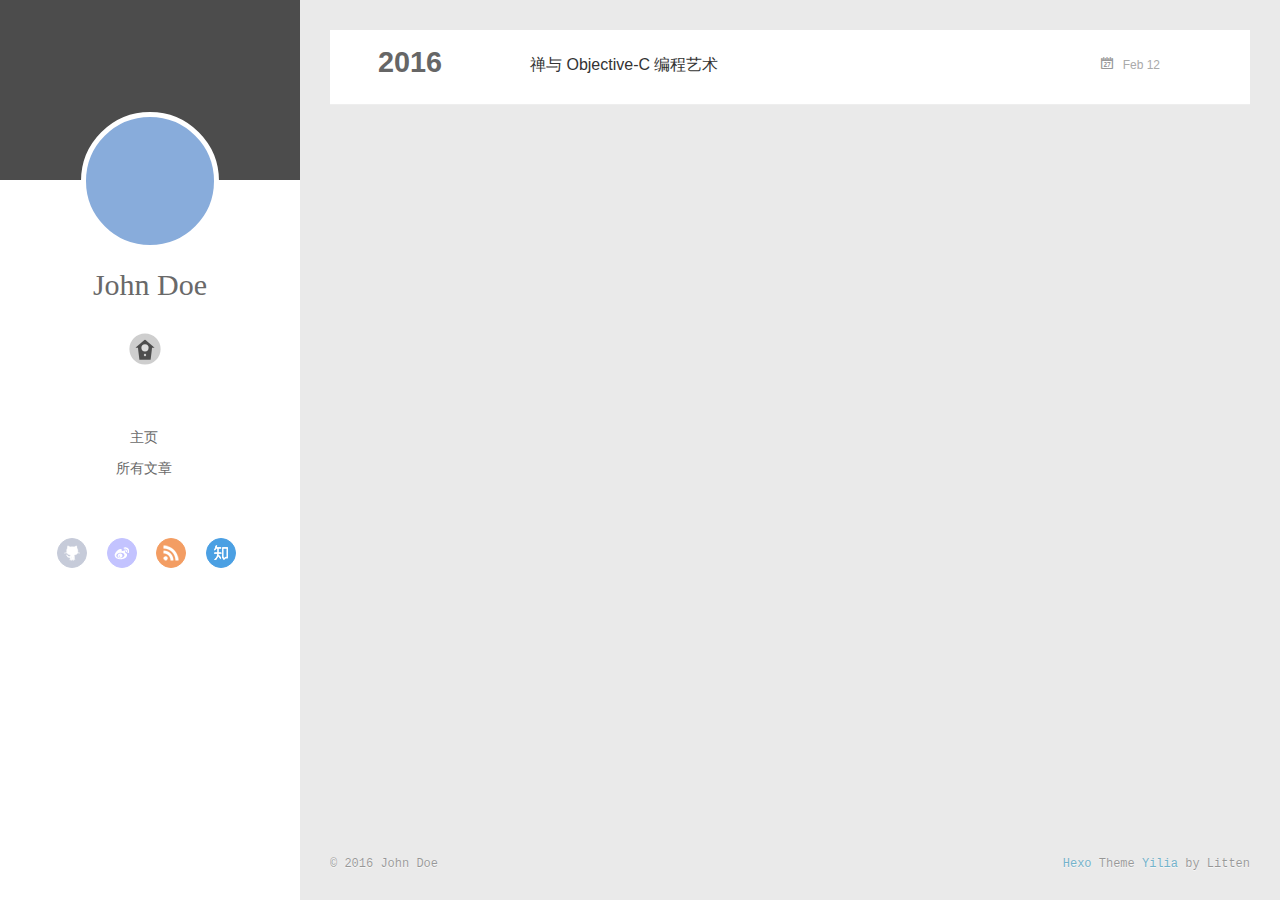
==== archives/index.html @ 9fcdb2b1 "hellod" ====
<!DOCTYPE html>
<html>
<head>
  <meta charset="utf-8">
  
  <meta http-equiv="X-UA-Compatible" content="IE=edge" >
  <title>Archives | Hexo</title>
  <meta name="viewport" content="width=device-width, initial-scale=1, maximum-scale=1">
  <meta name="description">
<meta property="og:type" content="website">
<meta property="og:title" content="Hexo">
<meta property="og:url" content="http://yoursite.com/archives/index.html">
<meta property="og:site_name" content="Hexo">
<meta property="og:description">
<meta name="twitter:card" content="summary">
<meta name="twitter:title" content="Hexo">
<meta name="twitter:description">
  
    <link rel="alternative" href="/atom.xml" title="Hexo" type="application/atom+xml">
  
  
    <link rel="icon" href="/favicon.png">
  
  <link rel="stylesheet" href="/css/style.css" type="text/css">
</head>

<body>
  <div id="container">
    <div class="left-col">
    <div class="overlay"></div>
<div class="intrude-less">
	<header id="header" class="inner">
		<a href="/" class="profilepic">
			
			<img lazy-src="null" class="js-avatar">
			
		</a>

		<hgroup>
		  <h1 class="header-author"><a href="/">John Doe</a></h1>
		</hgroup>

		

		
			<div class="switch-btn">
				<div class="icon">
					<div class="icon-ctn">
						<div class="icon-wrap icon-house" data-idx="0">
							<div class="birdhouse"></div>
							<div class="birdhouse_holes"></div>
						</div>
						<div class="icon-wrap icon-ribbon hide" data-idx="1">
							<div class="ribbon"></div>
						</div>
						
						<div class="icon-wrap icon-link hide" data-idx="2">
							<div class="loopback_l"></div>
							<div class="loopback_r"></div>
						</div>
						
						
						<div class="icon-wrap icon-me hide" data-idx="3">
							<div class="user"></div>
							<div class="shoulder"></div>
						</div>
						
					</div>
					
				</div>
				<div class="tips-box hide">
					<div class="tips-arrow"></div>
					<ul class="tips-inner">
						<li>菜单</li>
						<li>標籤</li>
						
						<li>友情链接</li>
						
						
						<li>關於</li>
						
					</ul>
				</div>
			</div>
		

		<div class="switch-area">
			<div class="switch-wrap">
				<section class="switch-part switch-part1">
					<nav class="header-menu">
						<ul>
						
							<li><a href="/">主页</a></li>
				        
							<li><a href="/archives">所有文章</a></li>
				        
						</ul>
					</nav>
					<nav class="header-nav">
						<div class="social">
							
								<a class="github" target="_blank" href="/#" title="github">github</a>
					        
								<a class="weibo" target="_blank" href="/#" title="weibo">weibo</a>
					        
								<a class="rss" target="_blank" href="/#" title="rss">rss</a>
					        
								<a class="zhihu" target="_blank" href="/#" title="zhihu">zhihu</a>
					        
						</div>
					</nav>
				</section>
				
				
				<section class="switch-part switch-part2">
					<div class="widget tagcloud" id="js-tagcloud">
						
					</div>
				</section>
				
				
				
				<section class="switch-part switch-part3">
					<div id="js-friends">
					
			          <a target="_blank" class="main-nav-link switch-friends-link" href="http://localhost:4000/">奥巴马的博客</a>
			        
			          <a target="_blank" class="main-nav-link switch-friends-link" href="http://localhost:4000/">卡卡的美丽传说</a>
			        
			          <a target="_blank" class="main-nav-link switch-friends-link" href="http://localhost:4000/">本泽马的博客</a>
			        
			          <a target="_blank" class="main-nav-link switch-friends-link" href="http://localhost:4000/">吉格斯的博客</a>
			        
			          <a target="_blank" class="main-nav-link switch-friends-link" href="http://localhost:4000/">习大大大不同</a>
			        
			          <a target="_blank" class="main-nav-link switch-friends-link" href="http://localhost:4000/">托蒂的博客</a>
			        
			        </div>
				</section>
				

				
				
				<section class="switch-part switch-part4">
				
					<div id="js-aboutme">我是谁，我从哪里来，我到哪里去？我就是我，是颜色不一样的吃货…</div>
				</section>
				
			</div>
		</div>
	</header>				
</div>

    </div>
    <div class="mid-col">
      <nav id="mobile-nav">
  	<div class="overlay">
  		<div class="slider-trigger"></div>
  		<h1 class="header-author js-mobile-header hide">John Doe</h1>
  	</div>
	<div class="intrude-less">
		<header id="header" class="inner">
			<div class="profilepic">
			
				<img lazy-src="null" class="js-avatar">
			
			</div>
			<hgroup>
			  <h1 class="header-author">John Doe</h1>
			</hgroup>
			
			<nav class="header-menu">
				<ul>
				
					<li><a href="/">主页</a></li>
		        
					<li><a href="/archives">所有文章</a></li>
		        
		        <div class="clearfix"></div>
				</ul>
			</nav>
			<nav class="header-nav">
				<div class="social">
					
						<a class="github" target="_blank" href="/#" title="github">github</a>
			        
						<a class="weibo" target="_blank" href="/#" title="weibo">weibo</a>
			        
						<a class="rss" target="_blank" href="/#" title="rss">rss</a>
			        
						<a class="zhihu" target="_blank" href="/#" title="zhihu">zhihu</a>
			        
				</div>
			</nav>
		</header>				
	</div>
</nav>

      <div class="body-wrap">
  
  
    
    
      
      
      <section class="archives-wrap">
        <div class="archive-year-wrap">
          <a href="/archives/2016" class="archive-year">2016</a>
        </div>
        <div class="archives">
    
    <article class="archive-article archive-type-post">
  <div class="archive-article-inner">
    <header class="archive-article-header">
      	<div class="article-meta">
	      	<a href="/2016/02/12/hello-world/" class="archive-article-date">
  	<time datetime="2016-02-12T01:17:50.000Z" itemprop="datePublished">Feb 12</time>
</a>
        </div>
    	 
  
    <h1 itemprop="name">
      <a class="archive-article-title" href="/2016/02/12/hello-world/">禅与 Objective-C 编程艺术</a>
    </h1>
  

        <div class="article-info info-on-right">
          
          

        </div>
        <div class="clearfix"></div>
    </header>
  </div>
</article>
  
  
    </div></section>
  

    

</div>
      <footer id="footer">
  <div class="outer">
    <div id="footer-info">
    	<div class="footer-left">
    		&copy; 2016 John Doe
    	</div>
      	<div class="footer-right">
      		<a href="http://hexo.io/" target="_blank">Hexo</a>  Theme <a href="https://github.com/litten/hexo-theme-yilia" target="_blank">Yilia</a> by Litten
      	</div>
    </div>
  </div>
</footer>
    </div>
    
  <link rel="stylesheet" href="/fancybox/jquery.fancybox.css" type="text/css">


<script>
	var yiliaConfig = {
		fancybox: true,
		mathjax: true,
		animate: true,
		isHome: false,
		isPost: false,
		isArchive: true,
		isTag: false,
		isCategory: false,
		open_in_new: false
	}
</script>
<script src="http://7.url.cn/edu/jslib/comb/require-2.1.6,jquery-1.9.1.min.js" type="text/javascript"></script>
<script src="/js/main.js" type="text/javascript"></script>






<script type="text/x-mathjax-config">
MathJax.Hub.Config({
    tex2jax: {
        inlineMath: [ ['$','$'], ["\\(","\\)"]  ],
        processEscapes: true,
        skipTags: ['script', 'noscript', 'style', 'textarea', 'pre', 'code']
    }
});

MathJax.Hub.Queue(function() {
    var all = MathJax.Hub.getAllJax(), i;
    for(i=0; i < all.length; i += 1) {
        all[i].SourceElement().parentNode.className += ' has-jax';                 
    }       
});
</script>

<script type="text/javascript" src="http://cdn.mathjax.org/mathjax/latest/MathJax.js?config=TeX-AMS-MML_HTMLorMML">
</script>


  </div>
</body>
</html>
---- css/style.css ----
body {
  width: 100%;
}
body:before,
body:after {
  content: "";
  display: table;
}
body:after {
  clear: both;
}
@font-face {
  font-family: 'FontAwesome';
  src: url("fonts/fontawesome-webfont.eot");
  src: url("fonts/fontawesome-webfont.eot?#iefix") format("embedded-opentype"), url("fonts/fontawesome-webfont.woff") format("woff"), url("fonts/fontawesome-webfont.ttf") format("truetype"), url("fonts/fontawesome-webfont.svgz#FontAwesomeRegular") format("svg"), url("fonts/fontawesome-webfont.svg#FontAwesomeRegular") format("svg");
  font-weight: normal;
  font-style: normal;
}
html,
body,
div,
span,
applet,
object,
iframe,
h1,
h2,
h3,
h4,
h5,
h6,
p,
blockquote,
pre,
a,
abbr,
acronym,
address,
big,
cite,
code,
del,
dfn,
em,
img,
ins,
kbd,
q,
s,
samp,
small,
strike,
strong,
sub,
sup,
tt,
var,
dl,
dt,
dd,
ol,
ul,
li,
fieldset,
form,
label,
legend,
table,
caption,
tbody,
tfoot,
thead,
tr,
th,
td {
  margin: 0;
  padding: 0;
  border: 0;
  outline: 0;
  font-weight: inherit;
  font-style: inherit;
  font-family: inherit;
  font-size: 100%;
  vertical-align: baseline;
}
body {
  line-height: 1;
  color: #000;
  background: #fff;
}
ol,
ul {
  list-style: none;
}
table {
  border-collapse: separate;
  border-spacing: 0;
  vertical-align: middle;
}
caption,
th,
td {
  text-align: left;
  font-weight: normal;
  vertical-align: middle;
}
a img {
  border: none;
}
ol {
  list-style: decimal;
  padding-left: 20px;
}
ul {
  list-style: none;
}
input,
button {
  margin: 0;
  padding: 0;
}
input::-moz-focus-inner,
button::-moz-focus-inner {
  border: 0;
  padding: 0;
}
@font-face {
  font-family: FontAwesome;
  font-style: normal;
  font-weight: normal;
  src: url("fonts/fontawesome-webfont.eot?v=#4.0.3");
  src: url("fonts/fontawesome-webfont.eot?#iefix&v=#4.0.3") format("embedded-opentype"), url("fonts/fontawesome-webfont.woff?v=#4.0.3") format("woff"), url("fonts/fontawesome-webfont.ttf?v=#4.0.3") format("truetype"), url("fonts/fontawesome-webfont.svg#fontawesomeregular?v=#4.0.3") format("svg");
}
html,
body,
#container {
  height: 100%;
}
body {
  font-family: "微软雅黑", "HelveticaNeue-Light", "Helvetica Neue Light", "Helvetica Neue", Helvetica, Arial, sans-serif;
  font-size: 16px;
  background: #fff;
  color: rgba(0,0,0,0.6);
  -webkit-overflow-scrolling: touch;
}
h1,
h2,
h3 {
  display: block;
}
h1 {
  font-size: 1.5em;
}
h2 {
  font-size: 1.3em;
}
h3 {
  font-size: 1.1em;
}
h4,
h5,
h6 {
  font-size: 1em;
}
a {
  text-decoration: none;
  outline-width: 0;
  color: #258fb8;
  outline: none;
}
.alignleft {
  float: left;
}
.alignright {
  float: right;
}
.clearfix {
  *zoom: 1;
}
.clearfix:after {
  content: "";
  display: table;
  clear: both;
}
.inner {
  width: 1000px;
  margin: 0 auto;
}
.hide {
  display: none;
}
@media screen and (max-width: 1040px) {
  .inner {
    width: 100%;
  }
}
#container {
  position: relative;
  min-height: 100%;
}
#container #mobile-nav {
  display: none;
}
#container #mobile-nav .overlay {
  height: 110px;
  position: absolute;
  width: 100%;
  background: #4d4d4d;
}
#container #mobile-nav .overlay.fixed {
  position: fixed;
  height: 42px;
  z-index: 99;
}
#container #mobile-nav #header {
  padding: 10px 0 0 0;
}
#container #mobile-nav #header .profilepic {
  display: block;
  position: relative;
  z-index: 100;
}
#container #mobile-nav #header .header-menu {
  height: auto;
  margin: 10px;
}
#container #mobile-nav #header .header-menu ul {
  text-align: center;
  cursor: default;
}
#container #mobile-nav #header .header-menu li {
  display: inline-block;
  margin: 3px;
}
#container .left-col {
  background: #fff;
  width: 300px;
  position: fixed;
  opacity: 1;
  -webkit-transition: all 0.2s ease-in;
  -moz-transition: all 0.2s ease-in;
  -ms-transition: all 0.2s ease-in;
  transition: all 0.2s ease-in;
  height: 100%;
}
#container .left-col .overlay {
  width: 100%;
  height: 180px;
  background-color: #000;
  position: absolute;
  opacity: 0.7;
}
#container .left-col .intrude-less {
  width: 76%;
  text-align: center;
  margin: 112px auto 0;
}
#container .mid-col {
  position: absolute;
  right: 0;
  min-height: 100%;
  background: #eaeaea;
  left: 300px;
  width: auto;
}
@media screen and (max-width: 800px) {
  #container .left-col {
    display: none;
  }
  #container .mid-col {
    left: 0;
  }
  #container #header .header-nav {
    position: relative;
  }
  #container .header-author.fixed {
    position: fixed;
    top: -13px;
    width: 100%;
    color: #ddd;
  }
  #container .overlay .slider-trigger {
    position: absolute;
    z-index: 101;
    bottom: 0;
    left: 0;
    width: 42px;
    height: 42px;
  }
  #container .overlay .slider-trigger:hover {
    background: #444;
  }
  #container .overlay .slider-trigger:before {
    color: #ddd;
    content: "\f00b";
    font: 16px FontAwesome;
    width: 16px;
    height: 16px;
    margin-left: 9px;
    margin-top: 14px;
    display: block;
  }
  #container .article-header {
    border-left: none;
    padding: 0;
    border-bottom: 1px dotted #ddd;
  }
  #container .article-header h1 {
    margin-bottom: 10px;
  }
  #container .header-subtitle {
    padding: 0 24px;
  }
  #container .article-info-index.article-info {
    padding-top: 10px;
    margin: 0;
    border-top: 1px solid #ddd;
  }
  #container .article-info-post.article-info {
    margin: 0;
    padding-top: 10px;
    border: none;
  }
  #container .article-more-link a {
    float: right;
  }
  #container #viewer-box .viewer-box-l {
    font-size: 14px;
  }
  #container .article {
    padding: 10px;
    margin: 10px;
    font-size: 14px;
  }
  #container .article .article-entry {
    padding-left: 0;
    padding-right: 0;
    padding-top: 10px;
  }
  #container .article .article-title {
    font-size: 18px;
    max-width: 185px;
    display: block;
    margin: 0;
  }
  #container .article .article-meta {
    width: auto;
    height: 30px;
    margin-top: -5px;
    position: ralative;
  }
  #container .article .article-meta .article-date {
    font-size: 12px;
    -webkit-border-radius: 0;
    border-radius: 0;
    color: #666;
    background: none;
    height: auto;
    padding: 0;
    margin: 0;
    width: 100%;
    text-align: left;
    margin-left: 10px;
  }
  #container .article .article-meta .article-date time {
    width: auto;
    float: right;
    margin-right: 10px;
  }
  #container .article .article-meta .article-tag-list {
    margin-top: 7px;
    position: absolute;
    right: 10px;
    top: 0;
  }
  #container .article .article-meta .article-tag-list:before {
    float: left;
    margin-top: 1px;
    left: 0;
  }
  #container .article .article-meta .article-tag-list .article-tag-list-item {
    float: left;
    padding-left: 0;
    width: auto;
    max-width: 83px;
  }
  #container .article .article-meta .article-category {
    margin-top: 7px;
    position: absolute;
    right: 10px;
    top: -30px;
  }
  #container .article .article-meta .article-category:before {
    float: left;
    margin-top: 1px;
    left: 15px;
  }
  #container .article .article-meta .article-category .article-category-link {
    max-width: 83px;
    width: auto;
    padding-left: 10px;
  }
  #container .article .article-nav-link-wrap {
    margin: 5px 0;
  }
  #container .article .article-nav-link-wrap strong {
    float: left;
    margin-right: 5px;
  }
  #container .article #article-nav-older {
    float: none;
    display: block;
  }
  #container .share {
    padding: 3px 10px;
  }
  #container .duoshuo {
    padding: 0 13px;
  }
  #container #disqus_thread {
    padding: 0 13px;
  }
  #container #mobile-nav {
    display: block;
  }
  #container #page-nav .extend {
    opacity: 1;
  }
  #container .instagram .open-ins {
    left: 2px;
    top: -30px;
    color: #aaa;
  }
  #container .info-on-right {
    float: initial;
  }
  #container .archives-wrap {
    margin: 10px 10px 0px;
    padding: 10px;
  }
  #container .archives-wrap .archive-article-title {
    font-size: 14px;
  }
  #container .archives-wrap .archive-year-wrap {
    position: relative;
    padding: 0 0 0 0;
  }
  #container .archives-wrap .archive-year-wrap a {
    padding: 0 0 0 0;
  }
  #container .archives-wrap .article-meta .archive-article-date {
    font-size: 12px;
    margin-right: 10px;
    margin-top: -5px;
  }
  #container .archives-wrap .article-meta .article-tag-list-link {
    font-size: 12px;
  }
  #container .archives .archive-article {
    padding: 10px 0;
    margin-left: 0;
  }
  #container #footer .footer-left {
    float: initial;
    margin-bottom: 10px;
  }
  #container #footer .footer-right {
    float: initial;
  }
}
.header-author {
  text-align: center;
  margin: 0.67em 0;
  font-family: Roboto, "Roboto", serif;
  font-size: 30px;
  -webkit-transition: 0.3s;
  -moz-transition: 0.3s;
  -ms-transition: 0.3s;
  transition: 0.3s;
}
#header {
  width: 100%;
}
#header a {
  color: #696969;
}
#header a:hover {
  color: #b0a0aa;
}
#header .profilepic {
  text-align: center;
  display: block;
  border: 5px solid #fff;
  -webkit-border-radius: 300px;
  border-radius: 300px;
  width: 128px;
  height: 128px;
  margin: 0 auto;
  position: relative;
  overflow: hidden;
  background: #88acdb;
  -webkit-transition: all 0.2s ease-in;
  display: -webkit-box;
  -webkit-box-orient: horizontal;
  -webkit-box-pack: center;
  -webkit-box-align: center;
  text-align: center;
}
#header .profilepic img {
  width: 20%;
  height: 20%;
  -webkit-border-radius: 300px;
  border-radius: 300px;
  opacity: 0;
  -webkit-transition: all 0.2s ease-in;
}
#header .profilepic img.show {
  width: 100%;
  height: 100%;
  opacity: 1;
}
#header .header-subtitle {
  text-align: center;
  color: #999;
  font-size: 14px;
  line-height: 25px;
  overflow: hidden;
  text-overflow: ellipsis;
  display: -webkit-box;
  -webkit-line-clamp: 2;
  -webkit-box-orient: vertical;
}
#header .header-menu {
  font-weight: 300;
  line-height: 31px;
  cursor: pointer;
  text-transform: uppercase;
  float: none;
  min-height: 150px;
  margin-left: -12px;
  text-align: center;
  display: -webkit-box;
  -webkit-box-orient: horizontal;
  -webkit-box-pack: center;
  -webkit-box-align: center;
}
#header .header-menu li {
  cursor: default;
}
#header .header-menu li a {
  font-size: 14px;
  min-width: 300px;
}
#header .switch-area {
  position: relative;
  width: 100%;
  overflow: hidden;
  min-height: 500px;
  font-size: 14px;
}
#header .switch-area .switch-wrap {
  -webkit-transition: -webkit-transform 0.3s ease-in;
  -moz-transition: -moz-transform 0.3s ease-in;
  -ms-transition: -ms-transform 0.3s ease-in;
  transition: transform 0.3s ease-in;
  position: relative;
}
#header .turn-left {
  -webkit-transform: translate(-100%, 0);
  -moz-transform: translate(-100%, 0);
  -ms-transform: translate(-100%, 0);
  transform: translate(-100%, 0);
}
#header .header-nav {
  width: 100%;
  position: absolute;
  -webkit-transition: -webkit-transform 0.3s ease-in;
  -moz-transition: -moz-transform 0.3s ease-in;
  -ms-transition: -ms-transform 0.3s ease-in;
  transition: transform 0.3s ease-in;
}
#header .header-nav .social {
  margin-right: 15px;
  margin-top: 10px;
  text-align: center;
}
#header .header-nav .social a {
  -webkit-border-radius: 50%;
  border-radius: 50%;
  display: -moz-inline-stack;
  display: inline-block;
  vertical-align: middle;
  *vertical-align: auto;
  zoom: 1;
  *display: inline;
  text-indent: -9999px;
  margin: 0 8px 15px 8px;
  opacity: 0.7;
  width: 28px;
  height: 28px;
  -webkit-transition: 0.3s;
  -moz-transition: 0.3s;
  -ms-transition: 0.3s;
  transition: 0.3s;
}
#header .header-nav .social a:hover {
  opacity: 1;
}
#header .header-nav .social a:last-of-type {
  margin-right: 0;
}
#header .header-nav .social a.weibo {
  background: url("/img/weibo.png") center no-repeat #aaf;
  border: 1px solid #aaf;
}
#header .header-nav .social a.weibo:hover {
  border: 1px solid #aaf;
}
#header .header-nav .social a.rss {
  background: url("/img/rss.png") center no-repeat #ef7522;
  border: 1px solid #ef7522;
}
#header .header-nav .social a.rss:hover {
  border: 1px solid #cf5d0f;
}
#header .header-nav .social a.github {
  background: url("/img/github.png") center no-repeat #afb6ca;
  border: 1px solid #afb6ca;
}
#header .header-nav .social a.github:hover {
  border: 1px solid #909ab6;
}
#header .header-nav .social a.facebook {
  background: url("/img/facebook.png") center no-repeat #3b5998;
  border: 1px solid #3b5998;
}
#header .header-nav .social a.facebook:hover {
  border: 1px solid #2d4373;
}
#header .header-nav .social a.google {
  background: url("/img/google.png") center no-repeat #c83d20;
  border: 1px solid #c83d20;
}
#header .header-nav .social a.google:hover {
  border: 1px solid #9c3019;
}
#header .header-nav .social a.twitter {
  background: url("/img/twitter.png") center no-repeat #55cff8;
  border: 1px solid #55cff8;
}
#header .header-nav .social a.twitter:hover {
  border: 1px solid #24c1f6;
}
#header .header-nav .social a.linkedin {
  background: url("/img/linkedin.png") center no-repeat #005a87;
  border: 1px solid #005a87;
}
#header .header-nav .social a.linkedin:hover {
  border: 1px solid #006b98;
}
#header .header-nav .social a.zhihu {
  background: url("/img/zhihu.png") center no-repeat #0078d8;
  border: 1px solid #0078d8;
}
#header .header-nav .social a.zhihu:hover {
  border: 1px solid #0078d8;
}
#header .header-nav .social a.douban {
  background: url("/img/douban.png") center no-repeat #06c611;
  border: 1px solid #06c611;
}
#header .header-nav .social a.douban:hover {
  border: 1px solid #06c611;
}
#header .header-nav .social a.mail {
  background: url("/img/mail.png") center no-repeat #005a87;
  border: 1px solid #005a87;
}
#header .header-nav .social a.mail:hover {
  border: 1px solid #006b98;
}
#header .switch-part {
  width: 100%;
  position: absolute;
}
#header .switch-part1 {
  left: 0;
}
#header .switch-part2 {
  left: 100%;
  top: 20px;
  overlay-x: hidden;
  overflow-y: auto;
  max-height: 200px;
}
#header .switch-part3 {
  left: 200%;
  line-height: 30px;
}
#header .switch-part3 .switch-friends-link {
  margin-right: 9px;
  -webkit-border-radius: 3px;
  border-radius: 3px;
  padding: 5px;
}
#header .switch-part3 .switch-friends-link:hover {
  background: #88acdb;
  color: #fff;
}
#header .switch-part4 {
  left: 300%;
  text-align: left;
  line-height: 30px;
}
.duoshuo {
  padding: 0 40px;
}
#disqus_thread {
  padding: 0 40px;
}
.archives-wrap {
  position: relative;
  margin: 0 30px;
  padding-right: 60px;
  border-bottom: 1px solid #eee;
  background: #fff;
}
.archives-wrap:first-child {
  margin-top: 30px;
}
.archives-wrap:last-child {
  margin-bottom: 80px;
}
.archives-wrap .archive-year-wrap {
  line-height: 35px;
  width: 200px;
  position: absolute;
  padding-top: 15px;
  font-size: 1.8em;
}
.archives-wrap .archive-year-wrap a {
  color: #666;
  font-weight: bold;
  padding-left: 48px;
}
.archives {
  position: relative;
}
.archives .article-info {
  border: none;
}
.archives .archive-article {
  margin-left: 200px;
  padding: 20px 0;
  border-bottom: 1px solid #eee;
  border-top: 1px solid #fff;
  position: relative;
}
.archives .archive-article:first-child {
  border-top: none;
}
.archives .archive-article:last-child {
  border-bottom: none;
}
.archives .archive-article-title {
  font-size: 16px;
  color: #333;
  -webkit-transition: color 0.3s;
  -moz-transition: color 0.3s;
  -ms-transition: color 0.3s;
  transition: color 0.3s;
}
.archives .archive-article-title:hover {
  color: #657b83;
}
.archives .archive-article-title span {
  display: block;
  color: #a8a8a8;
  font-size: 12px;
  line-height: 14px;
  height: 7px;
  padding-left: 2px;
}
.archives .archive-article-title span:before {
  display: inline-block;
  content: "“";
  font-family: serif;
  font-size: 30px;
  float: left;
  margin: 4px 4px 0 -12px;
  color: #c8c8c8;
}
.archive-article-inner .archive-article-header {
  position: relative;
}
.archive-article-inner .article-meta {
  position: relative;
  float: right;
  margin-top: -10px;
  color: #555;
  background: none;
  text-align: right;
  width: auto;
}
.archive-article-inner .article-meta .article-date time {
  color: #aaa;
}
.archive-article-inner .article-meta .archive-article-date,
.archive-article-inner .article-meta .article-tag-list {
  margin-right: 30px;
  display: -moz-inline-stack;
  display: inline-block;
  vertical-align: middle;
  zoom: 1;
  color: #666;
  font-size: 14px;
}
.archive-article-inner .article-meta .archive-article-date {
  cursor: default;
  font-size: 12px;
  margin-bottom: 5px;
  margin-top: -10px;
}
.archive-article-inner .article-meta .archive-article-date time:before {
  content: "\f073";
  color: #999;
  position: relative;
  margin-right: 10px;
  font: 16px FontAwesome;
}
.archive-article-inner .article-meta .article-category:before {
  float: left;
  margin-top: 1px;
  left: 15px;
}
.archive-article-inner .article-meta .article-category .article-category-link {
  width: auto;
  max-width: 83px;
  padding-left: 10px;
}
.archive-article-inner .article-meta .article-tag-list {
  margin-top: 0px;
}
.archive-article-inner .article-meta .article-tag-list:before {
  left: 15px;
}
.archive-article-inner .article-meta .article-tag-list .article-tag-list-item {
  display: inline-block;
  width: auto;
  max-width: 83px;
  padding-left: 8px;
  font-size: 12px;
}
.body-wrap {
  margin-bottom: 80px;
}
.article {
  margin: 30px;
  position: relative;
  border: 1px solid #ddd;
  background: #fff;
  -webkit-transition: all 0.2s ease-in;
}
.article.show {
  visibility: visible;
  -webkit-animation: cd-bounce-1 0.6s;
  -moz-animation: cd-bounce-1 0.6s;
  -webkit-animation: cd-bounce-1 0.6s;
  -moz-animation: cd-bounce-1 0.6s;
  -ms-animation: cd-bounce-1 0.6s;
  animation: cd-bounce-1 0.6s;
}
.article.hidden {
  visibility: hidden;
}
.article img {
  max-width: 100%;
}
@-webkit-keyframes cd-bounce-1 {
  0% {
    opacity: 0;
    -webkit-transform: scale(1);
  }
  60% {
    opacity: 1;
    -webkit-transform: scale(1.01);
  }
  100% {
    -webkit-transform: scale(1);
  }
}
@-moz-keyframes cd-bounce-1 {
  0% {
    opacity: 0;
    -moz-transform: scale(1);
  }
  60% {
    opacity: 1;
    -moz-transform: scale(1.01);
  }
  100% {
    -moz-transform: scale(1);
  }
}
.article-index {
  margin-left: 200px;
  padding: 15px 0;
  margin-right: 75px;
}
.article-index .brief {
  display: block;
  color: #a8a8a8;
  font-size: 12px;
  line-height: 14px;
  height: 7px;
  padding-left: 2px;
}
.article-index .brief:before {
  display: inline-block;
  content: "“";
  font-family: serif;
  font-size: 30px;
  float: left;
  margin: 4px 4px 0 -12px;
  color: #c8c8c8;
}
.article-title {
  color: #696969;
  margin-left: 0px;
  font-weight: 300;
  line-height: 35px;
  margin-bottom: 20px;
  font-size: 26px;
  -webkit-transition: color 0.3s;
  -moz-transition: color 0.3s;
  -o-transition: color 0.3s;
  -webkit-transition: color 0.3s;
  -moz-transition: color 0.3s;
  -ms-transition: color 0.3s;
  transition: color 0.3s;
}
.article-title:hover {
  color: #b0a0aa;
}
.article-inner {
  position: relative;
  margin-bottom: 20px;
}
.article-header {
  border-left: 5px solid;
  padding: 15px 0px 15px 25px;
}
.article-info.info-on-right {
  margin: 10px 0 0 0;
  float: right;
}
.article-info-index.article-info {
  padding-top: 20px;
  margin: 30px 30px 0 30px;
  border-top: 1px solid #ddd;
}
.article-info-post.article-info {
  padding: 0;
  border: none;
  margin: -30px 0 20px 30px;
}
.article-entry {
  line-height: 1.8em;
  padding-right: 30px;
  padding-left: 30px;
}
.article-entry p {
  margin-top: 10px;
}
.article-entry p code,
.article-entry li code {
  padding: 1px 3px;
  margin: 0 3px;
  background: #ddd;
  border: 1px solid #ccc;
  font-family: Menlo, Monaco, "Andale Mono", "lucida console", "Courier New", monospace;
  word-wrap: break-word;
  font-size: 14px;
}
.article-entry blockquote {
  background: #ddd;
  border-left: 5px solid #ccc;
  padding: 15px 20px;
  margin-top: 10px;
  border-left: 5px solid #657b83;
  background: #f6f6f6;
}
.article-entry blockquote p {
  margin-top: 0;
}
.article-entry em {
  font-style: italic;
}
.article-entry ul li:before {
  content: "";
  width: 6px;
  height: 6px;
  border: 1px solid #999;
  -webkit-border-radius: 10px;
  border-radius: 10px;
  background: #aaa;
  display: inline-block;
  margin-right: 10px;
  float: left;
  margin-top: 12px;
}
.article-entry ul,
.article-entry ol {
  font-size: 14px;
  margin: 10px 0px;
}
.article-entry li ul,
.article-entry li ol {
  margin-left: 30px;
}
.article-entry li ul li:before,
.article-entry li ol li:before {
  content: "";
  background: #dedede;
}
.article-entry h1 {
  margin-top: 30px;
}
.article-entry h2 {
  margin-top: 20px;
  font-weight: 300;
  color: #574c4c;
  padding-bottom: 5px;
  border-bottom: 1px solid #ddd;
}
.article-entry h3,
.article-entry h4,
.article-entry h5,
.article-entry h6 {
  margin-top: 20px;
  font-weight: 300;
  color: #574c4c;
  padding-bottom: 5px;
  border-bottom: 1px solid #ddd;
}
.article-entry video {
  max-width: 100%;
}
.article-entry strong {
  font-weight: bold;
}
.article-entry .caption {
  display: block;
  font-size: 0.8em;
  color: #aaa;
}
.article-entry hr {
  height: 0;
  margin-top: 20px;
  margin-bottom: 20px;
  border-left: 0;
  border-right: 0;
  border-top: 1px solid #ddd;
  border-bottom: 1px solid #fff;
}
.article-entry pre {
  font-size: 1/0.9em;
  line-height: 1.5;
  margin-top: 10px;
  padding: 5px 15px;
  overflow-x: auto;
  color: #657b83;
  font-size: 10px;
  border: 1px solid #ccc;
  text-shadow: 0 1px #444;
  font-family: Menlo, Monaco, "Andale Mono", "lucida console", "Courier New", monospace;
}
.article-entry pre code {
  font-size: 14px;
}
.article-entry table {
  width: 100%;
  border: 1px solid #dedede;
  margin: 15px 0;
  border-collapse: collapse;
}
.article-entry table tr,
.article-entry table td {
  height: 35px;
}
.article-entry table thead tr {
  background: #f8f8f8;
}
.article-entry table tbody tr:hover {
  background: #efefef;
}
.article-entry table td,
.article-entry table th {
  border: 1px solid #dedede;
  padding: 0 10px;
}
.article-entry figure table {
  border: none;
  width: auto;
  margin: 0;
}
.article-entry figure table tbody tr:hover {
  background: none;
}
.article-meta {
  width: 150px;
  font-size: 14;
  text-align: right;
  position: absolute;
  right: 0;
  top: 23px;
  text-align: center;
  z-index: 1;
}
.article-meta time {
  color: #aaa;
}
.article-meta time:before {
  color: #999;
  content: "\f073";
  font: 17px FontAwesome;
  margin-right: 10px;
}
.article-more-link {
  margin-top: 5px;
  text-align: right;
}
.article-more-link a {
  background: #4d4d4d;
  color: #fff;
  font-size: 12px;
  padding: 2px 8px 4px;
  line-height: 16px;
  -webkit-border-radius: 2px;
  -moz-border-radius: 2px;
  -webkit-border-radius: 2px;
  border-radius: 2px;
  -webkit-transition: background 0.3s;
  -moz-transition: background 0.3s;
  -ms-transition: background 0.3s;
  transition: background 0.3s;
}
.article-more-link a:hover {
  background: #3c3c3c;
}
.article-more-link a.hidden {
  visibility: hidden;
}
#article-nav {
  margin: 80px 0 30px 0;
  padding-bottom: 10px;
}
#article-nav .article-nav-link-wrap {
  margin: 0px 30px 0px 30px;
  font-size: 14px;
  color: #333;
}
#article-nav .article-nav-link-wrap .article-nav-title {
  display: inline-block;
  font-size: 12px;
  color: #aaa;
  -webkit-transition: color 0.3s;
  -moz-transition: color 0.3s;
  -ms-transition: color 0.3s;
  transition: color 0.3s;
}
#article-nav .article-nav-link-wrap strong {
  background: #ddd;
  color: #fff;
  -webkit-border-radius: 100%;
  border-radius: 100%;
  width: 15px;
  height: 15px;
  display: inline-block;
  text-align: center;
  -webkit-transition: background 0.3s;
  -moz-transition: background 0.3s;
  -ms-transition: background 0.3s;
  transition: background 0.3s;
}
#article-nav .article-nav-link-wrap:hover strong {
  background: #4d4d4d;
}
#article-nav .article-nav-link-wrap:hover .article-nav-title {
  color: #4d4d4d;
}
#article-nav #article-nav-older {
  float: right;
}
@-moz-keyframes cd-bounce-1 {
  0% {
    opacity: 0;
    -webkit-transform: scale(1);
    -moz-transform: scale(1);
    -ms-transform: scale(1);
    -o-transform: scale(1);
    -webkit-transform: scale(1);
    -moz-transform: scale(1);
    -ms-transform: scale(1);
    transform: scale(1);
  }
  60% {
    opacity: 1;
    -webkit-transform: scale(1.01);
    -moz-transform: scale(1.01);
    -ms-transform: scale(1.01);
    -o-transform: scale(1.01);
    -webkit-transform: scale(1.01);
    -moz-transform: scale(1.01);
    -ms-transform: scale(1.01);
    transform: scale(1.01);
  }
  100% {
    -webkit-transform: scale(1);
    -moz-transform: scale(1);
    -ms-transform: scale(1);
    -o-transform: scale(1);
    -webkit-transform: scale(1);
    -moz-transform: scale(1);
    -ms-transform: scale(1);
    transform: scale(1);
  }
}
@-webkit-keyframes cd-bounce-1 {
  0% {
    opacity: 0;
    -webkit-transform: scale(1);
    -moz-transform: scale(1);
    -ms-transform: scale(1);
    -o-transform: scale(1);
    -webkit-transform: scale(1);
    -moz-transform: scale(1);
    -ms-transform: scale(1);
    transform: scale(1);
  }
  60% {
    opacity: 1;
    -webkit-transform: scale(1.01);
    -moz-transform: scale(1.01);
    -ms-transform: scale(1.01);
    -o-transform: scale(1.01);
    -webkit-transform: scale(1.01);
    -moz-transform: scale(1.01);
    -ms-transform: scale(1.01);
    transform: scale(1.01);
  }
  100% {
    -webkit-transform: scale(1);
    -moz-transform: scale(1);
    -ms-transform: scale(1);
    -o-transform: scale(1);
    -webkit-transform: scale(1);
    -moz-transform: scale(1);
    -ms-transform: scale(1);
    transform: scale(1);
  }
}
@-o-keyframes cd-bounce-1 {
  0% {
    opacity: 0;
    -webkit-transform: scale(1);
    -moz-transform: scale(1);
    -ms-transform: scale(1);
    -o-transform: scale(1);
    -webkit-transform: scale(1);
    -moz-transform: scale(1);
    -ms-transform: scale(1);
    transform: scale(1);
  }
  60% {
    opacity: 1;
    -webkit-transform: scale(1.01);
    -moz-transform: scale(1.01);
    -ms-transform: scale(1.01);
    -o-transform: scale(1.01);
    -webkit-transform: scale(1.01);
    -moz-transform: scale(1.01);
    -ms-transform: scale(1.01);
    transform: scale(1.01);
  }
  100% {
    -webkit-transform: scale(1);
    -moz-transform: scale(1);
    -ms-transform: scale(1);
    -o-transform: scale(1);
    -webkit-transform: scale(1);
    -moz-transform: scale(1);
    -ms-transform: scale(1);
    transform: scale(1);
  }
}
@keyframes cd-bounce-1 {
  0% {
    opacity: 0;
    -webkit-transform: scale(1);
    -moz-transform: scale(1);
    -ms-transform: scale(1);
    -o-transform: scale(1);
    -webkit-transform: scale(1);
    -moz-transform: scale(1);
    -ms-transform: scale(1);
    transform: scale(1);
  }
  60% {
    opacity: 1;
    -webkit-transform: scale(1.01);
    -moz-transform: scale(1.01);
    -ms-transform: scale(1.01);
    -o-transform: scale(1.01);
    -webkit-transform: scale(1.01);
    -moz-transform: scale(1.01);
    -ms-transform: scale(1.01);
    transform: scale(1.01);
  }
  100% {
    -webkit-transform: scale(1);
    -moz-transform: scale(1);
    -ms-transform: scale(1);
    -o-transform: scale(1);
    -webkit-transform: scale(1);
    -moz-transform: scale(1);
    -ms-transform: scale(1);
    transform: scale(1);
  }
}
.archives-wrap {
  position: relative;
  margin: 0 30px;
  padding-right: 60px;
  border-bottom: 1px solid #eee;
  background: #fff;
}
.archives-wrap:first-child {
  margin-top: 30px;
}
.archives-wrap:last-child {
  margin-bottom: 80px;
}
.archives-wrap .archive-year-wrap {
  line-height: 35px;
  width: 200px;
  position: absolute;
  padding-top: 15px;
  font-size: 1.8em;
}
.archives-wrap .archive-year-wrap a {
  color: #666;
  font-weight: bold;
  padding-left: 48px;
}
.archives {
  position: relative;
}
.archives .article-info {
  border: none;
}
.archives .archive-article {
  margin-left: 200px;
  padding: 20px 0;
  border-bottom: 1px solid #eee;
  border-top: 1px solid #fff;
  position: relative;
}
.archives .archive-article:first-child {
  border-top: none;
}
.archives .archive-article:last-child {
  border-bottom: none;
}
.archives .archive-article-title {
  font-size: 16px;
  color: #333;
  -webkit-transition: color 0.3s;
  -moz-transition: color 0.3s;
  -ms-transition: color 0.3s;
  transition: color 0.3s;
}
.archives .archive-article-title:hover {
  color: #657b83;
}
.archives .archive-article-title span {
  display: block;
  color: #a8a8a8;
  font-size: 12px;
  line-height: 14px;
  height: 7px;
  padding-left: 2px;
}
.archives .archive-article-title span:before {
  display: inline-block;
  content: "“";
  font-family: serif;
  font-size: 30px;
  float: left;
  margin: 4px 4px 0 -12px;
  color: #c8c8c8;
}
.archive-article-inner .archive-article-header {
  position: relative;
}
.archive-article-inner .article-meta {
  position: relative;
  float: right;
  margin-top: -10px;
  color: #555;
  background: none;
  text-align: right;
  width: auto;
}
.archive-article-inner .article-meta .article-date time {
  color: #aaa;
}
.archive-article-inner .article-meta .archive-article-date,
.archive-article-inner .article-meta .article-tag-list {
  margin-right: 30px;
  display: -moz-inline-stack;
  display: inline-block;
  vertical-align: middle;
  zoom: 1;
  color: #666;
  font-size: 14px;
}
.archive-article-inner .article-meta .archive-article-date {
  cursor: default;
  font-size: 12px;
  margin-bottom: 5px;
  margin-top: -10px;
}
.archive-article-inner .article-meta .archive-article-date time:before {
  content: "\f073";
  color: #999;
  position: relative;
  margin-right: 10px;
  font: 16px FontAwesome;
}
.archive-article-inner .article-meta .article-category:before {
  float: left;
  margin-top: 1px;
  left: 15px;
}
.archive-article-inner .article-meta .article-category .article-category-link {
  width: auto;
  max-width: 83px;
  padding-left: 10px;
}
.archive-article-inner .article-meta .article-tag-list {
  margin-top: 0px;
}
.archive-article-inner .article-meta .article-tag-list:before {
  left: 15px;
}
.archive-article-inner .article-meta .article-tag-list .article-tag-list-item {
  display: inline-block;
  width: auto;
  max-width: 83px;
  padding-left: 8px;
  font-size: 12px;
}
.article-entry pre,
.article-entry .highlight {
  background: #272822;
  margin: 10px 0;
  padding: 10px 10px;
  overflow: auto;
  color: #4c4c4c;
  line-height: 22.400000000000002px;
}
.article-entry .highlight .gutter pre,
.article-entry .gist .gist-file .gist-data .line-numbers {
  color: #666;
}
.article-entry pre,
.article-entry code {
  font-family: "Source Code Pro", Consolas, Monaco, Menlo, Consolas, monospace;
}
.article-entry code {
  background: #eee;
  padding: 0 0.3em;
  border: none;
}
.article-entry pre {
  color: #fff;
}
.article-entry pre code {
  background: none;
  text-shadow: none;
  padding: 0;
  color: #fff;
}
.article-entry .highlight {
  -webkit-border-radius: 4px;
  border-radius: 4px;
}
.article-entry .highlight pre {
  border: none;
  margin: 0;
  padding: 0;
}
.article-entry .highlight table {
  margin: 0;
  width: auto;
}
.article-entry .highlight td {
  border: none;
  padding: 0;
}
.article-entry .highlight figcaption {
  font-size: 0.85em;
  color: highlight-comment;
  line-height: 1em;
  margin-bottom: 1em;
}
.article-entry .highlight figcaption:before,
.article-entry .highlight figcaption:after {
  content: "";
  display: table;
}
.article-entry .highlight figcaption:after {
  clear: both;
}
.article-entry .highlight figcaption a {
  float: right;
}
.article-entry .highlight .gutter pre {
  text-align: right;
  padding-right: 20px;
}
.article-entry .highlight .gutter pre .line {
  text-shadow: none;
}
.article-entry .highlight .line {
  font-size: 15px;
  height: 15px;
}
.article-entry .gist {
  margin: 0 -20px;
  border-style: solid;
  border-color: #ddd;
  border-width: 1px 0;
  background: #272822;
  padding: 15px 20px 15px 0;
}
.article-entry .gist .gist-file {
  border: none;
  font-family: "Source Code Pro", Consolas, Monaco, Menlo, Consolas, monospace;
  margin: 0;
}
.article-entry .gist .gist-file .gist-data {
  background: none;
  border: none;
}
.article-entry .gist .gist-file .gist-data .line-numbers {
  background: none;
  border: none;
  padding: 0 20px 0 0;
}
.article-entry .gist .gist-file .gist-data .line-data {
  padding: 0 !important;
}
.article-entry .gist .gist-file .highlight {
  margin: 0;
  padding: 0;
  border: none;
}
.article-entry .gist .gist-file .gist-meta {
  background: #272822;
  color: highlight-comment;
  font: 0.85em "Helvetica Neue", Helvetica, Arial, sans-serif;
  text-shadow: 0 0;
  padding: 0;
  margin-top: 1em;
  margin-left: 20px;
}
.article-entry .gist .gist-file .gist-meta a {
  color: #258fb8;
  font-weight: normal;
}
.article-entry .gist .gist-file .gist-meta a:hover {
  text-decoration: underline;
}
pre .comment {
  color: #75715e;
}
pre .keyword,
pre .function .keyword,
pre .class .params {
  color: #66d9ef;
}
pre .tag,
pre .doctype,
pre .params,
pre .function,
pre .css .value {
  color: #fff;
}
pre .css ~ * .tag,
pre .title,
pre .at_rule,
pre .at_rule .keyword,
pre .preprocessor,
pre .preprocessor .keyword {
  color: #f92672;
}
pre .attribute,
pre .built_in,
pre .class,
pre .css ~ * .class,
pre .function .title {
  color: #a6e22e;
}
pre .value,
pre .string {
  color: #e6db74;
}
pre .number {
  color: #7163d7;
}
pre .id,
pre .css ~ * .id {
  color: #fd971f;
}
#footer {
  font-size: 12px;
  font-family: Menlo, Monaco, "Andale Mono", "lucida console", "Courier New", monospace;
  text-shadow: 0 1px #fff;
  position: absolute;
  bottom: 30px;
  opacity: 0.6;
  width: 100%;
  text-align: center;
}
#footer .outer {
  padding: 0 30px;
}
.footer-left {
  float: left;
}
.footer-right {
  float: right;
}
.share {
  padding: 0px 75px 30px 40px;
  margin-bottom: 15px;
}
.back_home {
  float: right;
}
.back_home a {
  font-weight: bold;
  margin-left: 10px;
}
.back_home a:hover {
  color: #6e6e6e;
}
#page-nav {
  text-align: center;
  margin-top: 30px;
}
#page-nav .page-number {
  width: 20px;
  height: 20px;
  background: #4d4d4d;
  -webkit-border-radius: 50%;
  -moz-border-radius: 50%;
  -webkit-border-radius: 50%;
  border-radius: 50%;
  display: inline-block;
  color: #fff;
  line-height: 20px;
  font-size: 12px;
  margin: 0 3px 30px;
}
#page-nav .page-number:hover {
  background: #5e5e5e;
}
#page-nav .current {
  background: #88acdb;
  cursor: default;
}
#page-nav .current:hover {
  background: #88acdb;
}
#page-nav .extend {
  color: #4d4d4d;
  margin: 0 27px;
  opacity: 0;
}
#page-nav .extend:hover {
  color: #5e5e5e;
}
#page-nav:hover .extend {
  opacity: 1;
}
#post-instagram {
  padding: 30px;
}
#post-instagram .article-entry {
  padding-right: 0;
}
.instagram {
  position: relative;
  min-height: 500px;
}
.instagram .open-ins {
  display: block;
  padding: 10px 0;
  position: absolute;
  right: 28px;
  top: -75px;
  color: #333;
}
.instagram .open-ins:hover {
  color: #657b83;
}
.instagram .year {
  display: inline;
}
.instagram .album h1 em {
  font-style: normal;
  font-size: 14px;
  margin-left: 10px;
}
.instagram .album ul {
  min-height: 149px;
  padding-top: 17px;
  border-bottom: 1px solid #ddd;
  list-style: none;
}
.instagram .album li {
  position: relative;
  display: inline-block;
  min-width: 157px;
  margin: 0;
}
.instagram .album li:before {
  display: none;
}
.instagram .album div.img-box {
  position: relative;
  margin: 0 20px 10px;
  -webkit-box-shadow: 0 1px 0 rgba(255,255,255,0.4), 0 1px 0 1px rgba(255,255,255,0.1);
  -moz-box-shadow: 0 1px 0 rgba(255,255,255,0.4), 0 1px 0 1px rgba(255,255,255,0.1);
  -webkit-box-shadow: 0 1px 0 rgba(255,255,255,0.4), 0 1px 0 1px rgba(255,255,255,0.1);
  box-shadow: 0 1px 0 rgba(255,255,255,0.4), 0 1px 0 1px rgba(255,255,255,0.1);
}
.instagram .album div.img-box .img-bg {
  position: absolute;
  top: 0;
  left: 0;
  bottom: 0px;
  width: 100%;
  margin: -5px;
  padding: 5px;
  background: rgba(204,204,204,0.8);
  -webkit-box-shadow: 0 0 0 1px rgba(0,0,0,0.04), 0 1px 5px rgba(0,0,0,0.1);
  -moz-box-shadow: 0 0 0 1px rgba(0,0,0,0.04), 0 1px 5px rgba(0,0,0,0.1);
  -webkit-box-shadow: 0 0 0 1px rgba(0,0,0,0.04), 0 1px 5px rgba(0,0,0,0.1);
  box-shadow: 0 0 0 1px rgba(0,0,0,0.04), 0 1px 5px rgba(0,0,0,0.1);
  -webkit-transition: all 0.15s ease-out 0.1s;
  -moz-transition: all 0.15s ease-out 0.1s;
  -o-transition: all 0.15s ease-out 0.1s;
  -webkit-transition: all 0.15s ease-out 0.1s;
  -moz-transition: all 0.15s ease-out 0.1s;
  -ms-transition: all 0.15s ease-out 0.1s;
  transition: all 0.15s ease-out 0.1s;
  opacity: 0.2;
  cursor: pointer;
  display: block;
}
.instagram .album div.img-box .img-bg:hover {
  opacity: 0;
}
.instagram .album div.img-box img {
  width: 100%;
  height: auto;
  display: block;
}
@media screen and (max-width: 600px) {
  .instagram .album ul {
    margin-left: 0;
    padding: 0;
    text-align: center;
  }
  .instagram .album li {
    max-width: 300px;
  }
  .instagram .album div.img-box {
    margin: 0;
  }
}
.switch-btn {
  margin-left: 74px;
  margin-top: 23px;
  position: relative;
  width: 70px;
  text-align: center;
}
.switch-btn .tips-box {
  position: relative;
}
.switch-btn .tips-box .tips-arrow {
  width: 0;
  height: 0;
  border-left: 5px solid transparent;
  border-right: 5px solid transparent;
  border-bottom: 6px solid #000;
  opacity: 0.8;
  position: absolute;
  top: -6px;
  left: 30px;
}
.switch-btn .tips-box .tips-inner {
  padding: 5px 8px 4px 8px;
  background-color: #000;
  color: #fff;
  width: 80px;
  text-align: center;
  -webkit-border-radius: 3px;
  border-radius: 3px;
  opacity: 0.8;
  position: absolute;
  z-index: 99;
  left: -13px;
}
.switch-btn .tips-box .tips-inner li {
  padding: 4px 0;
  cursor: pointer;
  font-size: 13px;
  color: #ddd;
}
.switch-btn .tips-box .tips-inner li:hover {
  background: #111;
}
.switch-btn .icon {
  height: 32px;
  width: 32px;
  background: #cecece;
  -webkit-border-radius: 100px;
  border-radius: 100px;
  position: relative;
  overflow: hidden;
  display: inline-block;
  padding: 10px;
  -webkit-transform: scale(0.6);
  -moz-transform: scale(0.6);
  -ms-transform: scale(0.6);
  transform: scale(0.6);
  cursor: pointer;
}
.switch-btn .icon-ctn {
  width: 34px;
  height: 34px;
  position: relative;
  overflow: hidden;
}
.switch-btn .icon-ctn .birdhouse {
  width: 0;
  height: 0;
  position: absolute;
  top: 0;
  left: 0;
  border-style: solid;
  border-color: transparent transparent #4d4d4d transparent;
  border-width: 0 16px 14px;
}
.switch-btn .icon-ctn .birdhouse:after {
  content: '';
  position: absolute;
  top: 12px;
  left: -12px;
  border-style: solid;
  border-color: #4d4d4d transparent transparent transparent;
  border-width: 100px 12px;
}
.switch-btn .icon-ctn .birdhouse_holes {
  width: 12px;
  height: 12px;
  background: #ddd;
  position: absolute;
  -webkit-border-radius: 60px;
  -moz-border-radius: 60px;
  -webkit-border-radius: 60px;
  border-radius: 60px;
  left: 10px;
  top: 8px;
}
.switch-btn .icon-ctn .birdhouse_holes:after {
  content: '';
  position: absolute;
  width: 4px;
  height: 4px;
  background: #ccc;
  bottom: -8px;
  left: 4px;
  -webkit-border-radius: 60px;
  -moz-border-radius: 60px;
  -webkit-border-radius: 60px;
  border-radius: 60px;
}
.switch-btn .icon-ctn .ribbon {
  width: 12px;
  height: 20px;
  background: #333;
  margin: 2px 0 0 10px;
}
.switch-btn .icon-ctn .ribbon:after {
  content: '';
  position: absolute;
  left: 10px;
  top: 16px;
  width: 0;
  height: 0;
  border: solid #333;
  border-color: transparent #333 transparent #333;
  border-width: 6px 6px 8px 6px;
}
.switch-btn .icon-ctn .loopback_l {
  width: 10px;
  height: 5px;
  border-style: solid;
  border-width: 0px 3px 3px 3px;
  border-color: #333;
  -webkit-border-radius: 0 0 50px 50px;
  border-radius: 0 0 50px 50px;
  position: absolute;
  top: 16px;
  left: 1px;
}
.switch-btn .icon-ctn .loopback_l:before {
  content: '';
  position: absolute;
  width: 0;
  height: 0;
  border-style: solid;
  border-width: 4px;
  border-color: transparent transparent transparent #333;
  bottom: 7px;
  left: 5px;
}
.switch-btn .icon-ctn .loopback_l:after {
  content: '';
  width: 5px;
  height: 5px;
  border-style: solid;
  border-width: 3px 0 0 3px;
  border-color: #333;
  -webkit-border-radius: 50px 0 0 0;
  border-radius: 50px 0 0 0;
  position: absolute;
  left: -3px;
  bottom: 5px;
}
.switch-btn .icon-ctn .loopback_r {
  width: 10px;
  height: 5px;
  border-style: solid;
  border-width: 3px 3px 0 3px;
  border-color: #333;
  -webkit-border-radius: 50px 50px 0 0;
  border-radius: 50px 50px 0 0;
  position: absolute;
  top: 8px;
  right: 2px;
}
.switch-btn .icon-ctn .loopback_r:before {
  content: '';
  position: absolute;
  width: 0;
  height: 0;
  border-style: solid;
  border-width: 4px;
  border-color: transparent #333 transparent transparent;
  top: 7px;
  right: 5px;
}
.switch-btn .icon-ctn .loopback_r:after {
  content: '';
  width: 5px;
  height: 5px;
  border-style: solid;
  border-width: 0 3px 3px 0;
  border-color: #333;
  -webkit-border-radius: 0 0 50px 0;
  border-radius: 0 0 50px 0;
  position: absolute;
  left: 5px;
  top: 5px;
}
.switch-btn .icon-ctn .user {
  width: 12px;
  height: 14px;
  background: #333;
  -webkit-border-radius: 5px 5px 0 0;
  border-radius: 5px 5px 0 0;
  margin-left: 10px;
  margin-top: 2px;
}
.switch-btn .icon-ctn .user:before {
  content: '';
  width: 0px;
  height: 0px;
  position: absolute;
  top: 17px;
  left: 0px;
  border-style: solid;
  border-color: transparent transparent #333 transparent;
  border-width: 0 16px 6px 16px;
}
.switch-btn .icon-ctn .user:after {
  content: '';
  width: 8px;
  height: 5px;
  background: #333;
  position: absolute;
  margin-top: 13px;
  margin-left: -4px;
}
.switch-btn .icon-ctn .shoulder {
  width: 32px;
  height: 6px;
  background: #333;
  position: absolute;
  bottom: 6px;
}
#header .tagcloud a {
  color: #fff;
}
.tagcloud a {
  display: inline-block;
  text-decoration: none;
  font-weight: normal;
  font-size: 10px;
  color: #fff;
  height: 18px;
  line-height: 18px;
  float: left;
  padding: 0 5px 0px 10px;
  position: relative;
  -webkit-border-radius: 0 5px 5px 0;
  border-radius: 0 5px 5px 0;
  margin: 5px 9px 5px 8px;
  font-family: Menlo, Monaco, "Andale Mono", "lucida console", "Courier New", monospace;
}
.tagcloud a:hover {
  opacity: 0.8;
}
.tagcloud a:before {
  content: " ";
  width: 0px;
  height: 0px;
  position: absolute;
  top: 0;
  left: -18px;
  border: 9px solid transparent;
}
.tagcloud a:after {
  content: " ";
  width: 4px;
  height: 4px;
  background-color: #fff;
  -webkit-border-radius: 4px;
  border-radius: 4px;
  -webkit-box-shadow: 0px 0px 0px 1px rgba(0,0,0,0.3);
  box-shadow: 0px 0px 0px 1px rgba(0,0,0,0.3);
  position: absolute;
  top: 7px;
  left: 2px;
}
.tagcloud a.color1 {
  background: #ff945c;
}
.tagcloud a.color1:before {
  border-right-color: #ff945c;
}
.tagcloud a.color2 {
  background: #f5c7b7;
}
.tagcloud a.color2:before {
  border-right-color: #f5c7b7;
}
.tagcloud a.color3 {
  background: #ba8f6c;
}
.tagcloud a.color3:before {
  border-right-color: #ba8f6c;
}
.tagcloud a.color4 {
  background: #cfb7c4;
}
.tagcloud a.color4:before {
  border-right-color: #cfb7c4;
}
.tagcloud a.color5 {
  background: #7b5d5f;
}
.tagcloud a.color5:before {
  border-right-color: #7b5d5f;
}
.article-tag-list .article-tag-list-item {
  float: left;
}
.article-tag {
  float: left;
}
.article-tag .article-tag-list {
  float: left;
}
.article-tag:before {
  float: left;
  color: #999;
  content: "\f06c";
  font: 16px FontAwesome;
  float: left;
  margin-right: 10px;
  margin-top: 9px;
}
.article-tag:after {
  float: left;
  content: "";
  margin-right: 20px;
  margin-top: 9px;
  float: left;
}
.article-category {
  float: left;
}
.article-category:before {
  float: left;
  color: #999;
  content: "\f02d";
  font: 16px FontAwesome;
  float: left;
  margin-right: 10px;
  margin-top: 9px;
}
.article-category:after {
  float: left;
  content: "";
  margin-right: 20px;
  margin-top: 9px;
  float: left;
}
.article-pop-out {
  float: left;
}
.article-pop-out:before {
  float: left;
  color: #999;
  content: "\f08d";
  font: 16px FontAwesome;
  float: left;
  margin-right: 10px;
  margin-top: 9px;
}
.article-pop-out:after {
  float: left;
  content: "";
  margin-right: 20px;
  margin-top: 9px;
  float: left;
}
::-webkit-scrollbar {
  width: 10px;
  height: 10px;
}
::-webkit-scrollbar-button {
  width: 0;
  height: 0;
}
::-webkit-scrollbar-button:start:increment,
::-webkit-scrollbar-button:end:decrement {
  display: none;
}
::-webkit-scrollbar-corner {
  display: block;
}
::-webkit-scrollbar-thumb {
  -webkit-border-radius: 8px;
  border-radius: 8px;
  background-color: rgba(0,0,0,0.2);
}
::-webkit-scrollbar-thumb:hover {
  -webkit-border-radius: 8px;
  border-radius: 8px;
  background-color: rgba(0,0,0,0.5);
}
::-webkit-scrollbar-track,
::-webkit-scrollbar-thumb {
  border-right: 1px solid transparent;
  border-left: 1px solid transparent;
}
::-webkit-scrollbar-track:hover {
  background-color: rgba(0,0,0,0.15);
}
::-webkit-scrollbar-button:start {
  width: 10px;
  height: 10px;
  background: url("../img/scrollbar_arrow.png") no-repeat 0 0;
}
::-webkit-scrollbar-button:start:hover {
  background: url("../img/scrollbar_arrow.png") no-repeat -15px 0;
}
::-webkit-scrollbar-button:start:active {
  background: url("../img/scrollbar_arrow.png") no-repeat -30px 0;
}
::-webkit-scrollbar-button:end {
  width: 10px;
  height: 10px;
  background: url("../img/scrollbar_arrow.png") no-repeat 0 -18px;
}
::-webkit-scrollbar-button:end:hover {
  background: url("../img/scrollbar_arrow.png") no-repeat -15px -18px;
}
::-webkit-scrollbar-button:end:active {
  background: url("../img/scrollbar_arrow.png") no-repeat -30px -18px;
}
#viewer {
  position: fixed;
  z-index: 1000000;
  top: 0;
  bottom: 0;
  left: 0;
  right: 0;
  overflow: hidden;
}
#viewer-box {
  width: 100%;
  height: 100%;
  position: relative;
  color: #ccc;
  -webkit-transform: translate3d(-100%, 0, 0);
  -webkit-transition: -webkit-transform 0.25s ease-in-out;
}
#viewer-box .viewer-box-l {
  background: rgba(20,20,20,0.9);
  width: 80%;
  height: 100%;
  float: left;
}
#viewer-box .viewer-box-l .viewer-box-wrap {
  margin: 20px 10px 0px 20px;
}
#viewer-box .viewer-box-l .viewer-title {
  line-height: 32px;
}
#viewer-box .viewer-box-l .viewer-title:before {
  content: "";
  width: 6px;
  height: 6px;
  border: 1px solid #999;
  -webkit-border-radius: 10px;
  -webkit-border-radius: 10px;
  border-radius: 10px;
  background: #aaa;
  display: inline-block;
  margin-right: 10px;
}
#viewer-box .viewer-box-l .viewer-div {
  border-bottom: 1px dotted #666;
  padding-bottom: 13px;
  line-height: 20px;
}
#viewer-box .viewer-box-l .viewer-div:last-child {
  border-bottom: none;
}
#viewer-box .viewer-box-l .viewer-div .switch-friends-link {
  line-height: 20px;
}
#viewer-box .viewer-box-r {
  background: rgba(0,0,0,0);
  width: 20%;
  height: 100%;
  float: right;
}
#viewer-box.anm-swipe {
  -webkit-transform: translate3d(0, 0, 0);
}
#viewer-box.anm-swipe .viewer-box-r {
  background: rgba(0,0,0,0);
}
.hide {
  display: none;
}
#viewer-box .viewer-list {
  margin: 0;
  padding: 0;
  height: 100%;
  overflow: hidden;
}
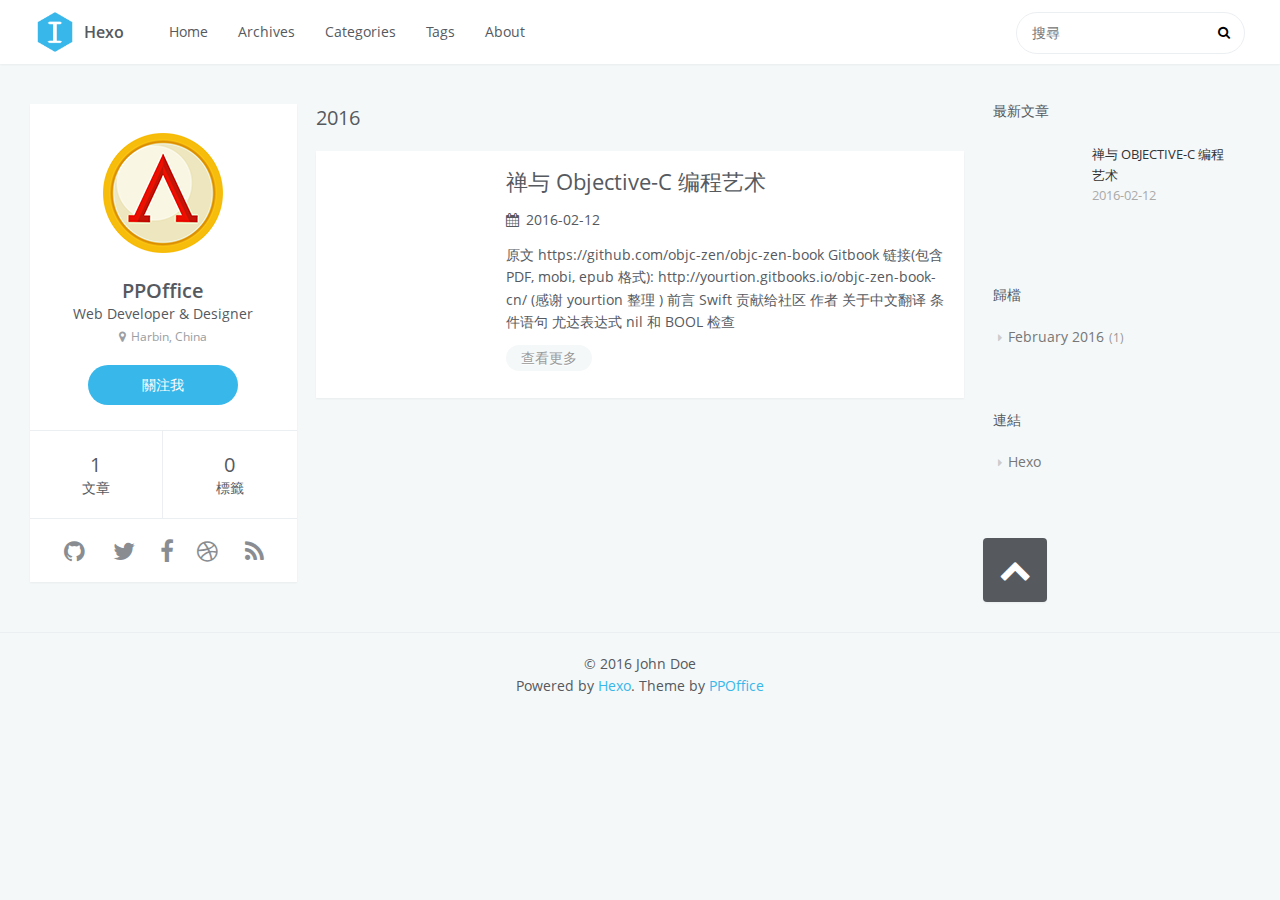
==== commit c2a9bb85: "hellod" ====
--- a/archives/index.html
+++ b/archives/index.html
@@ -1,12 +1,11 @@
 <!DOCTYPE html>
 <html>
 <head>
-  <meta charset="utf-8">
-  
-  <meta http-equiv="X-UA-Compatible" content="IE=edge" >
-  <title>Archives | Hexo</title>
-  <meta name="viewport" content="width=device-width, initial-scale=1, maximum-scale=1">
-  <meta name="description">
+    <meta charset="utf-8">
+    
+    <title>歸檔 | Hexo</title>
+    <meta name="viewport" content="width=device-width, initial-scale=1, maximum-scale=1" />
+    <meta name="description">
 <meta property="og:type" content="website">
 <meta property="og:title" content="Hexo">
 <meta property="og:url" content="http://yoursite.com/archives/index.html">
@@ -15,291 +14,304 @@
 <meta name="twitter:card" content="summary">
 <meta name="twitter:title" content="Hexo">
 <meta name="twitter:description">
-  
-    <link rel="alternative" href="/atom.xml" title="Hexo" type="application/atom+xml">
-  
-  
-    <link rel="icon" href="/favicon.png">
-  
-  <link rel="stylesheet" href="/css/style.css" type="text/css">
+    
+
+    
+
+    
+
+    <link rel="stylesheet" href="/vendor/font-awesome/css/font-awesome.min.css" type="text/css">
+    <link rel="stylesheet" href="/vendor/open-sans/styles.css" type="text/css">
+    <link rel="stylesheet" href="/vendor/source-code-pro/styles.css" type="text/css">
+
+    <link rel="stylesheet" href="/css/style.css" type="text/css">
+
+    <script src="/vendor/jquery/2.1.3/jquery.min.js" type="text/javascript"></script>
+    
+    
+        <link rel="stylesheet" href="/vendor/fancybox/jquery.fancybox.css" type="text/css">
+    
+    
+    
+    
+
 </head>
-
 <body>
-  <div id="container">
-    <div class="left-col">
-    <div class="overlay"></div>
-<div class="intrude-less">
-	<header id="header" class="inner">
-		<a href="/" class="profilepic">
-			
-			<img lazy-src="null" class="js-avatar">
-			
-		</a>
-
-		<hgroup>
-		  <h1 class="header-author"><a href="/">John Doe</a></h1>
-		</hgroup>
-
-		
-
-		
-			<div class="switch-btn">
-				<div class="icon">
-					<div class="icon-ctn">
-						<div class="icon-wrap icon-house" data-idx="0">
-							<div class="birdhouse"></div>
-							<div class="birdhouse_holes"></div>
-						</div>
-						<div class="icon-wrap icon-ribbon hide" data-idx="1">
-							<div class="ribbon"></div>
-						</div>
-						
-						<div class="icon-wrap icon-link hide" data-idx="2">
-							<div class="loopback_l"></div>
-							<div class="loopback_r"></div>
-						</div>
-						
-						
-						<div class="icon-wrap icon-me hide" data-idx="3">
-							<div class="user"></div>
-							<div class="shoulder"></div>
-						</div>
-						
-					</div>
-					
-				</div>
-				<div class="tips-box hide">
-					<div class="tips-arrow"></div>
-					<ul class="tips-inner">
-						<li>菜单</li>
-						<li>標籤</li>
-						
-						<li>友情链接</li>
-						
-						
-						<li>關於</li>
-						
-					</ul>
-				</div>
-			</div>
-		
-
-		<div class="switch-area">
-			<div class="switch-wrap">
-				<section class="switch-part switch-part1">
-					<nav class="header-menu">
-						<ul>
-						
-							<li><a href="/">主页</a></li>
-				        
-							<li><a href="/archives">所有文章</a></li>
-				        
-						</ul>
-					</nav>
-					<nav class="header-nav">
-						<div class="social">
-							
-								<a class="github" target="_blank" href="/#" title="github">github</a>
-					        
-								<a class="weibo" target="_blank" href="/#" title="weibo">weibo</a>
-					        
-								<a class="rss" target="_blank" href="/#" title="rss">rss</a>
-					        
-								<a class="zhihu" target="_blank" href="/#" title="zhihu">zhihu</a>
-					        
-						</div>
-					</nav>
-				</section>
-				
-				
-				<section class="switch-part switch-part2">
-					<div class="widget tagcloud" id="js-tagcloud">
-						
-					</div>
-				</section>
-				
-				
-				
-				<section class="switch-part switch-part3">
-					<div id="js-friends">
-					
-			          <a target="_blank" class="main-nav-link switch-friends-link" href="http://localhost:4000/">奥巴马的博客</a>
-			        
-			          <a target="_blank" class="main-nav-link switch-friends-link" href="http://localhost:4000/">卡卡的美丽传说</a>
-			        
-			          <a target="_blank" class="main-nav-link switch-friends-link" href="http://localhost:4000/">本泽马的博客</a>
-			        
-			          <a target="_blank" class="main-nav-link switch-friends-link" href="http://localhost:4000/">吉格斯的博客</a>
-			        
-			          <a target="_blank" class="main-nav-link switch-friends-link" href="http://localhost:4000/">习大大大不同</a>
-			        
-			          <a target="_blank" class="main-nav-link switch-friends-link" href="http://localhost:4000/">托蒂的博客</a>
-			        
-			        </div>
-				</section>
-				
-
-				
-				
-				<section class="switch-part switch-part4">
-				
-					<div id="js-aboutme">我是谁，我从哪里来，我到哪里去？我就是我，是颜色不一样的吃货…</div>
-				</section>
-				
-			</div>
-		</div>
-	</header>				
+    <div id="container">
+        <header id="header">
+    <div id="header-main" class="header-inner">
+        <div class="outer">
+            <a href="/" id="logo">
+                <i class="logo"></i>
+                <span class="site-title">Hexo</span>
+            </a>
+            <nav id="main-nav">
+                
+                    <a class="main-nav-link" href="/.">Home</a>
+                
+                    <a class="main-nav-link" href="/archives">Archives</a>
+                
+                    <a class="main-nav-link" href="/categories">Categories</a>
+                
+                    <a class="main-nav-link" href="/tags">Tags</a>
+                
+                    <a class="main-nav-link" href="/about">About</a>
+                
+            </nav>
+            
+                <nav id="sub-nav">
+                    <div class="profile" id="profile-nav">
+                        <a id="profile-anchor" href="javascript:;">
+                            <img class="avatar" src="/" />
+                            <i class="fa fa-caret-down"></i>
+                        </a>
+                    </div>
+                </nav>
+            
+            <div id="search-form-wrap">
+
+    <form action="//google.com/search" method="get" accept-charset="UTF-8" class="search-form"><input type="search" name="q" results="0" class="search-form-input" placeholder="搜尋"><button type="submit" class="search-form-submit"> </button><input type="hidden" name="sitesearch" value="http://yoursite.com"></form>
+
 </div>
-
-    </div>
-    <div class="mid-col">
-      <nav id="mobile-nav">
-  	<div class="overlay">
-  		<div class="slider-trigger"></div>
-  		<h1 class="header-author js-mobile-header hide">John Doe</h1>
-  	</div>
-	<div class="intrude-less">
-		<header id="header" class="inner">
-			<div class="profilepic">
-			
-				<img lazy-src="null" class="js-avatar">
-			
-			</div>
-			<hgroup>
-			  <h1 class="header-author">John Doe</h1>
-			</hgroup>
-			
-			<nav class="header-menu">
-				<ul>
-				
-					<li><a href="/">主页</a></li>
-		        
-					<li><a href="/archives">所有文章</a></li>
-		        
-		        <div class="clearfix"></div>
-				</ul>
-			</nav>
-			<nav class="header-nav">
-				<div class="social">
-					
-						<a class="github" target="_blank" href="/#" title="github">github</a>
-			        
-						<a class="weibo" target="_blank" href="/#" title="weibo">weibo</a>
-			        
-						<a class="rss" target="_blank" href="/#" title="rss">rss</a>
-			        
-						<a class="zhihu" target="_blank" href="/#" title="zhihu">zhihu</a>
-			        
-				</div>
-			</nav>
-		</header>				
-	</div>
-</nav>
-
-      <div class="body-wrap">
-  
-  
-    
-    
-      
-      
-      <section class="archives-wrap">
-        <div class="archive-year-wrap">
-          <a href="/archives/2016" class="archive-year">2016</a>
-        </div>
-        <div class="archives">
-    
-    <article class="archive-article archive-type-post">
-  <div class="archive-article-inner">
-    <header class="archive-article-header">
-      	<div class="article-meta">
-	      	<a href="/2016/02/12/hello-world/" class="archive-article-date">
-  	<time datetime="2016-02-12T01:17:50.000Z" itemprop="datePublished">Feb 12</time>
+        </div>
+    </div>
+    <div id="main-nav-mobile" class="header-sub header-inner">
+        <table class="menu outer">
+            <tr>
+                
+                    <td><a class="main-nav-link" href="/.">Home</a></td>
+                
+                    <td><a class="main-nav-link" href="/archives">Archives</a></td>
+                
+                    <td><a class="main-nav-link" href="/categories">Categories</a></td>
+                
+                    <td><a class="main-nav-link" href="/tags">Tags</a></td>
+                
+                    <td><a class="main-nav-link" href="/about">About</a></td>
+                
+                <td>
+                    
+    <form action="//google.com/search" method="get" accept-charset="UTF-8" class="search-form"><input type="search" name="q" results="0" class="search-form-input" placeholder="搜尋"><input type="hidden" name="sitesearch" value="http://yoursite.com"></form>
+
+                </td>
+            </tr>
+        </table>
+    </div>
+</header>
+
+        <div class="outer">
+            
+                
+<aside id="profile">
+    <div class="inner profile-inner">
+        <div class="base-info profile-block">
+            <img id="avatar" src="/css/images/avatar.png" />
+            <h2 id="name">PPOffice</h2>
+            <h3 id="title">Web Developer &amp; Designer</h3>
+            <span id="location"><i class="fa fa-map-marker"></i>Harbin, China</span>
+            <a id="follow" target="_blank" href="https://github.com/ppoffice/">關注我</a>
+        </div>
+        <div class="article-info profile-block">
+            <div class="article-info-block">
+                1
+                <span>文章</span>
+            </div>
+            <div class="article-info-block">
+                0
+                <span>標籤</span>
+            </div>
+        </div>
+        
+        <div class="profile-block social-links">
+            <table>
+                <tr>
+                    
+                    <td><a href="http://github.com/ppoffice/hexo-theme-icarus" target="_blank" title="github"><i class="fa fa-github"></i></a></td>
+                    
+                    <td><a href="/" target="_blank" title="twitter"><i class="fa fa-twitter"></i></a></td>
+                    
+                    <td><a href="/" target="_blank" title="facebook"><i class="fa fa-facebook"></i></a></td>
+                    
+                    <td><a href="/" target="_blank" title="dribbble"><i class="fa fa-dribbble"></i></a></td>
+                    
+                    <td><a href="/" target="_blank" title="rss"><i class="fa fa-rss"></i></a></td>
+                    
+                </tr>
+            </table>
+        </div>
+        
+    </div>
+</aside>
+
+            
+            <section id="main">
+                <div class="archive-year-wrap">
+                    <a href="/archives/2016" class="archive-year">2016</a>
+                </div>
+                <section class="archives-wrap">
+                    <div class="archives">
+            
+            <article class="archive-article archive-type-summary">
+    
+    <div class="archive-article-thumbnail">
+        <a href="/2016/02/12/hello-world/" class="thumbnail">
+    
+    
+        <span style="background-image:url(/./images/zen-logo-thumb.png)" alt="禅与 Objective-C 编程艺术" class="thumbnail-image"></span>
+    
 </a>
-        </div>
-    	 
-  
-    <h1 itemprop="name">
-      <a class="archive-article-title" href="/2016/02/12/hello-world/">禅与 Objective-C 编程艺术</a>
-    </h1>
-  
-
-        <div class="article-info info-on-right">
-          
-          
-
-        </div>
-        <div class="clearfix"></div>
-    </header>
-  </div>
+    </div>
+    
+    <div class="archive-article-content">
+        <header class="archive-article-header">
+            
+    
+        <h1 itemprop="name">
+            <a class="archive-article-title" href="/2016/02/12/hello-world/">禅与 Objective-C 编程艺术</a>
+        </h1>
+    
+
+            <div class="article-meta">
+                
+    <div class="article-date">
+        <i class="fa fa-calendar"></i>
+        <a href="/2016/02/12/hello-world/">
+            <time datetime="2016-02-12T01:17:50.000Z" itemprop="datePublished">2016-02-12</time>
+        </a>
+    </div>
+
+
+                
+                
+            </div>
+        </header>
+        <div class="article-entry">
+            <p>
+原文 https://github.com/objc-zen/objc-zen-book
+Gitbook 链接(包含 PDF, mobi, epub 格式): http://yourtion.gitbooks.io/objc-zen-book-cn/ (感谢 yourtion 整理 )
+
+
+
+前言
+Swift
+贡献给社区
+作者
+关于中文翻译
+
+
+条件语句
+尤达表达式
+nil 和 BOOL 检查
+</p>
+            <p class="article-more-link">
+                <a href="/2016/02/12/hello-world/#more">查看更多</a>
+            </p>
+        </div>
+    </div>
 </article>
-  
-  
-    </div></section>
-  
-
-    
-
-</div>
-      <footer id="footer">
-  <div class="outer">
-    <div id="footer-info">
-    	<div class="footer-left">
-    		&copy; 2016 John Doe
-    	</div>
-      	<div class="footer-right">
-      		<a href="http://hexo.io/" target="_blank">Hexo</a>  Theme <a href="https://github.com/litten/hexo-theme-yilia" target="_blank">Yilia</a> by Litten
-      	</div>
-    </div>
-  </div>
+        
+        </div></section>
+    </section>
+            
+                <aside id="sidebar">
+    
+        
+    <div class="widget-wrap">
+        <h3 class="widget-title">最新文章</h3>
+        <div class="widget">
+            <ul id="recent-post" class="">
+                
+                    <li>
+                        
+                        <div class="item-thumbnail">
+                            <a href="/2016/02/12/hello-world/" class="thumbnail">
+    
+    
+        <span style="background-image:url(/./images/zen-logo-thumb.png)" alt="禅与 Objective-C 编程艺术" class="thumbnail-image"></span>
+    
+</a>
+                        </div>
+                        
+                        <div class="item-inner">
+                            <p class="item-category"></p>
+                            <p class="item-title"><a href="/2016/02/12/hello-world/" class="title">禅与 Objective-C 编程艺术</a></p>
+                            <p class="item-date"><time datetime="2016-02-12T01:17:50.000Z" itemprop="datePublished">2016-02-12</time></p>
+                        </div>
+                    </li>
+                
+            </ul>
+        </div>
+    </div>
+
+    
+        
+    
+        
+    <div class="widget-wrap">
+        <h3 class="widget-title">歸檔</h3>
+        <div class="widget">
+            <ul class="archive-list"><li class="archive-list-item"><a class="archive-list-link" href="/archives/2016/02/">February 2016</a><span class="archive-list-count">1</span></li></ul>
+        </div>
+    </div>
+
+    
+        
+    
+        
+    
+        
+    <div class="widget-wrap widget-list">
+        <h3 class="widget-title">連結</h3>
+        <div class="widget">
+            <ul>
+                
+                    <li>
+                        <a href="http://hexo.io">Hexo</a>
+                    </li>
+                
+            </ul>
+        </div>
+    </div>
+
+
+    
+    <div id="toTop" class="fa fa-chevron-up"></div>
+</aside>
+            
+        </div>
+        <footer id="footer">
+    <div class="outer">
+        <div id="footer-info" class="inner">
+            &copy; 2016 John Doe<br>
+            Powered by <a href="http://hexo.io/" target="_blank">Hexo</a>. Theme by <a href="http://github.com/ppoffice">PPOffice</a>
+        </div>
+    </div>
 </footer>
-    </div>
-    
-  <link rel="stylesheet" href="/fancybox/jquery.fancybox.css" type="text/css">
-
-
-<script>
-	var yiliaConfig = {
-		fancybox: true,
-		mathjax: true,
-		animate: true,
-		isHome: false,
-		isPost: false,
-		isArchive: true,
-		isTag: false,
-		isCategory: false,
-		open_in_new: false
-	}
-</script>
-<script src="http://7.url.cn/edu/jslib/comb/require-2.1.6,jquery-1.9.1.min.js" type="text/javascript"></script>
+        
+    
+    <script>
+    var disqus_shortname = 'hexo-theme-icarus';
+    
+    
+    (function() {
+    var dsq = document.createElement('script');
+    dsq.type = 'text/javascript';
+    dsq.async = true;
+    dsq.src = '//' + disqus_shortname + '.disqus.com/count.js';
+    (document.getElementsByTagName('head')[0] || document.getElementsByTagName('body')[0]).appendChild(dsq);
+    })();
+    </script>
+
+
+
+    
+        <script src="/vendor/fancybox/jquery.fancybox.pack.js" type="text/javascript"></script>
+    
+
+
+<!-- Custom Scripts -->
 <script src="/js/main.js" type="text/javascript"></script>
 
-
-
-
-
-
-<script type="text/x-mathjax-config">
-MathJax.Hub.Config({
-    tex2jax: {
-        inlineMath: [ ['$','$'], ["\\(","\\)"]  ],
-        processEscapes: true,
-        skipTags: ['script', 'noscript', 'style', 'textarea', 'pre', 'code']
-    }
-});
-
-MathJax.Hub.Queue(function() {
-    var all = MathJax.Hub.getAllJax(), i;
-    for(i=0; i < all.length; i += 1) {
-        all[i].SourceElement().parentNode.className += ' has-jax';                 
-    }       
-});
-</script>
-
-<script type="text/javascript" src="http://cdn.mathjax.org/mathjax/latest/MathJax.js?config=TeX-AMS-MML_HTMLorMML">
-</script>
-
-
-  </div>
+    </div>
 </body>
 </html>--- a/vendor/open-sans/styles.css
+++ b/vendor/open-sans/styles.css
@@ -0,0 +1,168 @@
+/* cyrillic-ext */
+@font-face {
+    font-family: 'Open Sans';
+    font-style: normal;
+    font-weight: 400;
+    src: local('Open Sans'), local('OpenSans'), url(fonts/K88pR3goAWT7BTt32Z01mxJtnKITppOI_IvcXXDNrsc.woff2) format('woff2');
+    unicode-range: U+0460-052F, U+20B4, U+2DE0-2DFF, U+A640-A69F;
+}
+/* cyrillic */
+@font-face {
+    font-family: 'Open Sans';
+    font-style: normal;
+    font-weight: 400;
+    src: local('Open Sans'), local('OpenSans'), url(fonts/RjgO7rYTmqiVp7vzi-Q5URJtnKITppOI_IvcXXDNrsc.woff2) format('woff2');
+    unicode-range: U+0400-045F, U+0490-0491, U+04B0-04B1, U+2116;
+}
+/* greek-ext */
+@font-face {
+    font-family: 'Open Sans';
+    font-style: normal;
+    font-weight: 400;
+    src: local('Open Sans'), local('OpenSans'), url(fonts/LWCjsQkB6EMdfHrEVqA1KRJtnKITppOI_IvcXXDNrsc.woff2) format('woff2');
+    unicode-range: U+1F00-1FFF;
+}
+/* greek */
+@font-face {
+    font-family: 'Open Sans';
+    font-style: normal;
+    font-weight: 400;
+    src: local('Open Sans'), local('OpenSans'), url(fonts/xozscpT2726on7jbcb_pAhJtnKITppOI_IvcXXDNrsc.woff2) format('woff2');
+    unicode-range: U+0370-03FF;
+}
+/* vietnamese */
+@font-face {
+    font-family: 'Open Sans';
+    font-style: normal;
+    font-weight: 400;
+    src: local('Open Sans'), local('OpenSans'), url(fonts/59ZRklaO5bWGqF5A9baEERJtnKITppOI_IvcXXDNrsc.woff2) format('woff2');
+    unicode-range: U+0102-0103, U+1EA0-1EF1, U+20AB;
+}
+/* latin-ext */
+@font-face {
+    font-family: 'Open Sans';
+    font-style: normal;
+    font-weight: 400;
+    src: local('Open Sans'), local('OpenSans'), url(fonts/u-WUoqrET9fUeobQW7jkRRJtnKITppOI_IvcXXDNrsc.woff2) format('woff2');
+    unicode-range: U+0100-024F, U+1E00-1EFF, U+20A0-20AB, U+20AD-20CF, U+2C60-2C7F, U+A720-A7FF;
+}
+/* latin */
+@font-face {
+    font-family: 'Open Sans';
+    font-style: normal;
+    font-weight: 400;
+    src: local('Open Sans'), local('OpenSans'), url(fonts/cJZKeOuBrn4kERxqtaUH3VtXRa8TVwTICgirnJhmVJw.woff2) format('woff2');
+    unicode-range: U+0000-00FF, U+0131, U+0152-0153, U+02C6, U+02DA, U+02DC, U+2000-206F, U+2074, U+20AC, U+2212, U+2215, U+E0FF, U+EFFD, U+F000;
+}
+/* cyrillic-ext */
+@font-face {
+    font-family: 'Open Sans';
+    font-style: normal;
+    font-weight: 600;
+    src: local('Open Sans Semibold'), local('OpenSans-Semibold'), url(fonts/MTP_ySUJH_bn48VBG8sNSq-j2U0lmluP9RWlSytm3ho.woff2) format('woff2');
+    unicode-range: U+0460-052F, U+20B4, U+2DE0-2DFF, U+A640-A69F;
+}
+/* cyrillic */
+@font-face {
+    font-family: 'Open Sans';
+    font-style: normal;
+    font-weight: 600;
+    src: local('Open Sans Semibold'), local('OpenSans-Semibold'), url(fonts/MTP_ySUJH_bn48VBG8sNSpX5f-9o1vgP2EXwfjgl7AY.woff2) format('woff2');
+    unicode-range: U+0400-045F, U+0490-0491, U+04B0-04B1, U+2116;
+}
+/* greek-ext */
+@font-face {
+    font-family: 'Open Sans';
+    font-style: normal;
+    font-weight: 600;
+    src: local('Open Sans Semibold'), local('OpenSans-Semibold'), url(fonts/MTP_ySUJH_bn48VBG8sNShWV49_lSm1NYrwo-zkhivY.woff2) format('woff2');
+    unicode-range: U+1F00-1FFF;
+}
+/* greek */
+@font-face {
+    font-family: 'Open Sans';
+    font-style: normal;
+    font-weight: 600;
+    src: local('Open Sans Semibold'), local('OpenSans-Semibold'), url(fonts/MTP_ySUJH_bn48VBG8sNSqaRobkAwv3vxw3jMhVENGA.woff2) format('woff2');
+    unicode-range: U+0370-03FF;
+}
+/* vietnamese */
+@font-face {
+    font-family: 'Open Sans';
+    font-style: normal;
+    font-weight: 600;
+    src: local('Open Sans Semibold'), local('OpenSans-Semibold'), url(fonts/MTP_ySUJH_bn48VBG8sNSv8zf_FOSsgRmwsS7Aa9k2w.woff2) format('woff2');
+    unicode-range: U+0102-0103, U+1EA0-1EF1, U+20AB;
+}
+/* latin-ext */
+@font-face {
+    font-family: 'Open Sans';
+    font-style: normal;
+    font-weight: 600;
+    src: local('Open Sans Semibold'), local('OpenSans-Semibold'), url(fonts/MTP_ySUJH_bn48VBG8sNSj0LW-43aMEzIO6XUTLjad8.woff2) format('woff2');
+    unicode-range: U+0100-024F, U+1E00-1EFF, U+20A0-20AB, U+20AD-20CF, U+2C60-2C7F, U+A720-A7FF;
+}
+/* latin */
+@font-face {
+    font-family: 'Open Sans';
+    font-style: normal;
+    font-weight: 600;
+    src: local('Open Sans Semibold'), local('OpenSans-Semibold'), url(fonts/MTP_ySUJH_bn48VBG8sNSugdm0LZdjqr5-oayXSOefg.woff2) format('woff2');
+    unicode-range: U+0000-00FF, U+0131, U+0152-0153, U+02C6, U+02DA, U+02DC, U+2000-206F, U+2074, U+20AC, U+2212, U+2215, U+E0FF, U+EFFD, U+F000;
+}
+/* cyrillic-ext */
+@font-face {
+    font-family: 'Open Sans';
+    font-style: italic;
+    font-weight: 400;
+    src: local('Open Sans Italic'), local('OpenSans-Italic'), url(fonts/xjAJXh38I15wypJXxuGMBjTOQ_MqJVwkKsUn0wKzc2I.woff2) format('woff2');
+    unicode-range: U+0460-052F, U+20B4, U+2DE0-2DFF, U+A640-A69F;
+}
+/* cyrillic */
+@font-face {
+    font-family: 'Open Sans';
+    font-style: italic;
+    font-weight: 400;
+    src: local('Open Sans Italic'), local('OpenSans-Italic'), url(fonts/xjAJXh38I15wypJXxuGMBjUj_cnvWIuuBMVgbX098Mw.woff2) format('woff2');
+    unicode-range: U+0400-045F, U+0490-0491, U+04B0-04B1, U+2116;
+}
+/* greek-ext */
+@font-face {
+    font-family: 'Open Sans';
+    font-style: italic;
+    font-weight: 400;
+    src: local('Open Sans Italic'), local('OpenSans-Italic'), url(fonts/xjAJXh38I15wypJXxuGMBkbcKLIaa1LC45dFaAfauRA.woff2) format('woff2');
+    unicode-range: U+1F00-1FFF;
+}
+/* greek */
+@font-face {
+    font-family: 'Open Sans';
+    font-style: italic;
+    font-weight: 400;
+    src: local('Open Sans Italic'), local('OpenSans-Italic'), url(fonts/xjAJXh38I15wypJXxuGMBmo_sUJ8uO4YLWRInS22T3Y.woff2) format('woff2');
+    unicode-range: U+0370-03FF;
+}
+/* vietnamese */
+@font-face {
+    font-family: 'Open Sans';
+    font-style: italic;
+    font-weight: 400;
+    src: local('Open Sans Italic'), local('OpenSans-Italic'), url(fonts/xjAJXh38I15wypJXxuGMBr6up8jxqWt8HVA3mDhkV_0.woff2) format('woff2');
+    unicode-range: U+0102-0103, U+1EA0-1EF1, U+20AB;
+}
+/* latin-ext */
+@font-face {
+    font-family: 'Open Sans';
+    font-style: italic;
+    font-weight: 400;
+    src: local('Open Sans Italic'), local('OpenSans-Italic'), url(fonts/xjAJXh38I15wypJXxuGMBiYE0-AqJ3nfInTTiDXDjU4.woff2) format('woff2');
+    unicode-range: U+0100-024F, U+1E00-1EFF, U+20A0-20AB, U+20AD-20CF, U+2C60-2C7F, U+A720-A7FF;
+}
+/* latin */
+@font-face {
+    font-family: 'Open Sans';
+    font-style: italic;
+    font-weight: 400;
+    src: local('Open Sans Italic'), local('OpenSans-Italic'), url(fonts/xjAJXh38I15wypJXxuGMBo4P5ICox8Kq3LLUNMylGO4.woff2) format('woff2');
+    unicode-range: U+0000-00FF, U+0131, U+0152-0153, U+02C6, U+02DA, U+02DC, U+2000-206F, U+2074, U+20AC, U+2212, U+2215, U+E0FF, U+EFFD, U+F000;
+}--- a/vendor/source-code-pro/styles.css
+++ b/vendor/source-code-pro/styles.css
@@ -0,0 +1,16 @@
+/* latin-ext */
+@font-face {
+  font-family: 'Source Code Pro';
+  font-style: normal;
+  font-weight: 400;
+  src: local('Source Code Pro'), local('SourceCodePro-Regular'), url(fonts/mrl8jkM18OlOQN8JLgasDy2Q8seG17bfDXYR_jUsrzg.woff2) format('woff2');
+  unicode-range: U+0100-024F, U+1E00-1EFF, U+20A0-20AB, U+20AD-20CF, U+2C60-2C7F, U+A720-A7FF;
+}
+/* latin */
+@font-face {
+  font-family: 'Source Code Pro';
+  font-style: normal;
+  font-weight: 400;
+  src: local('Source Code Pro'), local('SourceCodePro-Regular'), url(fonts/mrl8jkM18OlOQN8JLgasD9V_2ngZ8dMf8fLgjYEouxg.woff2) format('woff2');
+  unicode-range: U+0000-00FF, U+0131, U+0152-0153, U+02C6, U+02DA, U+02DC, U+2000-206F, U+2074, U+20AC, U+2212, U+2215, U+E0FF, U+EFFD, U+F000;
+}--- a/css/style.css
+++ b/css/style.css
@@ -8,13 +8,6 @@
 }
 body:after {
   clear: both;
-}
-@font-face {
-  font-family: 'FontAwesome';
-  src: url("fonts/fontawesome-webfont.eot");
-  src: url("fonts/fontawesome-webfont.eot?#iefix") format("embedded-opentype"), url("fonts/fontawesome-webfont.woff") format("woff"), url("fonts/fontawesome-webfont.ttf") format("truetype"), url("fonts/fontawesome-webfont.svgz#FontAwesomeRegular") format("svg"), url("fonts/fontawesome-webfont.svg#FontAwesomeRegular") format("svg");
-  font-weight: normal;
-  font-style: normal;
 }
 html,
 body,
@@ -107,13 +100,6 @@
 a img {
   border: none;
 }
-ol {
-  list-style: decimal;
-  padding-left: 20px;
-}
-ul {
-  list-style: none;
-}
 input,
 button {
   margin: 0;
@@ -124,2171 +110,1802 @@
   border: 0;
   padding: 0;
 }
-@font-face {
-  font-family: FontAwesome;
-  font-style: normal;
-  font-weight: normal;
-  src: url("fonts/fontawesome-webfont.eot?v=#4.0.3");
-  src: url("fonts/fontawesome-webfont.eot?#iefix&v=#4.0.3") format("embedded-opentype"), url("fonts/fontawesome-webfont.woff?v=#4.0.3") format("woff"), url("fonts/fontawesome-webfont.ttf?v=#4.0.3") format("truetype"), url("fonts/fontawesome-webfont.svg#fontawesomeregular?v=#4.0.3") format("svg");
-}
 html,
 body,
 #container {
   height: 100%;
 }
 body {
-  font-family: "微软雅黑", "HelveticaNeue-Light", "Helvetica Neue Light", "Helvetica Neue", Helvetica, Arial, sans-serif;
-  font-size: 16px;
-  background: #fff;
-  color: rgba(0,0,0,0.6);
-  -webkit-overflow-scrolling: touch;
-}
-h1,
-h2,
-h3 {
-  display: block;
-}
-h1 {
-  font-size: 1.5em;
-}
-h2 {
-  font-size: 1.3em;
-}
-h3 {
-  font-size: 1.1em;
-}
-h4,
-h5,
-h6 {
-  font-size: 1em;
+  color: #565a5f;
+  background: #f5f8f9;
+  font: 14px "open sans", "Helvetica Neue", "Microsoft Yahei", Helvetica, Arial, sans-serif;
+  -webkit-text-size-adjust: 100%;
 }
 a {
+  color: #38b7ea;
   text-decoration: none;
-  outline-width: 0;
-  color: #258fb8;
-  outline: none;
-}
+}
+a:visited {
+  color: #38b7ea;
+}
+.outer {
+  max-width: 1320px;
+  margin: 0 auto;
+  padding: 0 20px;
+}
+.outer:before,
+.outer:after {
+  content: "";
+  display: table;
+}
+.outer:after {
+  clear: both;
+}
+@media screen and (max-width: 559px) {
+  .outer {
+    padding: 0;
+  }
+}
+.left,
 .alignleft {
   float: left;
 }
+.right,
 .alignright {
   float: right;
 }
-.clearfix {
-  *zoom: 1;
-}
-.clearfix:after {
+.clear {
+  clear: both;
+}
+.logo {
+  width: 40px;
+  height: 40px;
+  background-repeat: no-repeat;
+  background-image: url("images/logo.png");
+  -webkit-background-size: 40px 40px;
+  -moz-background-size: 40px 40px;
+  background-size: 40px 40px;
+}
+#container {
+  position: relative;
+}
+#container > .outer {
+  margin-bottom: 30px;
+}
+@media screen and (min-width: 1200px) {
+  #main {
+    display: inline;
+    float: left;
+    width: 52.307692307692314%;
+    margin: 0 0.769230769230769%;
+  }
+}
+@media screen and (min-width: 800px) and (max-width: 1199px) {
+  #main {
+    display: inline;
+    float: left;
+    width: 67.6923076923077%;
+    margin: 0 0.769230769230769%;
+  }
+}
+.archive-article-header a,
+.layout-wrap-inner.tag-cloud a,
+.archive-article-header a:visited,
+.layout-wrap-inner.tag-cloud a:visited {
+  color: #565a5f;
+  -webkit-transition: 0.2s ease;
+  -moz-transition: 0.2s ease;
+  -ms-transition: 0.2s ease;
+  transition: 0.2s ease;
+}
+.archive-article-header a:hover,
+.layout-wrap-inner.tag-cloud a:hover,
+.archive-article-header a:visited:hover,
+.layout-wrap-inner.tag-cloud a:visited:hover {
+  color: #38b7ea;
+}
+.article-meta,
+.archive-year,
+.widget-title {
+  line-height: 1em;
+  text-decoration: none;
+  text-transform: uppercase;
+}
+#header,
+#profile .inner,
+.article-inner,
+#comments,
+.archive-article,
+#toTop {
+  background: #fff;
+  -webkit-box-shadow: 0 1px 2px rgba(0,0,0,0.05);
+  box-shadow: 0 1px 2px rgba(0,0,0,0.05);
+}
+.article-entry h1,
+.widget h1 {
+  font-size: 2em;
+}
+.article-entry h2,
+.widget h2 {
+  font-size: 1.5em;
+}
+.article-entry h3,
+.widget h3 {
+  font-size: 1.3em;
+}
+.article-entry h4,
+.widget h4 {
+  font-size: 1.2em;
+}
+.article-entry h5,
+.widget h5 {
+  font-size: 1em;
+}
+.article-entry h6,
+.widget h6 {
+  font-size: 1em;
+  color: #999;
+}
+.article-entry hr,
+.widget hr {
+  border: 1px dashed #eceff2;
+}
+.article-entry strong,
+.widget strong {
+  font-weight: bold;
+}
+.article-entry em,
+.widget em,
+.article-entry cite,
+.widget cite {
+  font-style: italic;
+}
+.article-entry sup,
+.widget sup,
+.article-entry sub,
+.widget sub {
+  font-size: 0.75em;
+  line-height: 0;
+  position: relative;
+  vertical-align: baseline;
+}
+.article-entry sup,
+.widget sup {
+  top: -0.5em;
+}
+.article-entry sub,
+.widget sub {
+  bottom: -0.2em;
+}
+.article-entry small,
+.widget small {
+  font-size: 0.85em;
+}
+.article-entry acronym,
+.widget acronym,
+.article-entry abbr,
+.widget abbr {
+  border-bottom: 1px dotted;
+}
+.article-entry ul,
+.widget ul,
+.article-entry ol,
+.widget ol,
+.article-entry dl,
+.widget dl {
+  margin: 0 20px;
+  line-height: 1.6em;
+}
+.article-entry ul ul,
+.widget ul ul,
+.article-entry ol ul,
+.widget ol ul,
+.article-entry ul ol,
+.widget ul ol,
+.article-entry ol ol,
+.widget ol ol {
+  margin-top: 0;
+  margin-bottom: 0;
+}
+.article-entry ul,
+.widget ul {
+  list-style: disc;
+}
+.article-entry ol,
+.widget ol {
+  list-style: decimal;
+}
+.article-entry dt,
+.widget dt {
+  font-weight: bold;
+}
+#header {
+  background: #fff;
+  position: relative;
+}
+#header a,
+#header a:visited {
+  white-space: nowrap;
+  -webkit-transition: 0.2s ease;
+  -moz-transition: 0.2s ease;
+  -ms-transition: 0.2s ease;
+  transition: 0.2s ease;
+  color: #565a5f;
+}
+#header a:hover {
+  color: #38b7ea;
+}
+.header-inner #logo,
+#main-nav,
+#sub-nav,
+#search-form-wrap {
+  height: 40px;
+  line-height: 40px;
+  padding: 12px 15px;
+}
+.header-inner #logo,
+#main-nav {
+  float: left;
+}
+#sub-nav,
+#search-form-wrap {
+  float: right;
+}
+.header-inner {
+  height: 100%;
+  position: relative;
+}
+.header-inner #logo {
+  display: inline-block;
+}
+.header-inner #logo .logo {
+  margin-right: 5px;
+  display: inline-block;
+}
+.header-inner #logo .site-title {
+  font-size: 16px;
+  display: inline-block;
+  vertical-align: top;
+  font-weight: 600;
+}
+#header-title {
+  text-align: center;
+  height: 40px;
+  position: absolute;
+  top: 50%;
+  left: 0;
+  margin-top: -20px;
+}
+.header-sub {
+  border-top: 1px solid #eceff2;
+}
+.header-sub ul {
+  margin: 0 15px;
+}
+.header-sub ul:before,
+.header-sub ul:after {
   content: "";
   display: table;
+}
+.header-sub ul:after {
   clear: both;
 }
-.inner {
-  width: 1000px;
-  margin: 0 auto;
-}
-.hide {
+.header-sub ul li {
+  float: left;
+  margin: 0 10px;
+}
+.header-sub ul li a {
+  display: inline-block;
+  line-height: 48px;
+}
+.header-sub .main-nav-link {
+  display: inline-block;
+  line-height: 48px;
+}
+@media screen and (min-width: 560px) and (max-width: 799px) {
+  #header-sub {
+    display: none;
+  }
+}
+@media screen and (max-width: 559px) {
+  #header-sub {
+    display: none;
+  }
+}
+@media screen and (min-width: 560px) and (max-width: 799px) {
+  #main-nav {
+    display: none;
+  }
+}
+@media screen and (max-width: 559px) {
+  #main-nav {
+    display: none;
+  }
+}
+@media screen and (min-width: 800px) and (max-width: 1199px) {
+  #main-nav-mobile {
+    display: none;
+  }
+}
+@media screen and (min-width: 1200px) {
+  #main-nav-mobile {
+    display: none;
+  }
+}
+.nav-icon,
+.main-nav-link {
+  float: left;
+  display: block;
+  padding: 0 15px;
+}
+.nav-icon {
+  text-align: center;
+  font-size: 14px;
+  width: 14px;
+  height: 14px;
+  position: relative;
+  cursor: pointer;
+  height: 40px !important;
+  line-height: 40px !important;
+}
+.main-nav-link {
+  font-weight: 300;
+}
+@media screen and (min-width: 1200px) {
+  #sub-nav {
+    display: none;
+  }
+}
+#sub-nav #profile-nav #profile-anchor {
+  display: block;
+  height: 40px;
+  line-height: 40px;
+}
+#sub-nav #profile-nav #profile-anchor:before,
+#sub-nav #profile-nav #profile-anchor:after {
+  content: "";
+  display: table;
+}
+#sub-nav #profile-nav #profile-anchor:after {
+  clear: both;
+}
+#sub-nav #profile-nav .avatar,
+#sub-nav #profile-nav .fa {
+  float: left;
+}
+#sub-nav #profile-nav .avatar {
+  width: 40px;
+  height: 40px;
+  margin-right: 8px;
+}
+#sub-nav #profile-nav .fa {
+  line-height: 40px;
+}
+@media screen and (max-width: 559px) {
+  #search-form-wrap {
+    display: none;
+  }
+}
+#search-form-wrap .search-form {
+  position: relative;
+}
+#search-form-wrap .search-form .search-form-input {
+  width: 100%;
+  height: 40px;
+  padding: 0 30px 0 15px;
+  line-height: 40px;
+  -webkit-border-radius: 21px;
+  border-radius: 21px;
+}
+#search-form-wrap .search-form .search-form-input::-webkit-search-results-decoration,
+#search-form-wrap .search-form .search-form-input::-webkit-search-cancel-button {
+  -webkit-appearance: none;
+}
+#search-form-wrap .search-form .search-form-submit {
+  top: 50%;
+  right: 15px;
+  border: none;
+  cursor: pointer;
+  margin-top: -7px;
+  background: none;
+  position: absolute;
+  font: 13px font-icon;
+  font-family: 'FontAwesome';
+}
+#search-form-wrap .search-form .search-form-submit:before {
+  content: '\f002';
+}
+#search-form-wrap .search-form .search-form-submit:hover,
+#search-form-wrap .search-form .search-form-submit:focus {
+  color: #777;
+}
+.search-form-input,
+.search-form-input.st-ui-search-input,
+.search-form-input.st-default-search-input {
+  -webkit-appearance: textarea;
+  -webkit-appearance: textarea;
+  -moz-appearance: textarea;
+  appearance: textarea;
+  padding: 0;
+  width: 200px;
+  -webkit-box-shadow: none;
+  box-shadow: none;
+  color: #565a5f;
+  -webkit-transition: 0.2s ease;
+  -moz-transition: 0.2s ease;
+  -ms-transition: 0.2s ease;
+  transition: 0.2s ease;
+  -webkit-box-sizing: border-box;
+  -moz-box-sizing: border-box;
+  box-sizing: border-box;
+  height: auto !important;
+  line-height: 1.6em;
+  outline: none !important;
+  background: none !important;
+  font: 14px "open sans", "Helvetica Neue", "Microsoft Yahei", Helvetica, Arial, sans-serif;
+  border: 1px solid #eceff2 !important;
+}
+.search-form-input:focus,
+.search-form-input.st-ui-search-input:focus,
+.search-form-input.st-default-search-input:focus {
+  border-color: #38b7ea !important;
+}
+.search-form-input::-webkit-search-results-decoration,
+.search-form-input.st-ui-search-input::-webkit-search-results-decoration,
+.search-form-input.st-default-search-input::-webkit-search-results-decoration,
+.search-form-input::-webkit-search-cancel-button,
+.search-form-input.st-ui-search-input::-webkit-search-cancel-button,
+.search-form-input.st-default-search-input::-webkit-search-cancel-button {
+  -webkit-appearance: none;
+}
+#main-nav-mobile {
+  overflow-y: hidden;
+  overflow-x: auto;
+}
+#main-nav-mobile .menu {
+  margin: 0;
+  height: 48px;
+}
+#main-nav-mobile .menu:before,
+#main-nav-mobile .menu:after {
+  content: "";
+  display: table;
+}
+#main-nav-mobile .menu:after {
+  clear: both;
+}
+#main-nav-mobile .menu .search-form-input {
   display: none;
-}
-@media screen and (max-width: 1040px) {
-  .inner {
-    width: 100%;
-  }
-}
-#container {
-  position: relative;
-  min-height: 100%;
-}
-#container #mobile-nav {
+  padding: 0 10px;
+  margin-right: 15px;
+  height: 32px;
+  line-height: 32px;
+  -webkit-border-radius: 16px;
+  border-radius: 16px;
+}
+@media screen and (max-width: 559px) {
+  #main-nav-mobile .menu .search-form-input {
+    display: block;
+  }
+}
+#main-nav-mobile .menu .search-form-input::-webkit-search-results-decoration,
+#main-nav-mobile .menu .search-form-input::-webkit-search-cancel-button {
+  -webkit-appearance: none;
+}
+.bio {
+  text-align: center;
+}
+#profile .inner .bio h2 {
+  font-size: 1.3em;
+  font-weight: bold;
+  margin-top: 15px;
+}
+#profile .inner .bio p {
+  margin: 5px 20px 10px 20px;
+  text-align: justify;
+  max-width: 300px;
+  line-height: 1.5em;
+}
+.profile-block {
+  padding: 15px 20px;
+  border-bottom: 1px solid #eceff2;
+}
+.profile-block:last-child {
+  border-bottom: none;
+}
+#profile {
+  display: inline;
+  float: left;
+  width: 21.53846153846154%;
+  margin: 0 0.769230769230769%;
   display: none;
 }
-#container #mobile-nav .overlay {
-  height: 110px;
-  position: absolute;
-  width: 100%;
-  background: #4d4d4d;
-}
-#container #mobile-nav .overlay.fixed {
-  position: fixed;
-  height: 42px;
-  z-index: 99;
-}
-#container #mobile-nav #header {
-  padding: 10px 0 0 0;
-}
-#container #mobile-nav #header .profilepic {
-  display: block;
-  position: relative;
-  z-index: 100;
-}
-#container #mobile-nav #header .header-menu {
-  height: auto;
-  margin: 10px;
-}
-#container #mobile-nav #header .header-menu ul {
-  text-align: center;
-  cursor: default;
-}
-#container #mobile-nav #header .header-menu li {
-  display: inline-block;
-  margin: 3px;
-}
-#container .left-col {
+@media screen and (min-width: 1200px) {
+  #profile {
+    display: block;
+  }
+}
+#profile .inner {
+  margin-top: 40px;
   background: #fff;
-  width: 300px;
-  position: fixed;
-  opacity: 1;
-  -webkit-transition: all 0.2s ease-in;
-  -moz-transition: all 0.2s ease-in;
-  -ms-transition: all 0.2s ease-in;
-  transition: all 0.2s ease-in;
-  height: 100%;
-}
-#container .left-col .overlay {
-  width: 100%;
-  height: 180px;
-  background-color: #000;
-  position: absolute;
-  opacity: 0.7;
-}
-#container .left-col .intrude-less {
-  width: 76%;
-  text-align: center;
-  margin: 112px auto 0;
-}
-#container .mid-col {
-  position: absolute;
-  right: 0;
-  min-height: 100%;
-  background: #eaeaea;
-  left: 300px;
-  width: auto;
-}
-@media screen and (max-width: 800px) {
-  #container .left-col {
-    display: none;
-  }
-  #container .mid-col {
-    left: 0;
-  }
-  #container #header .header-nav {
-    position: relative;
-  }
-  #container .header-author.fixed {
-    position: fixed;
-    top: -13px;
-    width: 100%;
-    color: #ddd;
-  }
-  #container .overlay .slider-trigger {
-    position: absolute;
-    z-index: 101;
-    bottom: 0;
-    left: 0;
-    width: 42px;
-    height: 42px;
-  }
-  #container .overlay .slider-trigger:hover {
-    background: #444;
-  }
-  #container .overlay .slider-trigger:before {
-    color: #ddd;
-    content: "\f00b";
-    font: 16px FontAwesome;
-    width: 16px;
-    height: 16px;
-    margin-left: 9px;
-    margin-top: 14px;
-    display: block;
-  }
-  #container .article-header {
-    border-left: none;
-    padding: 0;
-    border-bottom: 1px dotted #ddd;
-  }
-  #container .article-header h1 {
-    margin-bottom: 10px;
-  }
-  #container .header-subtitle {
-    padding: 0 24px;
-  }
-  #container .article-info-index.article-info {
-    padding-top: 10px;
-    margin: 0;
-    border-top: 1px solid #ddd;
-  }
-  #container .article-info-post.article-info {
-    margin: 0;
-    padding-top: 10px;
-    border: none;
-  }
-  #container .article-more-link a {
-    float: right;
-  }
-  #container #viewer-box .viewer-box-l {
-    font-size: 14px;
-  }
-  #container .article {
-    padding: 10px;
-    margin: 10px;
-    font-size: 14px;
-  }
-  #container .article .article-entry {
-    padding-left: 0;
-    padding-right: 0;
-    padding-top: 10px;
-  }
-  #container .article .article-title {
-    font-size: 18px;
-    max-width: 185px;
-    display: block;
-    margin: 0;
-  }
-  #container .article .article-meta {
-    width: auto;
-    height: 30px;
-    margin-top: -5px;
-    position: ralative;
-  }
-  #container .article .article-meta .article-date {
-    font-size: 12px;
-    -webkit-border-radius: 0;
-    border-radius: 0;
-    color: #666;
-    background: none;
-    height: auto;
-    padding: 0;
-    margin: 0;
-    width: 100%;
-    text-align: left;
-    margin-left: 10px;
-  }
-  #container .article .article-meta .article-date time {
-    width: auto;
-    float: right;
-    margin-right: 10px;
-  }
-  #container .article .article-meta .article-tag-list {
-    margin-top: 7px;
-    position: absolute;
-    right: 10px;
-    top: 0;
-  }
-  #container .article .article-meta .article-tag-list:before {
-    float: left;
-    margin-top: 1px;
-    left: 0;
-  }
-  #container .article .article-meta .article-tag-list .article-tag-list-item {
-    float: left;
-    padding-left: 0;
-    width: auto;
-    max-width: 83px;
-  }
-  #container .article .article-meta .article-category {
-    margin-top: 7px;
-    position: absolute;
-    right: 10px;
-    top: -30px;
-  }
-  #container .article .article-meta .article-category:before {
-    float: left;
-    margin-top: 1px;
-    left: 15px;
-  }
-  #container .article .article-meta .article-category .article-category-link {
-    max-width: 83px;
-    width: auto;
-    padding-left: 10px;
-  }
-  #container .article .article-nav-link-wrap {
-    margin: 5px 0;
-  }
-  #container .article .article-nav-link-wrap strong {
-    float: left;
-    margin-right: 5px;
-  }
-  #container .article #article-nav-older {
-    float: none;
-    display: block;
-  }
-  #container .share {
-    padding: 3px 10px;
-  }
-  #container .duoshuo {
-    padding: 0 13px;
-  }
-  #container #disqus_thread {
-    padding: 0 13px;
-  }
-  #container #mobile-nav {
-    display: block;
-  }
-  #container #page-nav .extend {
-    opacity: 1;
-  }
-  #container .instagram .open-ins {
-    left: 2px;
-    top: -30px;
-    color: #aaa;
-  }
-  #container .info-on-right {
-    float: initial;
-  }
-  #container .archives-wrap {
-    margin: 10px 10px 0px;
-    padding: 10px;
-  }
-  #container .archives-wrap .archive-article-title {
-    font-size: 14px;
-  }
-  #container .archives-wrap .archive-year-wrap {
-    position: relative;
-    padding: 0 0 0 0;
-  }
-  #container .archives-wrap .archive-year-wrap a {
-    padding: 0 0 0 0;
-  }
-  #container .archives-wrap .article-meta .archive-article-date {
-    font-size: 12px;
-    margin-right: 10px;
-    margin-top: -5px;
-  }
-  #container .archives-wrap .article-meta .article-tag-list-link {
-    font-size: 12px;
-  }
-  #container .archives .archive-article {
-    padding: 10px 0;
-    margin-left: 0;
-  }
-  #container #footer .footer-left {
-    float: initial;
-    margin-bottom: 10px;
-  }
-  #container #footer .footer-right {
-    float: initial;
-  }
-}
-.header-author {
-  text-align: center;
-  margin: 0.67em 0;
-  font-family: Roboto, "Roboto", serif;
-  font-size: 30px;
-  -webkit-transition: 0.3s;
-  -moz-transition: 0.3s;
-  -ms-transition: 0.3s;
-  transition: 0.3s;
-}
-#header {
-  width: 100%;
-}
-#header a {
-  color: #696969;
-}
-#header a:hover {
-  color: #b0a0aa;
-}
-#header .profilepic {
-  text-align: center;
-  display: block;
-  border: 5px solid #fff;
-  -webkit-border-radius: 300px;
-  border-radius: 300px;
+}
+#profile .inner .base-info #avatar {
+  display: block;
+  margin: 10px auto 20px;
   width: 128px;
   height: 128px;
-  margin: 0 auto;
+}
+#profile .inner .base-info #name,
+#profile .inner .base-info #title,
+#profile .inner .base-info #location {
+  display: block;
+  text-align: center;
+}
+#profile .inner .base-info #name {
+  font-size: 20px;
+  font-weight: 600;
+}
+#profile .inner .base-info #location {
+  font-size: 12px;
+  margin-top: 5px;
+  color: #9a9ea3;
+}
+#profile .inner .base-info #location .fa {
+  margin-right: 5px;
+}
+#profile .inner .base-info #follow {
+  color: #fff;
+  width: 150px;
+  height: 40px;
+  display: block;
+  font-size: 14px;
+  line-height: 40px;
+  text-align: center;
+  margin: 20px auto 10px;
+  background: #38b7ea;
+  -webkit-border-radius: 20px;
+  border-radius: 20px;
+  -webkit-transition: 0.2s ease;
+  -moz-transition: 0.2s ease;
+  -ms-transition: 0.2s ease;
+  transition: 0.2s ease;
+}
+#profile .inner .base-info #follow:hover {
+  background: #49c8fb;
+}
+#profile .inner .article-info {
+  padding: 0px;
+}
+#profile .inner .article-info:before,
+#profile .inner .article-info:after {
+  content: "";
+  display: table;
+}
+#profile .inner .article-info:after {
+  clear: both;
+}
+#profile .inner .article-info .article-info-block {
+  width: 50%;
+  float: left;
+  padding: 20px 15px;
+  text-align: center;
+  -webkit-box-sizing: border-box;
+  -moz-box-sizing: border-box;
+  box-sizing: border-box;
+  font-size: 20px;
+}
+#profile .inner .article-info .article-info-block span {
+  display: block;
+  font-size: 14px;
+  text-transform: uppercase;
+}
+#profile .inner .article-info .article-info-block:first-child {
+  border-right: 1px solid #eceff2;
+}
+#profile .inner .social-links > table {
+  width: 100%;
+}
+#profile .inner .social-links > table td {
+  text-align: center;
+  font-size: 24px;
+}
+#profile .inner .social-links > table td a {
   position: relative;
+  -webkit-transition: 0.2s ease;
+  -moz-transition: 0.2s ease;
+  -ms-transition: 0.2s ease;
+  transition: 0.2s ease;
+  color: #898d92;
+}
+#profile .inner .social-links > table td a:hover {
+  color: #565a5f;
+}
+#profile .inner .social-links > table td a:hover:after {
+  right: -50%;
+  top: -41px;
+  color: #fff;
+  background: #333;
+  font-size: 14px;
+  content: attr(title);
+  display: block;
+  padding: 5px 15px;
+  position: absolute;
+  white-space: nowrap;
+  -webkit-border-radius: 2px;
+  border-radius: 2px;
+  text-transform: uppercase;
+  -webkit-box-shadow: 0 0 2px rgba(0,0,0,0.2);
+  box-shadow: 0 0 2px rgba(0,0,0,0.2);
+  z-index: 1;
+}
+#profile .inner .social-links > table td a:hover:before {
+  top: -12px;
+  right: 8px;
+  border: solid;
+  border-color: #333 transparent;
+  border-width: 5px 5px 0 5px;
+  content: "";
+  display: block;
+  position: absolute;
+  z-index: 2;
+}
+#profile.card {
+  top: 50px;
+  right: 20px;
+  z-index: 999;
+  display: block;
+  min-width: 280px;
+  position: absolute;
+}
+#profile.card .profile-inner {
+  position: relative;
+  -webkit-box-shadow: 0 2px 5px rgba(0,0,0,0.2);
+  box-shadow: 0 2px 5px rgba(0,0,0,0.2);
+}
+#profile.card .profile-inner:before,
+#profile.card .profile-inner:after {
+  z-index: 1;
+  content: '';
+  top: -20px;
+  right: 10px;
+  position: absolute;
+  border-width: 10px;
+  border-style: solid;
+  border-color: transparent transparent #fff transparent;
+}
+#profile.card .profile-inner:after {
+  z-index: 0;
+  border-color: transparent transparent #dbdee1 transparent;
+}
+.article {
+  margin: 40px 0;
+}
+.article-inner {
   overflow: hidden;
-  background: #88acdb;
-  -webkit-transition: all 0.2s ease-in;
-  display: -webkit-box;
-  -webkit-box-orient: horizontal;
-  -webkit-box-pack: center;
-  -webkit-box-align: center;
-  text-align: center;
-}
-#header .profilepic img {
-  width: 20%;
-  height: 20%;
-  -webkit-border-radius: 300px;
-  border-radius: 300px;
-  opacity: 0;
-  -webkit-transition: all 0.2s ease-in;
-}
-#header .profilepic img.show {
+}
+.article-banner {
   width: 100%;
-  height: 100%;
-  opacity: 1;
-}
-#header .header-subtitle {
-  text-align: center;
-  color: #999;
-  font-size: 14px;
-  line-height: 25px;
-  overflow: hidden;
-  text-overflow: ellipsis;
-  display: -webkit-box;
-  -webkit-line-clamp: 2;
-  -webkit-box-orient: vertical;
-}
-#header .header-menu {
-  font-weight: 300;
-  line-height: 31px;
-  cursor: pointer;
-  text-transform: uppercase;
-  float: none;
-  min-height: 150px;
-  margin-left: -12px;
-  text-align: center;
-  display: -webkit-box;
-  -webkit-box-orient: horizontal;
-  -webkit-box-pack: center;
-  -webkit-box-align: center;
-}
-#header .header-menu li {
-  cursor: default;
-}
-#header .header-menu li a {
-  font-size: 14px;
-  min-width: 300px;
-}
-#header .switch-area {
-  position: relative;
-  width: 100%;
-  overflow: hidden;
-  min-height: 500px;
-  font-size: 14px;
-}
-#header .switch-area .switch-wrap {
-  -webkit-transition: -webkit-transform 0.3s ease-in;
-  -moz-transition: -moz-transform 0.3s ease-in;
-  -ms-transition: -ms-transform 0.3s ease-in;
-  transition: transform 0.3s ease-in;
-  position: relative;
-}
-#header .turn-left {
-  -webkit-transform: translate(-100%, 0);
-  -moz-transform: translate(-100%, 0);
-  -ms-transform: translate(-100%, 0);
-  transform: translate(-100%, 0);
-}
-#header .header-nav {
-  width: 100%;
-  position: absolute;
-  -webkit-transition: -webkit-transform 0.3s ease-in;
-  -moz-transition: -moz-transform 0.3s ease-in;
-  -ms-transition: -ms-transform 0.3s ease-in;
-  transition: transform 0.3s ease-in;
-}
-#header .header-nav .social {
-  margin-right: 15px;
-  margin-top: 10px;
-  text-align: center;
-}
-#header .header-nav .social a {
-  -webkit-border-radius: 50%;
-  border-radius: 50%;
-  display: -moz-inline-stack;
-  display: inline-block;
-  vertical-align: middle;
-  *vertical-align: auto;
-  zoom: 1;
-  *display: inline;
-  text-indent: -9999px;
-  margin: 0 8px 15px 8px;
-  opacity: 0.7;
-  width: 28px;
-  height: 28px;
-  -webkit-transition: 0.3s;
-  -moz-transition: 0.3s;
-  -ms-transition: 0.3s;
-  transition: 0.3s;
-}
-#header .header-nav .social a:hover {
-  opacity: 1;
-}
-#header .header-nav .social a:last-of-type {
-  margin-right: 0;
-}
-#header .header-nav .social a.weibo {
-  background: url("/img/weibo.png") center no-repeat #aaf;
-  border: 1px solid #aaf;
-}
-#header .header-nav .social a.weibo:hover {
-  border: 1px solid #aaf;
-}
-#header .header-nav .social a.rss {
-  background: url("/img/rss.png") center no-repeat #ef7522;
-  border: 1px solid #ef7522;
-}
-#header .header-nav .social a.rss:hover {
-  border: 1px solid #cf5d0f;
-}
-#header .header-nav .social a.github {
-  background: url("/img/github.png") center no-repeat #afb6ca;
-  border: 1px solid #afb6ca;
-}
-#header .header-nav .social a.github:hover {
-  border: 1px solid #909ab6;
-}
-#header .header-nav .social a.facebook {
-  background: url("/img/facebook.png") center no-repeat #3b5998;
-  border: 1px solid #3b5998;
-}
-#header .header-nav .social a.facebook:hover {
-  border: 1px solid #2d4373;
-}
-#header .header-nav .social a.google {
-  background: url("/img/google.png") center no-repeat #c83d20;
-  border: 1px solid #c83d20;
-}
-#header .header-nav .social a.google:hover {
-  border: 1px solid #9c3019;
-}
-#header .header-nav .social a.twitter {
-  background: url("/img/twitter.png") center no-repeat #55cff8;
-  border: 1px solid #55cff8;
-}
-#header .header-nav .social a.twitter:hover {
-  border: 1px solid #24c1f6;
-}
-#header .header-nav .social a.linkedin {
-  background: url("/img/linkedin.png") center no-repeat #005a87;
-  border: 1px solid #005a87;
-}
-#header .header-nav .social a.linkedin:hover {
-  border: 1px solid #006b98;
-}
-#header .header-nav .social a.zhihu {
-  background: url("/img/zhihu.png") center no-repeat #0078d8;
-  border: 1px solid #0078d8;
-}
-#header .header-nav .social a.zhihu:hover {
-  border: 1px solid #0078d8;
-}
-#header .header-nav .social a.douban {
-  background: url("/img/douban.png") center no-repeat #06c611;
-  border: 1px solid #06c611;
-}
-#header .header-nav .social a.douban:hover {
-  border: 1px solid #06c611;
-}
-#header .header-nav .social a.mail {
-  background: url("/img/mail.png") center no-repeat #005a87;
-  border: 1px solid #005a87;
-}
-#header .header-nav .social a.mail:hover {
-  border: 1px solid #006b98;
-}
-#header .switch-part {
-  width: 100%;
-  position: absolute;
-}
-#header .switch-part1 {
-  left: 0;
-}
-#header .switch-part2 {
-  left: 100%;
-  top: 20px;
-  overlay-x: hidden;
-  overflow-y: auto;
-  max-height: 200px;
-}
-#header .switch-part3 {
-  left: 200%;
-  line-height: 30px;
-}
-#header .switch-part3 .switch-friends-link {
-  margin-right: 9px;
-  -webkit-border-radius: 3px;
-  border-radius: 3px;
-  padding: 5px;
-}
-#header .switch-part3 .switch-friends-link:hover {
-  background: #88acdb;
-  color: #fff;
-}
-#header .switch-part4 {
-  left: 300%;
-  text-align: left;
-  line-height: 30px;
-}
-.duoshuo {
-  padding: 0 40px;
-}
-#disqus_thread {
-  padding: 0 40px;
-}
-.archives-wrap {
-  position: relative;
-  margin: 0 30px;
-  padding-right: 60px;
-  border-bottom: 1px solid #eee;
-  background: #fff;
-}
-.archives-wrap:first-child {
-  margin-top: 30px;
-}
-.archives-wrap:last-child {
-  margin-bottom: 80px;
-}
-.archives-wrap .archive-year-wrap {
-  line-height: 35px;
-  width: 200px;
-  position: absolute;
-  padding-top: 15px;
-  font-size: 1.8em;
-}
-.archives-wrap .archive-year-wrap a {
-  color: #666;
-  font-weight: bold;
-  padding-left: 48px;
-}
-.archives {
-  position: relative;
-}
-.archives .article-info {
-  border: none;
-}
-.archives .archive-article {
-  margin-left: 200px;
-  padding: 20px 0;
-  border-bottom: 1px solid #eee;
-  border-top: 1px solid #fff;
-  position: relative;
-}
-.archives .archive-article:first-child {
-  border-top: none;
-}
-.archives .archive-article:last-child {
-  border-bottom: none;
-}
-.archives .archive-article-title {
-  font-size: 16px;
-  color: #333;
-  -webkit-transition: color 0.3s;
-  -moz-transition: color 0.3s;
-  -ms-transition: color 0.3s;
-  transition: color 0.3s;
-}
-.archives .archive-article-title:hover {
-  color: #657b83;
-}
-.archives .archive-article-title span {
-  display: block;
-  color: #a8a8a8;
-  font-size: 12px;
-  line-height: 14px;
-  height: 7px;
-  padding-left: 2px;
-}
-.archives .archive-article-title span:before {
-  display: inline-block;
-  content: "“";
-  font-family: serif;
-  font-size: 30px;
+  height: auto;
+}
+.article-header {
+  padding: 20px 20px 0;
+}
+.article-header .article-title {
+  display: block;
+  margin-bottom: 14px;
+}
+.article-title {
+  font-size: 2em;
+  color: #565a5f;
+  text-decoration: none;
+  line-height: 1.3em;
+}
+a.article-title:visited {
+  color: #565a5f;
+}
+a.article-title:hover {
+  color: #38b7ea;
+}
+@media screen and (max-width: 559px) {
+  .article-title {
+    font-size: 1.6em;
+  }
+}
+@media screen and (min-width: 560px) and (max-width: 799px) {
+  .article-title {
+    font-size: 1.6em;
+  }
+}
+.article-meta {
+  line-height: 1.6em;
+}
+.article-meta:before,
+.article-meta:after {
+  content: "";
+  display: table;
+}
+.article-meta:after {
+  clear: both;
+}
+.article-meta > div {
   float: left;
-  margin: 4px 4px 0 -12px;
-  color: #c8c8c8;
-}
-.archive-article-inner .archive-article-header {
-  position: relative;
-}
-.archive-article-inner .article-meta {
-  position: relative;
-  float: right;
-  margin-top: -10px;
-  color: #555;
-  background: none;
-  text-align: right;
-  width: auto;
-}
-.archive-article-inner .article-meta .article-date time {
-  color: #aaa;
-}
-.archive-article-inner .article-meta .archive-article-date,
-.archive-article-inner .article-meta .article-tag-list {
-  margin-right: 30px;
-  display: -moz-inline-stack;
-  display: inline-block;
-  vertical-align: middle;
-  zoom: 1;
-  color: #666;
-  font-size: 14px;
-}
-.archive-article-inner .article-meta .archive-article-date {
-  cursor: default;
-  font-size: 12px;
-  margin-bottom: 5px;
-  margin-top: -10px;
-}
-.archive-article-inner .article-meta .archive-article-date time:before {
-  content: "\f073";
-  color: #999;
-  position: relative;
   margin-right: 10px;
-  font: 16px FontAwesome;
-}
-.archive-article-inner .article-meta .article-category:before {
-  float: left;
-  margin-top: 1px;
-  left: 15px;
-}
-.archive-article-inner .article-meta .article-category .article-category-link {
-  width: auto;
-  max-width: 83px;
-  padding-left: 10px;
-}
-.archive-article-inner .article-meta .article-tag-list {
-  margin-top: 0px;
-}
-.archive-article-inner .article-meta .article-tag-list:before {
-  left: 15px;
-}
-.archive-article-inner .article-meta .article-tag-list .article-tag-list-item {
-  display: inline-block;
-  width: auto;
-  max-width: 83px;
-  padding-left: 8px;
-  font-size: 12px;
-}
-.body-wrap {
-  margin-bottom: 80px;
-}
-.article {
-  margin: 30px;
-  position: relative;
-  border: 1px solid #ddd;
-  background: #fff;
-  -webkit-transition: all 0.2s ease-in;
-}
-.article.show {
-  visibility: visible;
-  -webkit-animation: cd-bounce-1 0.6s;
-  -moz-animation: cd-bounce-1 0.6s;
-  -webkit-animation: cd-bounce-1 0.6s;
-  -moz-animation: cd-bounce-1 0.6s;
-  -ms-animation: cd-bounce-1 0.6s;
-  animation: cd-bounce-1 0.6s;
-}
-.article.hidden {
-  visibility: hidden;
-}
-.article img {
-  max-width: 100%;
-}
-@-webkit-keyframes cd-bounce-1 {
-  0% {
-    opacity: 0;
-    -webkit-transform: scale(1);
-  }
-  60% {
-    opacity: 1;
-    -webkit-transform: scale(1.01);
-  }
-  100% {
-    -webkit-transform: scale(1);
-  }
-}
-@-moz-keyframes cd-bounce-1 {
-  0% {
-    opacity: 0;
-    -moz-transform: scale(1);
-  }
-  60% {
-    opacity: 1;
-    -moz-transform: scale(1.01);
-  }
-  100% {
-    -moz-transform: scale(1);
-  }
-}
-.article-index {
-  margin-left: 200px;
-  padding: 15px 0;
-  margin-right: 75px;
-}
-.article-index .brief {
-  display: block;
-  color: #a8a8a8;
-  font-size: 12px;
-  line-height: 14px;
-  height: 7px;
-  padding-left: 2px;
-}
-.article-index .brief:before {
-  display: inline-block;
-  content: "“";
-  font-family: serif;
-  font-size: 30px;
-  float: left;
-  margin: 4px 4px 0 -12px;
-  color: #c8c8c8;
-}
-.article-title {
-  color: #696969;
-  margin-left: 0px;
-  font-weight: 300;
-  line-height: 35px;
-  margin-bottom: 20px;
-  font-size: 26px;
-  -webkit-transition: color 0.3s;
-  -moz-transition: color 0.3s;
-  -o-transition: color 0.3s;
-  -webkit-transition: color 0.3s;
-  -moz-transition: color 0.3s;
-  -ms-transition: color 0.3s;
-  transition: color 0.3s;
-}
-.article-title:hover {
-  color: #b0a0aa;
-}
-.article-inner {
-  position: relative;
-  margin-bottom: 20px;
-}
-.article-header {
-  border-left: 5px solid;
-  padding: 15px 0px 15px 25px;
-}
-.article-info.info-on-right {
-  margin: 10px 0 0 0;
-  float: right;
-}
-.article-info-index.article-info {
-  padding-top: 20px;
-  margin: 30px 30px 0 30px;
-  border-top: 1px solid #ddd;
-}
-.article-info-post.article-info {
-  padding: 0;
-  border: none;
-  margin: -30px 0 20px 30px;
+}
+.article-meta > div .fa {
+  margin-right: 3px;
+}
+.article-meta a {
+  color: #565a5f;
+}
+.article-meta a:hover {
+  color: #38b7ea;
+}
+.article-category .fa-angle-right {
+  margin: 0 5px;
+}
+.article-tag .tag-link:before {
+  content: "#";
 }
 .article-entry {
-  line-height: 1.8em;
-  padding-right: 30px;
-  padding-left: 30px;
-}
-.article-entry p {
-  margin-top: 10px;
-}
-.article-entry p code,
-.article-entry li code {
-  padding: 1px 3px;
-  margin: 0 3px;
-  background: #ddd;
-  border: 1px solid #ccc;
-  font-family: Menlo, Monaco, "Andale Mono", "lucida console", "Courier New", monospace;
-  word-wrap: break-word;
-  font-size: 14px;
-}
-.article-entry blockquote {
-  background: #ddd;
-  border-left: 5px solid #ccc;
-  padding: 15px 20px;
-  margin-top: 10px;
-  border-left: 5px solid #657b83;
-  background: #f6f6f6;
-}
-.article-entry blockquote p {
-  margin-top: 0;
-}
-.article-entry em {
-  font-style: italic;
-}
-.article-entry ul li:before {
+  color: #565a5f;
+  padding: 0 20px;
+  line-height: 1.6em;
+}
+.article-entry:before,
+.article-entry:after {
   content: "";
-  width: 6px;
-  height: 6px;
-  border: 1px solid #999;
-  -webkit-border-radius: 10px;
-  border-radius: 10px;
-  background: #aaa;
-  display: inline-block;
-  margin-right: 10px;
-  float: left;
-  margin-top: 12px;
-}
-.article-entry ul,
-.article-entry ol {
-  font-size: 14px;
-  margin: 10px 0px;
-}
-.article-entry li ul,
-.article-entry li ol {
-  margin-left: 30px;
-}
-.article-entry li ul li:before,
-.article-entry li ol li:before {
-  content: "";
-  background: #dedede;
-}
-.article-entry h1 {
-  margin-top: 30px;
-}
-.article-entry h2 {
-  margin-top: 20px;
-  font-weight: 300;
-  color: #574c4c;
-  padding-bottom: 5px;
-  border-bottom: 1px solid #ddd;
-}
+  display: table;
+}
+.article-entry:after {
+  clear: both;
+}
+.article-entry p,
+.article-entry table {
+  line-height: 1.6em;
+  margin: 1.6em 0;
+}
+.article-entry h1,
+.article-entry h2,
 .article-entry h3,
 .article-entry h4,
 .article-entry h5,
 .article-entry h6 {
-  margin-top: 20px;
-  font-weight: 300;
-  color: #574c4c;
-  padding-bottom: 5px;
-  border-bottom: 1px solid #ddd;
-}
+  font-weight: bold;
+}
+.article-entry h1,
+.article-entry h2,
+.article-entry h3,
+.article-entry h4,
+.article-entry h5,
+.article-entry h6 {
+  line-height: 1.3em;
+  margin: 1.3em 0;
+}
+.article-entry a {
+  color: #38b7ea;
+  text-decoration: none;
+}
+.article-entry a:hover {
+  text-decoration: underline;
+}
+.article-entry ul,
+.article-entry ol,
+.article-entry dl {
+  margin-top: 1.6em;
+  margin-bottom: 1.6em;
+}
+.article-entry img,
 .article-entry video {
   max-width: 100%;
-}
-.article-entry strong {
-  font-weight: bold;
-}
-.article-entry .caption {
-  display: block;
-  font-size: 0.8em;
-  color: #aaa;
-}
-.article-entry hr {
-  height: 0;
-  margin-top: 20px;
-  margin-bottom: 20px;
-  border-left: 0;
-  border-right: 0;
-  border-top: 1px solid #ddd;
-  border-bottom: 1px solid #fff;
-}
-.article-entry pre {
-  font-size: 1/0.9em;
-  line-height: 1.5;
-  margin-top: 10px;
-  padding: 5px 15px;
-  overflow-x: auto;
-  color: #657b83;
-  font-size: 10px;
-  border: 1px solid #ccc;
-  text-shadow: 0 1px #444;
-  font-family: Menlo, Monaco, "Andale Mono", "lucida console", "Courier New", monospace;
-}
-.article-entry pre code {
-  font-size: 14px;
+  height: auto;
+  display: block;
+  margin: auto;
+}
+.article-entry iframe {
+  border: none;
 }
 .article-entry table {
   width: 100%;
-  border: 1px solid #dedede;
-  margin: 15px 0;
   border-collapse: collapse;
-}
-.article-entry table tr,
-.article-entry table td {
-  height: 35px;
-}
-.article-entry table thead tr {
-  background: #f8f8f8;
-}
-.article-entry table tbody tr:hover {
-  background: #efefef;
-}
-.article-entry table td,
-.article-entry table th {
-  border: 1px solid #dedede;
-  padding: 0 10px;
-}
-.article-entry figure table {
-  border: none;
-  width: auto;
+  border-spacing: 0;
+}
+.article-entry th {
+  font-weight: bold;
+  border-bottom: 3px solid #eceff2;
+  padding-bottom: 0.5em;
+}
+.article-entry td {
+  border-bottom: 1px solid #eceff2;
+  padding: 10px 0;
+}
+.article-entry blockquote {
+  position: relative;
+  font-family: Georgia, "Times New Roman", "Microsoft Yahei", serif;
+  font-size: 1.1em;
+  margin: 0 -20px;
+  padding: 10px 20px 10px 54px;
+  background: #fcfcfc;
+  border-left: 4px solid #eee;
+}
+.article-entry blockquote:before {
+  top: 20px;
+  left: 10px;
+  content: "\f10d";
+  color: #e2e2e2;
+  font-size: 32px;
+  font-family: FontAwesome;
+  text-align: center;
+  position: absolute;
+}
+.article-entry blockquote footer {
+  font-size: 14px;
+  margin: 1.6em 0;
+  font-family: "open sans", "Helvetica Neue", "Microsoft Yahei", Helvetica, Arial, sans-serif;
+}
+.article-entry blockquote footer cite:before {
+  content: "—";
+  padding: 0 0.5em;
+}
+.article-entry .pullquote {
+  text-align: left;
+  width: 45%;
   margin: 0;
 }
-.article-entry figure table tbody tr:hover {
-  background: none;
-}
-.article-meta {
-  width: 150px;
-  font-size: 14;
-  text-align: right;
-  position: absolute;
-  right: 0;
-  top: 23px;
+.article-entry .pullquote.left {
+  margin-left: 0.5em;
+  margin-right: 1em;
+}
+.article-entry .pullquote.right {
+  margin-right: 0.5em;
+  margin-left: 1em;
+}
+.article-entry .caption {
+  color: #999;
+  display: block;
+  font-size: 0.9em;
+  margin-top: 0.5em;
+  position: relative;
   text-align: center;
-  z-index: 1;
-}
-.article-meta time {
-  color: #aaa;
-}
-.article-meta time:before {
-  color: #999;
-  content: "\f073";
-  font: 17px FontAwesome;
-  margin-right: 10px;
-}
-.article-more-link {
-  margin-top: 5px;
-  text-align: right;
-}
-.article-more-link a {
-  background: #4d4d4d;
-  color: #fff;
-  font-size: 12px;
-  padding: 2px 8px 4px;
-  line-height: 16px;
-  -webkit-border-radius: 2px;
-  -moz-border-radius: 2px;
-  -webkit-border-radius: 2px;
-  border-radius: 2px;
-  -webkit-transition: background 0.3s;
-  -moz-transition: background 0.3s;
-  -ms-transition: background 0.3s;
-  transition: background 0.3s;
-}
-.article-more-link a:hover {
-  background: #3c3c3c;
-}
-.article-more-link a.hidden {
-  visibility: hidden;
-}
-#article-nav {
-  margin: 80px 0 30px 0;
-  padding-bottom: 10px;
-}
-#article-nav .article-nav-link-wrap {
-  margin: 0px 30px 0px 30px;
-  font-size: 14px;
-  color: #333;
-}
-#article-nav .article-nav-link-wrap .article-nav-title {
-  display: inline-block;
-  font-size: 12px;
-  color: #aaa;
-  -webkit-transition: color 0.3s;
-  -moz-transition: color 0.3s;
-  -ms-transition: color 0.3s;
-  transition: color 0.3s;
-}
-#article-nav .article-nav-link-wrap strong {
-  background: #ddd;
-  color: #fff;
-  -webkit-border-radius: 100%;
-  border-radius: 100%;
-  width: 15px;
-  height: 15px;
-  display: inline-block;
-  text-align: center;
-  -webkit-transition: background 0.3s;
-  -moz-transition: background 0.3s;
-  -ms-transition: background 0.3s;
-  transition: background 0.3s;
-}
-#article-nav .article-nav-link-wrap:hover strong {
-  background: #4d4d4d;
-}
-#article-nav .article-nav-link-wrap:hover .article-nav-title {
-  color: #4d4d4d;
-}
-#article-nav #article-nav-older {
-  float: right;
-}
-@-moz-keyframes cd-bounce-1 {
-  0% {
-    opacity: 0;
-    -webkit-transform: scale(1);
-    -moz-transform: scale(1);
-    -ms-transform: scale(1);
-    -o-transform: scale(1);
-    -webkit-transform: scale(1);
-    -moz-transform: scale(1);
-    -ms-transform: scale(1);
-    transform: scale(1);
-  }
-  60% {
-    opacity: 1;
-    -webkit-transform: scale(1.01);
-    -moz-transform: scale(1.01);
-    -ms-transform: scale(1.01);
-    -o-transform: scale(1.01);
-    -webkit-transform: scale(1.01);
-    -moz-transform: scale(1.01);
-    -ms-transform: scale(1.01);
-    transform: scale(1.01);
-  }
-  100% {
-    -webkit-transform: scale(1);
-    -moz-transform: scale(1);
-    -ms-transform: scale(1);
-    -o-transform: scale(1);
-    -webkit-transform: scale(1);
-    -moz-transform: scale(1);
-    -ms-transform: scale(1);
-    transform: scale(1);
-  }
-}
-@-webkit-keyframes cd-bounce-1 {
-  0% {
-    opacity: 0;
-    -webkit-transform: scale(1);
-    -moz-transform: scale(1);
-    -ms-transform: scale(1);
-    -o-transform: scale(1);
-    -webkit-transform: scale(1);
-    -moz-transform: scale(1);
-    -ms-transform: scale(1);
-    transform: scale(1);
-  }
-  60% {
-    opacity: 1;
-    -webkit-transform: scale(1.01);
-    -moz-transform: scale(1.01);
-    -ms-transform: scale(1.01);
-    -o-transform: scale(1.01);
-    -webkit-transform: scale(1.01);
-    -moz-transform: scale(1.01);
-    -ms-transform: scale(1.01);
-    transform: scale(1.01);
-  }
-  100% {
-    -webkit-transform: scale(1);
-    -moz-transform: scale(1);
-    -ms-transform: scale(1);
-    -o-transform: scale(1);
-    -webkit-transform: scale(1);
-    -moz-transform: scale(1);
-    -ms-transform: scale(1);
-    transform: scale(1);
-  }
-}
-@-o-keyframes cd-bounce-1 {
-  0% {
-    opacity: 0;
-    -webkit-transform: scale(1);
-    -moz-transform: scale(1);
-    -ms-transform: scale(1);
-    -o-transform: scale(1);
-    -webkit-transform: scale(1);
-    -moz-transform: scale(1);
-    -ms-transform: scale(1);
-    transform: scale(1);
-  }
-  60% {
-    opacity: 1;
-    -webkit-transform: scale(1.01);
-    -moz-transform: scale(1.01);
-    -ms-transform: scale(1.01);
-    -o-transform: scale(1.01);
-    -webkit-transform: scale(1.01);
-    -moz-transform: scale(1.01);
-    -ms-transform: scale(1.01);
-    transform: scale(1.01);
-  }
-  100% {
-    -webkit-transform: scale(1);
-    -moz-transform: scale(1);
-    -ms-transform: scale(1);
-    -o-transform: scale(1);
-    -webkit-transform: scale(1);
-    -moz-transform: scale(1);
-    -ms-transform: scale(1);
-    transform: scale(1);
-  }
-}
-@keyframes cd-bounce-1 {
-  0% {
-    opacity: 0;
-    -webkit-transform: scale(1);
-    -moz-transform: scale(1);
-    -ms-transform: scale(1);
-    -o-transform: scale(1);
-    -webkit-transform: scale(1);
-    -moz-transform: scale(1);
-    -ms-transform: scale(1);
-    transform: scale(1);
-  }
-  60% {
-    opacity: 1;
-    -webkit-transform: scale(1.01);
-    -moz-transform: scale(1.01);
-    -ms-transform: scale(1.01);
-    -o-transform: scale(1.01);
-    -webkit-transform: scale(1.01);
-    -moz-transform: scale(1.01);
-    -ms-transform: scale(1.01);
-    transform: scale(1.01);
-  }
-  100% {
-    -webkit-transform: scale(1);
-    -moz-transform: scale(1);
-    -ms-transform: scale(1);
-    -o-transform: scale(1);
-    -webkit-transform: scale(1);
-    -moz-transform: scale(1);
-    -ms-transform: scale(1);
-    transform: scale(1);
-  }
-}
-.archives-wrap {
+}
+.article-entry .video-container {
   position: relative;
-  margin: 0 30px;
-  padding-right: 60px;
-  border-bottom: 1px solid #eee;
-  background: #fff;
-}
-.archives-wrap:first-child {
-  margin-top: 30px;
-}
-.archives-wrap:last-child {
-  margin-bottom: 80px;
-}
-.archives-wrap .archive-year-wrap {
-  line-height: 35px;
-  width: 200px;
-  position: absolute;
-  padding-top: 15px;
-  font-size: 1.8em;
-}
-.archives-wrap .archive-year-wrap a {
-  color: #666;
-  font-weight: bold;
-  padding-left: 48px;
-}
-.archives {
-  position: relative;
-}
-.archives .article-info {
-  border: none;
-}
-.archives .archive-article {
-  margin-left: 200px;
-  padding: 20px 0;
-  border-bottom: 1px solid #eee;
-  border-top: 1px solid #fff;
-  position: relative;
-}
-.archives .archive-article:first-child {
-  border-top: none;
-}
-.archives .archive-article:last-child {
-  border-bottom: none;
-}
-.archives .archive-article-title {
-  font-size: 16px;
-  color: #333;
-  -webkit-transition: color 0.3s;
-  -moz-transition: color 0.3s;
-  -ms-transition: color 0.3s;
-  transition: color 0.3s;
-}
-.archives .archive-article-title:hover {
-  color: #657b83;
-}
-.archives .archive-article-title span {
-  display: block;
-  color: #a8a8a8;
-  font-size: 12px;
-  line-height: 14px;
-  height: 7px;
-  padding-left: 2px;
-}
-.archives .archive-article-title span:before {
-  display: inline-block;
-  content: "“";
-  font-family: serif;
-  font-size: 30px;
-  float: left;
-  margin: 4px 4px 0 -12px;
-  color: #c8c8c8;
-}
-.archive-article-inner .archive-article-header {
-  position: relative;
-}
-.archive-article-inner .article-meta {
-  position: relative;
-  float: right;
-  margin-top: -10px;
-  color: #555;
-  background: none;
-  text-align: right;
-  width: auto;
-}
-.archive-article-inner .article-meta .article-date time {
-  color: #aaa;
-}
-.archive-article-inner .article-meta .archive-article-date,
-.archive-article-inner .article-meta .article-tag-list {
-  margin-right: 30px;
-  display: -moz-inline-stack;
-  display: inline-block;
-  vertical-align: middle;
-  zoom: 1;
-  color: #666;
-  font-size: 14px;
-}
-.archive-article-inner .article-meta .archive-article-date {
-  cursor: default;
-  font-size: 12px;
-  margin-bottom: 5px;
-  margin-top: -10px;
-}
-.archive-article-inner .article-meta .archive-article-date time:before {
-  content: "\f073";
-  color: #999;
-  position: relative;
-  margin-right: 10px;
-  font: 16px FontAwesome;
-}
-.archive-article-inner .article-meta .article-category:before {
-  float: left;
-  margin-top: 1px;
-  left: 15px;
-}
-.archive-article-inner .article-meta .article-category .article-category-link {
-  width: auto;
-  max-width: 83px;
-  padding-left: 10px;
-}
-.archive-article-inner .article-meta .article-tag-list {
-  margin-top: 0px;
-}
-.archive-article-inner .article-meta .article-tag-list:before {
-  left: 15px;
-}
-.archive-article-inner .article-meta .article-tag-list .article-tag-list-item {
-  display: inline-block;
-  width: auto;
-  max-width: 83px;
-  padding-left: 8px;
-  font-size: 12px;
-}
-.article-entry pre,
-.article-entry .highlight {
-  background: #272822;
-  margin: 10px 0;
-  padding: 10px 10px;
-  overflow: auto;
-  color: #4c4c4c;
-  line-height: 22.400000000000002px;
-}
-.article-entry .highlight .gutter pre,
-.article-entry .gist .gist-file .gist-data .line-numbers {
-  color: #666;
-}
-.article-entry pre,
-.article-entry code {
-  font-family: "Source Code Pro", Consolas, Monaco, Menlo, Consolas, monospace;
-}
-.article-entry code {
-  background: #eee;
-  padding: 0 0.3em;
-  border: none;
-}
-.article-entry pre {
-  color: #fff;
-}
-.article-entry pre code {
-  background: none;
-  text-shadow: none;
-  padding: 0;
-  color: #fff;
-}
-.article-entry .highlight {
-  -webkit-border-radius: 4px;
-  border-radius: 4px;
-}
-.article-entry .highlight pre {
-  border: none;
-  margin: 0;
-  padding: 0;
-}
-.article-entry .highlight table {
-  margin: 0;
-  width: auto;
-}
-.article-entry .highlight td {
-  border: none;
-  padding: 0;
-}
-.article-entry .highlight figcaption {
-  font-size: 0.85em;
-  color: highlight-comment;
-  line-height: 1em;
-  margin-bottom: 1em;
-}
-.article-entry .highlight figcaption:before,
-.article-entry .highlight figcaption:after {
-  content: "";
-  display: table;
-}
-.article-entry .highlight figcaption:after {
-  clear: both;
-}
-.article-entry .highlight figcaption a {
-  float: right;
-}
-.article-entry .highlight .gutter pre {
-  text-align: right;
-  padding-right: 20px;
-}
-.article-entry .highlight .gutter pre .line {
-  text-shadow: none;
-}
-.article-entry .highlight .line {
-  font-size: 15px;
-  height: 15px;
-}
-.article-entry .gist {
-  margin: 0 -20px;
-  border-style: solid;
-  border-color: #ddd;
-  border-width: 1px 0;
-  background: #272822;
-  padding: 15px 20px 15px 0;
-}
-.article-entry .gist .gist-file {
-  border: none;
-  font-family: "Source Code Pro", Consolas, Monaco, Menlo, Consolas, monospace;
-  margin: 0;
-}
-.article-entry .gist .gist-file .gist-data {
-  background: none;
-  border: none;
-}
-.article-entry .gist .gist-file .gist-data .line-numbers {
-  background: none;
-  border: none;
-  padding: 0 20px 0 0;
-}
-.article-entry .gist .gist-file .gist-data .line-data {
-  padding: 0 !important;
-}
-.article-entry .gist .gist-file .highlight {
-  margin: 0;
-  padding: 0;
-  border: none;
-}
-.article-entry .gist .gist-file .gist-meta {
-  background: #272822;
-  color: highlight-comment;
-  font: 0.85em "Helvetica Neue", Helvetica, Arial, sans-serif;
-  text-shadow: 0 0;
-  padding: 0;
-  margin-top: 1em;
-  margin-left: 20px;
-}
-.article-entry .gist .gist-file .gist-meta a {
-  color: #258fb8;
-  font-weight: normal;
-}
-.article-entry .gist .gist-file .gist-meta a:hover {
-  text-decoration: underline;
-}
-pre .comment {
-  color: #75715e;
-}
-pre .keyword,
-pre .function .keyword,
-pre .class .params {
-  color: #66d9ef;
-}
-pre .tag,
-pre .doctype,
-pre .params,
-pre .function,
-pre .css .value {
-  color: #fff;
-}
-pre .css ~ * .tag,
-pre .title,
-pre .at_rule,
-pre .at_rule .keyword,
-pre .preprocessor,
-pre .preprocessor .keyword {
-  color: #f92672;
-}
-pre .attribute,
-pre .built_in,
-pre .class,
-pre .css ~ * .class,
-pre .function .title {
-  color: #a6e22e;
-}
-pre .value,
-pre .string {
-  color: #e6db74;
-}
-pre .number {
-  color: #7163d7;
-}
-pre .id,
-pre .css ~ * .id {
-  color: #fd971f;
-}
-#footer {
-  font-size: 12px;
-  font-family: Menlo, Monaco, "Andale Mono", "lucida console", "Courier New", monospace;
-  text-shadow: 0 1px #fff;
-  position: absolute;
-  bottom: 30px;
-  opacity: 0.6;
-  width: 100%;
-  text-align: center;
-}
-#footer .outer {
-  padding: 0 30px;
-}
-.footer-left {
-  float: left;
-}
-.footer-right {
-  float: right;
-}
-.share {
-  padding: 0px 75px 30px 40px;
-  margin-bottom: 15px;
-}
-.back_home {
-  float: right;
-}
-.back_home a {
-  font-weight: bold;
-  margin-left: 10px;
-}
-.back_home a:hover {
-  color: #6e6e6e;
-}
-#page-nav {
-  text-align: center;
-  margin-top: 30px;
-}
-#page-nav .page-number {
-  width: 20px;
-  height: 20px;
-  background: #4d4d4d;
-  -webkit-border-radius: 50%;
-  -moz-border-radius: 50%;
-  -webkit-border-radius: 50%;
-  border-radius: 50%;
-  display: inline-block;
-  color: #fff;
-  line-height: 20px;
-  font-size: 12px;
-  margin: 0 3px 30px;
-}
-#page-nav .page-number:hover {
-  background: #5e5e5e;
-}
-#page-nav .current {
-  background: #88acdb;
-  cursor: default;
-}
-#page-nav .current:hover {
-  background: #88acdb;
-}
-#page-nav .extend {
-  color: #4d4d4d;
-  margin: 0 27px;
-  opacity: 0;
-}
-#page-nav .extend:hover {
-  color: #5e5e5e;
-}
-#page-nav:hover .extend {
-  opacity: 1;
-}
-#post-instagram {
-  padding: 30px;
-}
-#post-instagram .article-entry {
-  padding-right: 0;
-}
-.instagram {
-  position: relative;
-  min-height: 500px;
-}
-.instagram .open-ins {
-  display: block;
-  padding: 10px 0;
-  position: absolute;
-  right: 28px;
-  top: -75px;
-  color: #333;
-}
-.instagram .open-ins:hover {
-  color: #657b83;
-}
-.instagram .year {
-  display: inline;
-}
-.instagram .album h1 em {
-  font-style: normal;
-  font-size: 14px;
-  margin-left: 10px;
-}
-.instagram .album ul {
-  min-height: 149px;
-  padding-top: 17px;
-  border-bottom: 1px solid #ddd;
-  list-style: none;
-}
-.instagram .album li {
-  position: relative;
-  display: inline-block;
-  min-width: 157px;
-  margin: 0;
-}
-.instagram .album li:before {
-  display: none;
-}
-.instagram .album div.img-box {
-  position: relative;
-  margin: 0 20px 10px;
-  -webkit-box-shadow: 0 1px 0 rgba(255,255,255,0.4), 0 1px 0 1px rgba(255,255,255,0.1);
-  -moz-box-shadow: 0 1px 0 rgba(255,255,255,0.4), 0 1px 0 1px rgba(255,255,255,0.1);
-  -webkit-box-shadow: 0 1px 0 rgba(255,255,255,0.4), 0 1px 0 1px rgba(255,255,255,0.1);
-  box-shadow: 0 1px 0 rgba(255,255,255,0.4), 0 1px 0 1px rgba(255,255,255,0.1);
-}
-.instagram .album div.img-box .img-bg {
+  padding-top: 56.25%;
+  height: 0;
+  overflow: hidden;
+}
+.article-entry .video-container iframe,
+.article-entry .video-container object,
+.article-entry .video-container embed {
   position: absolute;
   top: 0;
   left: 0;
-  bottom: 0px;
   width: 100%;
-  margin: -5px;
-  padding: 5px;
-  background: rgba(204,204,204,0.8);
-  -webkit-box-shadow: 0 0 0 1px rgba(0,0,0,0.04), 0 1px 5px rgba(0,0,0,0.1);
-  -moz-box-shadow: 0 0 0 1px rgba(0,0,0,0.04), 0 1px 5px rgba(0,0,0,0.1);
-  -webkit-box-shadow: 0 0 0 1px rgba(0,0,0,0.04), 0 1px 5px rgba(0,0,0,0.1);
-  box-shadow: 0 0 0 1px rgba(0,0,0,0.04), 0 1px 5px rgba(0,0,0,0.1);
-  -webkit-transition: all 0.15s ease-out 0.1s;
-  -moz-transition: all 0.15s ease-out 0.1s;
-  -o-transition: all 0.15s ease-out 0.1s;
-  -webkit-transition: all 0.15s ease-out 0.1s;
-  -moz-transition: all 0.15s ease-out 0.1s;
-  -ms-transition: all 0.15s ease-out 0.1s;
-  transition: all 0.15s ease-out 0.1s;
-  opacity: 0.2;
+  height: 100%;
+  margin-top: 0;
+}
+.article-more-link a {
+  display: inline-block;
+  line-height: 1em;
+  padding: 6px 15px;
+  -webkit-border-radius: 15px;
+  border-radius: 15px;
+  background: #f5f8f9;
+  color: #999;
+  text-shadow: 0 1px #fff;
+  text-decoration: none;
+}
+.article-more-link a:hover {
+  background: #38b7ea;
+  color: #fff;
+  text-decoration: none;
+  text-shadow: 0 1px #169cd2;
+}
+.article-footer {
+  font-size: 0.85em;
+  line-height: 1.6em;
+  border-top: 1px solid #eceff2;
+  padding-top: 1.6em;
+  margin: 0 20px 20px;
+}
+.article-footer:before,
+.article-footer:after {
+  content: "";
+  display: table;
+}
+.article-footer:after {
+  clear: both;
+}
+.article-footer a {
+  color: #999;
+  text-decoration: none;
+}
+.article-footer a:hover {
+  color: #565a5f;
+}
+.article-comment-link {
+  float: right;
+}
+.article-comment-link:before {
+  content: "\f075";
+  font-family: FontAwesome;
+  padding-right: 5px;
+}
+.share-container {
+  float: left;
+}
+.article-share-link {
+  float: right;
   cursor: pointer;
-  display: block;
-}
-.instagram .album div.img-box .img-bg:hover {
-  opacity: 0;
-}
-.instagram .album div.img-box img {
-  width: 100%;
-  height: auto;
-  display: block;
-}
-@media screen and (max-width: 600px) {
-  .instagram .album ul {
-    margin-left: 0;
-    padding: 0;
-    text-align: center;
-  }
-  .instagram .album li {
-    max-width: 300px;
-  }
-  .instagram .album div.img-box {
-    margin: 0;
-  }
-}
-.switch-btn {
-  margin-left: 74px;
-  margin-top: 23px;
+  margin-left: 20px;
+}
+.article-share-link .fa-share {
+  margin-right: 5px;
+}
+#article-nav {
   position: relative;
-  width: 70px;
+}
+#article-nav:before,
+#article-nav:after {
+  content: "";
+  display: table;
+}
+#article-nav:after {
+  clear: both;
+}
+@media screen and (min-width: 1200px) {
+  #article-nav {
+    margin: 40px 0;
+  }
+  #article-nav:before {
+    width: 8px;
+    height: 8px;
+    position: absolute;
+    top: 50%;
+    left: 50%;
+    margin-top: -4px;
+    margin-left: -4px;
+    content: "";
+    -webkit-border-radius: 50%;
+    border-radius: 50%;
+    background: #787c81;
+  }
+}
+.article-nav-link-wrap {
+  text-decoration: none;
+  color: #999;
+  -webkit-box-sizing: border-box;
+  -moz-box-sizing: border-box;
+  box-sizing: border-box;
+  margin-top: 40px;
   text-align: center;
-}
-.switch-btn .tips-box {
-  position: relative;
-}
-.switch-btn .tips-box .tips-arrow {
-  width: 0;
-  height: 0;
-  border-left: 5px solid transparent;
-  border-right: 5px solid transparent;
-  border-bottom: 6px solid #000;
-  opacity: 0.8;
+  display: block;
+}
+.article-nav-link-wrap:hover {
+  color: #565a5f;
+}
+@media screen and (min-width: 1200px) {
+  .article-nav-link-wrap {
+    width: 50%;
+    margin-top: 0;
+  }
+}
+@media screen and (min-width: 1200px) {
+  #article-nav-newer {
+    float: left;
+    text-align: right;
+    padding-right: 20px;
+  }
+}
+@media screen and (min-width: 1200px) {
+  #article-nav-older {
+    float: right;
+    text-align: left;
+    padding-left: 20px;
+  }
+}
+.article-nav-caption {
+  letter-spacing: 2px;
+  line-height: 1em;
+  font-weight: bold;
+  color: #565a5f;
+  text-transform: uppercase;
+}
+#article-nav-newer .article-nav-caption {
+  margin-right: -2px;
+}
+.article-nav-title {
+  font-size: 0.85em;
+  margin-top: 0.5em;
+  color: #565a5f;
+  line-height: 1.6em;
+}
+.article-share-box {
   position: absolute;
-  top: -6px;
-  left: 30px;
-}
-.switch-btn .tips-box .tips-inner {
-  padding: 5px 8px 4px 8px;
-  background-color: #000;
-  color: #fff;
-  width: 80px;
-  text-align: center;
+  display: none;
+  background: #fff;
+  -webkit-box-shadow: 0px 2px 2px rgba(0,0,0,0.1);
+  box-shadow: 0px 2px 2px rgba(0,0,0,0.1);
   -webkit-border-radius: 3px;
   border-radius: 3px;
-  opacity: 0.8;
+  margin-left: -145px;
+  overflow: hidden;
+  z-index: 1;
+}
+.article-share-box.on {
+  display: block;
+}
+.article-share-input {
+  width: 100%;
+  background: none;
+  -webkit-box-sizing: border-box;
+  -moz-box-sizing: border-box;
+  box-sizing: border-box;
+  font: 14px "open sans", "Helvetica Neue", "Microsoft Yahei", Helvetica, Arial, sans-serif;
+  padding: 0 15px;
+  color: #565a5f;
+  outline: none;
+  border: 1px solid #eceff2;
+  -webkit-border-radius: 3px 3px 0 0;
+  border-radius: 3px 3px 0 0;
+  height: 36px;
+  line-height: 36px;
+}
+.article-share-links {
+  background: #f5f8f9;
+}
+.article-share-links:before,
+.article-share-links:after {
+  content: "";
+  display: table;
+}
+.article-share-links:after {
+  clear: both;
+}
+.article-share-twitter,
+.article-share-facebook,
+.article-share-pinterest,
+.article-share-google {
+  width: 50px;
+  height: 36px;
+  display: block;
+  float: left;
+  position: relative;
+  color: #999;
+  text-shadow: 0 1px #fff;
+}
+.article-share-twitter:before,
+.article-share-facebook:before,
+.article-share-pinterest:before,
+.article-share-google:before {
+  font-size: 20px;
+  width: 20px;
+  height: 20px;
   position: absolute;
-  z-index: 99;
-  left: -13px;
-}
-.switch-btn .tips-box .tips-inner li {
-  padding: 4px 0;
-  cursor: pointer;
-  font-size: 13px;
-  color: #ddd;
-}
-.switch-btn .tips-box .tips-inner li:hover {
-  background: #111;
-}
-.switch-btn .icon {
-  height: 32px;
-  width: 32px;
-  background: #cecece;
-  -webkit-border-radius: 100px;
-  border-radius: 100px;
+  top: 50%;
+  left: 50%;
+  margin-top: -10px;
+  margin-left: -10px;
+  text-align: center;
+}
+.article-share-twitter:hover,
+.article-share-facebook:hover,
+.article-share-pinterest:hover,
+.article-share-google:hover {
+  color: #fff;
+}
+.article-share-twitter:hover {
+  background: #00aced;
+  text-shadow: 0 1px #008abe;
+}
+.article-share-facebook:hover {
+  background: #3b5998;
+  text-shadow: 0 1px #2f477a;
+}
+.article-share-pinterest:hover {
+  background: #cb2027;
+  text-shadow: 0 1px #a21a1f;
+}
+.article-share-google:hover {
+  background: #dd4b39;
+  text-shadow: 0 1px #be3221;
+}
+.article-gallery {
+  background: #000;
+  position: relative;
+}
+.article-gallery-photos {
   position: relative;
   overflow: hidden;
-  display: inline-block;
-  padding: 10px;
-  -webkit-transform: scale(0.6);
-  -moz-transform: scale(0.6);
-  -ms-transform: scale(0.6);
-  transform: scale(0.6);
-  cursor: pointer;
-}
-.switch-btn .icon-ctn {
-  width: 34px;
-  height: 34px;
+}
+.article-gallery-img {
+  display: none;
+  max-width: 100%;
+}
+.article-gallery-img:first-child {
+  display: block;
+}
+.article-gallery-img.loaded {
+  position: absolute;
+  display: block;
+}
+.article-gallery-img img {
+  display: block;
+  max-width: 100%;
+  margin: 0 auto;
+}
+.toc-article {
+  background: #f9f9f9;
+  margin: 2em 0 0 0.2em;
+  padding: 1em;
+  -webkit-border-radius: 0px;
+  border-radius: 0px;
+}
+.toc-article .toc-title {
+  font-size: 120%;
+}
+.toc-article strong {
+  padding: 0.3em 1;
+}
+ol.toc {
+  width: 100%;
+  margin: 1em 2em 0 0;
+}
+#toc {
+  line-height: 1em;
+  font-size: 0.8em;
+  float: right;
+}
+#toc .toc {
+  padding: 0;
+}
+#toc .toc li {
+  list-style-type: none;
+}
+#toc .toc-child {
+  padding-left: 0em;
+}
+#toc.toc-aside {
+  display: none;
+  width: 13%;
+  position: fixed;
+  right: 2%;
+  top: 320px;
+  overflow: hidden;
+  line-height: 1.5em;
+  font-size: 1em;
+  color: color-heading;
+  opacity: 0.6;
+  -webkit-transition: opacity 1s ease-out;
+  -moz-transition: opacity 1s ease-out;
+  -ms-transition: opacity 1s ease-out;
+  transition: opacity 1s ease-out;
+}
+#toc.toc-aside strong {
+  padding: 0.3em 0;
+  color: color-font;
+}
+#toc.toc-aside:hover {
+  -webkit-transition: opacity 0.3s ease-out;
+  -moz-transition: opacity 0.3s ease-out;
+  -ms-transition: opacity 0.3s ease-out;
+  transition: opacity 0.3s ease-out;
+  opacity: 1;
+}
+#toc.toc-aside a {
+  -webkit-transition: color 1s ease-out;
+  -moz-transition: color 1s ease-out;
+  -ms-transition: color 1s ease-out;
+  transition: color 1s ease-out;
+}
+#toc.toc-aside a:hover {
+  color: color-theme;
+  -webkit-transition: color 0.3s ease-out;
+  -moz-transition: color 0.3s ease-out;
+  -ms-transition: color 0.3s ease-out;
+  transition: color 0.3s ease-out;
+}
+#comments {
+  padding: 20px;
+  margin: 40px 0;
+}
+#comments a {
+  color: #38b7ea;
+}
+.archives:before,
+.archives:after {
+  content: "";
+  display: table;
+}
+.archives:after {
+  clear: both;
+}
+.archives .article:first-child {
+  margin: 20px 0;
+}
+.archive-year-wrap,
+.archive-category-wrap,
+.archive-tag-wrap,
+.layout-title {
+  font-size: 1.4em;
+  margin: 40px 0 20px 0;
+}
+@media screen and (max-width: 559px) {
+  .archive-year-wrap,
+  .archive-category-wrap,
+  .archive-tag-wrap,
+  .layout-title {
+    padding: 0 15px;
+    font-size: 1.2em;
+  }
+}
+.archive-year-wrap .fa,
+.archive-category-wrap .fa,
+.archive-tag-wrap .fa,
+.layout-title .fa {
+  margin-right: 3px;
+}
+.archive-year-wrap .archive-year,
+.archive-category-wrap .archive-year,
+.archive-tag-wrap .archive-year,
+.layout-title .archive-year {
+  color: #565a5f;
+}
+.archive-year-wrap .archive-year:hover,
+.archive-category-wrap .archive-year:hover,
+.archive-tag-wrap .archive-year:hover,
+.layout-title .archive-year:hover {
+  color: #38b7ea;
+}
+@media screen and (max-width: 559px) {
+  .layout-wrap-inner {
+    padding: 0 15px;
+  }
+}
+.archive-article {
+  -webkit-column-break-inside: avoid;
+  page-break-inside: avoid;
+  overflow: hidden;
+  break-inside: avoid-column;
+  padding: 0;
+  margin-bottom: 15px;
+}
+.archive-article:before,
+.archive-article:after {
+  content: "";
+  display: table;
+}
+.archive-article:after {
+  clear: both;
+}
+.archive-article.archive-type-summary {
+  padding: 15px;
+}
+.archive-article.archive-type-summary .article-entry {
+  padding: 0;
+}
+.archive-article.archive-type-summary .article-entry p {
+  margin: 12px 0;
+}
+.archive-article .archive-article-content,
+.archive-article .archive-article-thumbnail {
+  display: table-cell;
+  vertical-align: top;
+}
+@media screen and (max-width: 559px) {
+  .archive-article .archive-article-content,
+  .archive-article .archive-article-thumbnail {
+    display: block;
+  }
+}
+.archive-article .archive-article-thumbnail {
+  width: 160px;
+  padding-right: 15px;
+}
+@media screen and (max-width: 559px) {
+  .archive-article .archive-article-thumbnail {
+    width: 100%;
+    padding-bottom: 15px;
+  }
+}
+.archive-article .archive-article-thumbnail .thumbnail {
+  height: 0;
+  width: 100%;
+  padding-bottom: 56.25%;
+  display: block;
   position: relative;
   overflow: hidden;
 }
-.switch-btn .icon-ctn .birdhouse {
-  width: 0;
-  height: 0;
+.archive-article .archive-article-thumbnail .thumbnail span {
+  width: 100%;
+  height: 100%;
+  display: block;
+}
+.archive-article .archive-article-thumbnail .thumbnail .thumbnail-image {
   position: absolute;
-  top: 0;
-  left: 0;
-  border-style: solid;
-  border-color: transparent transparent #4d4d4d transparent;
-  border-width: 0 16px 14px;
-}
-.switch-btn .icon-ctn .birdhouse:after {
-  content: '';
-  position: absolute;
-  top: 12px;
-  left: -12px;
-  border-style: solid;
-  border-color: #4d4d4d transparent transparent transparent;
-  border-width: 100px 12px;
-}
-.switch-btn .icon-ctn .birdhouse_holes {
-  width: 12px;
-  height: 12px;
-  background: #ddd;
-  position: absolute;
-  -webkit-border-radius: 60px;
-  -moz-border-radius: 60px;
-  -webkit-border-radius: 60px;
-  border-radius: 60px;
-  left: 10px;
-  top: 8px;
-}
-.switch-btn .icon-ctn .birdhouse_holes:after {
-  content: '';
-  position: absolute;
-  width: 4px;
-  height: 4px;
-  background: #ccc;
-  bottom: -8px;
-  left: 4px;
-  -webkit-border-radius: 60px;
-  -moz-border-radius: 60px;
-  -webkit-border-radius: 60px;
-  border-radius: 60px;
-}
-.switch-btn .icon-ctn .ribbon {
-  width: 12px;
-  height: 20px;
-  background: #333;
-  margin: 2px 0 0 10px;
-}
-.switch-btn .icon-ctn .ribbon:after {
-  content: '';
-  position: absolute;
-  left: 10px;
-  top: 16px;
-  width: 0;
-  height: 0;
-  border: solid #333;
-  border-color: transparent #333 transparent #333;
-  border-width: 6px 6px 8px 6px;
-}
-.switch-btn .icon-ctn .loopback_l {
-  width: 10px;
-  height: 5px;
-  border-style: solid;
-  border-width: 0px 3px 3px 3px;
-  border-color: #333;
-  -webkit-border-radius: 0 0 50px 50px;
-  border-radius: 0 0 50px 50px;
-  position: absolute;
-  top: 16px;
-  left: 1px;
-}
-.switch-btn .icon-ctn .loopback_l:before {
-  content: '';
-  position: absolute;
-  width: 0;
-  height: 0;
-  border-style: solid;
-  border-width: 4px;
-  border-color: transparent transparent transparent #333;
-  bottom: 7px;
-  left: 5px;
-}
-.switch-btn .icon-ctn .loopback_l:after {
-  content: '';
-  width: 5px;
-  height: 5px;
-  border-style: solid;
-  border-width: 3px 0 0 3px;
-  border-color: #333;
-  -webkit-border-radius: 50px 0 0 0;
-  border-radius: 50px 0 0 0;
-  position: absolute;
-  left: -3px;
-  bottom: 5px;
-}
-.switch-btn .icon-ctn .loopback_r {
-  width: 10px;
-  height: 5px;
-  border-style: solid;
-  border-width: 3px 3px 0 3px;
-  border-color: #333;
-  -webkit-border-radius: 50px 50px 0 0;
-  border-radius: 50px 50px 0 0;
-  position: absolute;
-  top: 8px;
-  right: 2px;
-}
-.switch-btn .icon-ctn .loopback_r:before {
-  content: '';
-  position: absolute;
-  width: 0;
-  height: 0;
-  border-style: solid;
-  border-width: 4px;
-  border-color: transparent #333 transparent transparent;
-  top: 7px;
-  right: 5px;
-}
-.switch-btn .icon-ctn .loopback_r:after {
-  content: '';
-  width: 5px;
-  height: 5px;
-  border-style: solid;
-  border-width: 0 3px 3px 0;
-  border-color: #333;
-  -webkit-border-radius: 0 0 50px 0;
-  border-radius: 0 0 50px 0;
-  position: absolute;
-  left: 5px;
-  top: 5px;
-}
-.switch-btn .icon-ctn .user {
-  width: 12px;
-  height: 14px;
-  background: #333;
-  -webkit-border-radius: 5px 5px 0 0;
-  border-radius: 5px 5px 0 0;
-  margin-left: 10px;
-  margin-top: 2px;
-}
-.switch-btn .icon-ctn .user:before {
-  content: '';
-  width: 0px;
-  height: 0px;
-  position: absolute;
-  top: 17px;
-  left: 0px;
-  border-style: solid;
-  border-color: transparent transparent #333 transparent;
-  border-width: 0 16px 6px 16px;
-}
-.switch-btn .icon-ctn .user:after {
-  content: '';
-  width: 8px;
-  height: 5px;
-  background: #333;
-  position: absolute;
-  margin-top: 13px;
-  margin-left: -4px;
-}
-.switch-btn .icon-ctn .shoulder {
-  width: 32px;
-  height: 6px;
-  background: #333;
-  position: absolute;
-  bottom: 6px;
-}
-#header .tagcloud a {
+  -webkit-background-size: cover;
+  -moz-background-size: cover;
+  background-size: cover;
+  background-position: center;
+}
+.archive-article .archive-article-thumbnail .thumbnail .thumbnail-none {
+  background-image: url("images/thumb-default-small.png");
+}
+.archive-article-title {
+  display: block;
+  font-size: 1.6em;
+  line-height: 1.4em;
+  margin-bottom: 12px;
+}
+@media screen and (max-width: 559px) {
+  .archive-article-title {
+    display: block;
+    font-size: 1.3em;
+  }
+}
+.archive-article-date {
+  display: block;
+  margin-top: 8px;
+}
+.layout-wrap-inner.list-categories ul {
+  margin-left: 15px;
+  list-style: none;
+}
+.layout-wrap-inner.list-categories ul li,
+.layout-wrap-inner.list-categories ul .category-list-child {
+  padding: 10px 0;
+  font-size: 14px;
+  border-bottom: 1px solid border-color;
+}
+.layout-wrap-inner.list-categories ul li a,
+.layout-wrap-inner.list-categories ul .category-list-child a {
+  color: #777;
+}
+.layout-wrap-inner.list-categories ul ul,
+.layout-wrap-inner.list-categories ul ol {
+  list-style: none;
+}
+.layout-wrap-inner.list-categories ul ul li,
+.layout-wrap-inner.list-categories ul ol li {
+  border: none;
+}
+.layout-wrap-inner.list-categories ul ul li:last-child,
+.layout-wrap-inner.list-categories ul ol li:last-child {
+  padding-bottom: 0px;
+}
+.layout-wrap-inner.list-categories li a:before {
+  color: #ccc;
+  content: "\f0da";
+  font-size: 12px;
+  margin-right: 6px;
+  font-family: FontAwesome;
+  -webkit-transition: 0.2s ease;
+  -moz-transition: 0.2s ease;
+  -ms-transition: 0.2s ease;
+  transition: 0.2s ease;
+}
+.layout-wrap-inner.list-categories li a:hover:before {
+  color: #333;
+}
+.layout-wrap-inner.tag-cloud a {
+  margin-right: 8px;
+}
+.layout-wrap-inner.tag-cloud a:before {
+  content: '#';
+}
+#page-nav {
+  margin: 40px auto;
+  text-align: center;
+  color: #999;
+  overflow: hidden;
+}
+#page-nav:before,
+#page-nav:after {
+  content: "";
+  display: table;
+}
+#page-nav:after {
+  clear: both;
+}
+#page-nav a,
+#page-nav span {
+  height: 32px;
+  padding: 0 10px;
+  line-height: 32px;
+  text-align: center;
+  display: inline-block;
+  -webkit-border-radius: 2px;
+  border-radius: 2px;
+}
+#page-nav a {
+  color: #999;
+  text-decoration: none;
+}
+#page-nav a:hover {
   color: #fff;
+  background: #38b7ea;
+}
+#page-nav .page-number {
+  display: inline-block;
+}
+@media screen and (max-width: 559px) {
+  #page-nav .page-number {
+    display: none;
+  }
+}
+#page-nav .current {
+  color: #565a5f;
+  font-weight: bold;
+}
+#page-nav .space {
+  color: #eceff2;
+}
+#footer {
+  padding: 20px 0;
+  border-top: 1px solid #eceff2;
+  color: #565a5f;
+  font-size: 16px;
+  text-align: center;
+}
+#footer .outer {
+  margin-bottom: 0;
+}
+#footer a {
+  color: #38b7ea;
+  text-decoration: none;
+}
+#footer a:hover {
+  text-decoration: underline;
+}
+#footer-info {
+  line-height: 1.6em;
+  font-size: 0.85em;
+}
+@media screen and (min-width: 1200px) {
+  #sidebar {
+    display: inline;
+    float: left;
+    width: 21.53846153846154%;
+    margin: 0 0.769230769230769%;
+  }
+}
+@media screen and (min-width: 800px) and (max-width: 1199px) {
+  #sidebar {
+    display: inline;
+    float: left;
+    width: 29.230769230769234%;
+    margin: 0 0.769230769230769%;
+  }
+}
+.widget {
+  line-height: 1.6em;
+  word-wrap: break-word;
+  font-size: 0.9em;
+}
+.widget ul,
+.widget ol {
+  list-style: none;
+  margin: 0;
+}
+.widget ul ul,
+.widget ol ul,
+.widget ul ol,
+.widget ol ol {
+  margin: 0 20px;
+}
+.widget ul ul,
+.widget ol ul {
+  list-style: disc;
+}
+.widget ul ol,
+.widget ol ol {
+  list-style: decimal;
+}
+.category-list-count,
+.tag-list-count,
+.archive-list-count {
+  padding-left: 5px;
+  color: #999;
+  font-size: 0.85em;
+}
+.category-list-count:before,
+.tag-list-count:before,
+.archive-list-count:before {
+  content: "(";
+}
+.category-list-count:after,
+.tag-list-count:after,
+.archive-list-count:after {
+  content: ")";
 }
 .tagcloud a {
-  display: inline-block;
+  margin-right: 5px;
+}
+.widget-wrap {
+  margin: 40px 10px;
+}
+@media screen and (max-width: 559px) {
+  .widget-wrap {
+    margin: 40px 20px;
+  }
+}
+.widget-title {
+  margin-bottom: 0;
+}
+.widget {
+  padding: 15px 5px;
+}
+.widget a {
+  color: #777;
   text-decoration: none;
-  font-weight: normal;
-  font-size: 10px;
+}
+.widget a:hover {
+  color: #333;
+}
+.widget ul ul,
+.widget ol ul,
+.widget dl ul,
+.widget ul ol,
+.widget ol ol,
+.widget dl ol,
+.widget ul dl,
+.widget ol dl,
+.widget dl dl {
+  margin-left: 15px;
+  list-style: disc;
+}
+.widget ul,
+.widget ol {
+  list-style: none;
+}
+.widget ul li,
+.widget ol li,
+.widget ul .category-list-child,
+.widget ol .category-list-child {
+  padding: 10px 0;
+  font-size: 14px;
+  border-bottom: 1px solid border-color;
+}
+.widget ul li a,
+.widget ol li a,
+.widget ul .category-list-child a,
+.widget ol .category-list-child a {
+  color: #777;
+}
+.widget ul ul,
+.widget ol ul,
+.widget ul ol,
+.widget ol ol {
+  list-style: none;
+}
+.widget ul ul li,
+.widget ol ul li,
+.widget ul ol li,
+.widget ol ol li {
+  border: none;
+}
+.widget ul ul li:last-child,
+.widget ol ul li:last-child,
+.widget ul ol li:last-child,
+.widget ol ol li:last-child {
+  padding-bottom: 0px;
+}
+.widget ul:not(#recent-post) li a:before,
+.widget ol:not(#recent-post) li a:before {
+  color: #ccc;
+  content: "\f0da";
+  font-size: 12px;
+  margin-right: 6px;
+  font-family: FontAwesome;
+  -webkit-transition: 0.2s ease;
+  -moz-transition: 0.2s ease;
+  -ms-transition: 0.2s ease;
+  transition: 0.2s ease;
+}
+.widget ul:not(#recent-post) li a:hover:before,
+.widget ol:not(#recent-post) li a:hover:before {
+  color: #333;
+}
+#toTop {
+  cursor: pointer;
+  text-align: center;
+  width: 64px;
+  height: 64px;
   color: #fff;
-  height: 18px;
-  line-height: 18px;
-  float: left;
-  padding: 0 5px 0px 10px;
-  position: relative;
-  -webkit-border-radius: 0 5px 5px 0;
-  border-radius: 0 5px 5px 0;
-  margin: 5px 9px 5px 8px;
-  font-family: Menlo, Monaco, "Andale Mono", "lucida console", "Courier New", monospace;
-}
-.tagcloud a:hover {
-  opacity: 0.8;
-}
-.tagcloud a:before {
-  content: " ";
-  width: 0px;
-  height: 0px;
-  position: absolute;
-  top: 0;
-  left: -18px;
-  border: 9px solid transparent;
-}
-.tagcloud a:after {
-  content: " ";
-  width: 4px;
-  height: 4px;
-  background-color: #fff;
+  font-size: 32px;
+  line-height: 64px;
+  background: #565a5f;
   -webkit-border-radius: 4px;
   border-radius: 4px;
-  -webkit-box-shadow: 0px 0px 0px 1px rgba(0,0,0,0.3);
-  box-shadow: 0px 0px 0px 1px rgba(0,0,0,0.3);
-  position: absolute;
-  top: 7px;
-  left: 2px;
-}
-.tagcloud a.color1 {
-  background: #ff945c;
-}
-.tagcloud a.color1:before {
-  border-right-color: #ff945c;
-}
-.tagcloud a.color2 {
-  background: #f5c7b7;
-}
-.tagcloud a.color2:before {
-  border-right-color: #f5c7b7;
-}
-.tagcloud a.color3 {
-  background: #ba8f6c;
-}
-.tagcloud a.color3:before {
-  border-right-color: #ba8f6c;
-}
-.tagcloud a.color4 {
-  background: #cfb7c4;
-}
-.tagcloud a.color4:before {
-  border-right-color: #cfb7c4;
-}
-.tagcloud a.color5 {
-  background: #7b5d5f;
-}
-.tagcloud a.color5:before {
-  border-right-color: #7b5d5f;
-}
-.article-tag-list .article-tag-list-item {
+}
+@media screen and (min-width: 560px) and (max-width: 799px) {
+  #toTop {
+    width: 54px;
+    height: 54px;
+    font-size: 28px;
+    line-height: 54px;
+  }
+}
+@media screen and (max-width: 559px) {
+  #toTop {
+    width: 54px;
+    height: 54px;
+    font-size: 28px;
+    line-height: 54px;
+  }
+}
+#toTop.fix {
+  bottom: 20px;
+  position: fixed;
+}
+#recent-post li {
+  padding: 10px 0 10px 94px;
+}
+#recent-post li:before,
+#recent-post li:after {
+  content: "";
+  display: table;
+}
+#recent-post li:after {
+  clear: both;
+}
+#recent-post.no-thumbnail li {
+  padding: 10px 0px;
+}
+#recent-post li .item-thumbnail {
+  opacity: 1;
   float: left;
-}
-.article-tag {
-  float: left;
-}
-.article-tag .article-tag-list {
-  float: left;
-}
-.article-tag:before {
-  float: left;
-  color: #999;
-  content: "\f06c";
-  font: 16px FontAwesome;
-  float: left;
-  margin-right: 10px;
-  margin-top: 9px;
-}
-.article-tag:after {
-  float: left;
-  content: "";
-  margin-right: 20px;
-  margin-top: 9px;
-  float: left;
-}
-.article-category {
-  float: left;
-}
-.article-category:before {
-  float: left;
-  color: #999;
-  content: "\f02d";
-  font: 16px FontAwesome;
-  float: left;
-  margin-right: 10px;
-  margin-top: 9px;
-}
-.article-category:after {
-  float: left;
-  content: "";
-  margin-right: 20px;
-  margin-top: 9px;
-  float: left;
-}
-.article-pop-out {
-  float: left;
-}
-.article-pop-out:before {
-  float: left;
-  color: #999;
-  content: "\f08d";
-  font: 16px FontAwesome;
-  float: left;
-  margin-right: 10px;
-  margin-top: 9px;
-}
-.article-pop-out:after {
-  float: left;
-  content: "";
-  margin-right: 20px;
-  margin-top: 9px;
-  float: left;
-}
-::-webkit-scrollbar {
-  width: 10px;
-  height: 10px;
-}
-::-webkit-scrollbar-button {
-  width: 0;
-  height: 0;
-}
-::-webkit-scrollbar-button:start:increment,
-::-webkit-scrollbar-button:end:decrement {
-  display: none;
-}
-::-webkit-scrollbar-corner {
-  display: block;
-}
-::-webkit-scrollbar-thumb {
-  -webkit-border-radius: 8px;
-  border-radius: 8px;
-  background-color: rgba(0,0,0,0.2);
-}
-::-webkit-scrollbar-thumb:hover {
-  -webkit-border-radius: 8px;
-  border-radius: 8px;
-  background-color: rgba(0,0,0,0.5);
-}
-::-webkit-scrollbar-track,
-::-webkit-scrollbar-thumb {
-  border-right: 1px solid transparent;
-  border-left: 1px solid transparent;
-}
-::-webkit-scrollbar-track:hover {
-  background-color: rgba(0,0,0,0.15);
-}
-::-webkit-scrollbar-button:start {
-  width: 10px;
-  height: 10px;
-  background: url("../img/scrollbar_arrow.png") no-repeat 0 0;
-}
-::-webkit-scrollbar-button:start:hover {
-  background: url("../img/scrollbar_arrow.png") no-repeat -15px 0;
-}
-::-webkit-scrollbar-button:start:active {
-  background: url("../img/scrollbar_arrow.png") no-repeat -30px 0;
-}
-::-webkit-scrollbar-button:end {
-  width: 10px;
-  height: 10px;
-  background: url("../img/scrollbar_arrow.png") no-repeat 0 -18px;
-}
-::-webkit-scrollbar-button:end:hover {
-  background: url("../img/scrollbar_arrow.png") no-repeat -15px -18px;
-}
-::-webkit-scrollbar-button:end:active {
-  background: url("../img/scrollbar_arrow.png") no-repeat -30px -18px;
-}
-#viewer {
-  position: fixed;
-  z-index: 1000000;
-  top: 0;
-  bottom: 0;
-  left: 0;
-  right: 0;
+  margin-left: -94px;
+  -webkit-transition: all 0.2s ease;
+  -moz-transition: all 0.2s ease;
+  -ms-transition: all 0.2s ease;
+  transition: all 0.2s ease;
+}
+#recent-post li .item-thumbnail .thumbnail {
+  width: 80px;
+  height: 80px;
+  display: block;
+  position: relative;
   overflow: hidden;
 }
-#viewer-box {
+#recent-post li .item-thumbnail .thumbnail span {
   width: 100%;
   height: 100%;
-  position: relative;
-  color: #ccc;
-  -webkit-transform: translate3d(-100%, 0, 0);
-  -webkit-transition: -webkit-transform 0.25s ease-in-out;
-}
-#viewer-box .viewer-box-l {
-  background: rgba(20,20,20,0.9);
-  width: 80%;
-  height: 100%;
-  float: left;
-}
-#viewer-box .viewer-box-l .viewer-box-wrap {
-  margin: 20px 10px 0px 20px;
-}
-#viewer-box .viewer-box-l .viewer-title {
-  line-height: 32px;
-}
-#viewer-box .viewer-box-l .viewer-title:before {
-  content: "";
-  width: 6px;
-  height: 6px;
-  border: 1px solid #999;
-  -webkit-border-radius: 10px;
-  -webkit-border-radius: 10px;
-  border-radius: 10px;
-  background: #aaa;
-  display: inline-block;
-  margin-right: 10px;
-}
-#viewer-box .viewer-box-l .viewer-div {
-  border-bottom: 1px dotted #666;
-  padding-bottom: 13px;
-  line-height: 20px;
-}
-#viewer-box .viewer-box-l .viewer-div:last-child {
-  border-bottom: none;
-}
-#viewer-box .viewer-box-l .viewer-div .switch-friends-link {
-  line-height: 20px;
-}
-#viewer-box .viewer-box-r {
-  background: rgba(0,0,0,0);
-  width: 20%;
-  height: 100%;
-  float: right;
-}
-#viewer-box.anm-swipe {
-  -webkit-transform: translate3d(0, 0, 0);
-}
-#viewer-box.anm-swipe .viewer-box-r {
-  background: rgba(0,0,0,0);
-}
-.hide {
-  display: none;
-}
-#viewer-box .viewer-list {
+  display: block;
+}
+#recent-post li .item-thumbnail .thumbnail .thumbnail-image {
+  position: absolute;
+  -webkit-background-size: cover;
+  -moz-background-size: cover;
+  background-size: cover;
+  background-position: center;
+}
+#recent-post li .item-thumbnail .thumbnail .thumbnail-none {
+  background-image: url("images/thumb-default-small.png");
+  -webkit-background-size: 100% 100%;
+  -moz-background-size: 100% 100%;
+  background-size: 100% 100%;
+}
+#recent-post li .item-inner a,
+#recent-post li .item-inner .item-category {
+  font-size: 13px;
+  text-transform: uppercase;
+}
+#recent-post li .item-inner a a,
+#recent-post li .item-inner .item-category a {
+  color: #38b7ea;
+}
+#recent-post li .item-inner a a:hover,
+#recent-post li .item-inner .item-category a:hover {
+  color: #333;
+}
+#recent-post li .item-inner a a,
+#recent-post li .item-inner .item-category a,
+#recent-post li .item-inner a .fa,
+#recent-post li .item-inner .item-category .fa {
+  margin-right: 5px;
+}
+#recent-post li .item-inner .item-title {
+  font-size: 15px;
+}
+#recent-post li .item-inner .item-title a {
+  color: #333;
+  -webkit-transition: all 0.2s ease;
+  -moz-transition: all 0.2s ease;
+  -ms-transition: all 0.2s ease;
+  transition: all 0.2s ease;
+}
+#recent-post li .item-inner .item-date {
+  color: #aaa;
+  font-size: 13px;
+  text-transform: uppercase;
+}
+#recent-post li:hover .item-thumbnail {
+  opacity: 0.8;
+}
+#recent-post li:hover .item-title a {
+  color: #38b7ea;
+}
+.highlight {
+  margin: 0px;
+  display: block;
+  overflow-x: auto;
+  padding: 15px 20px;
+  font-size: 14px;
+  font-family: "Source Code Pro", Consolas, Monaco, Menlo, Consolas, monospace;
+  line-height: 22.400000000000002px;
+}
+.highlight table {
   margin: 0;
-  padding: 0;
-  height: 100%;
-  overflow: hidden;
-}
+  width: auto;
+}
+.highlight table td {
+  border: none;
+}
+.highlight table td.code {
+  padding-right: 20px;
+}
+.highlight .gutter pre {
+  color: #666;
+  text-align: right;
+  padding-right: 20px;
+}
+.article-entry .highlight {
+  margin: 1.6em 0;
+}
+.highlight {
+  color: #ddd;
+  background: #272822;
+}
+.highlight .code .tag,
+.highlight .code .keyword,
+.highlight .code .selector-tag,
+.highlight .code .literal,
+.highlight .code .strong,
+.highlight .code .name {
+  color: #f92672;
+}
+.highlight .code .code {
+  color: #66d9ef;
+}
+.highlight .code .class .title {
+  color: #fff;
+}
+.highlight .code .attribute,
+.highlight .code .symbol,
+.highlight .code .regexp,
+.highlight .code .link {
+  color: #bf79db;
+}
+.highlight .code .string,
+.highlight .code .bullet,
+.highlight .code .subst,
+.highlight .code .title,
+.highlight .code .section,
+.highlight .code .emphasis,
+.highlight .code .type,
+.highlight .code .built_in,
+.highlight .code .builtin-name,
+.highlight .code .selector-attr,
+.highlight .code .selector-pseudo,
+.highlight .code .addition,
+.highlight .code .variable,
+.highlight .code .template-tag,
+.highlight .code .template-variable {
+  color: #a6e22e;
+}
+.highlight .code .comment,
+.highlight .code .quote,
+.highlight .code .deletion,
+.highlight .code .meta {
+  color: #75715e;
+}
+.highlight .code .keyword,
+.highlight .code .selector-tag,
+.highlight .code .literal,
+.highlight .code .doctag,
+.highlight .code .title,
+.highlight .code .section,
+.highlight .code .type,
+.highlight .code .selector-id {
+  font-weight: bold;
+}
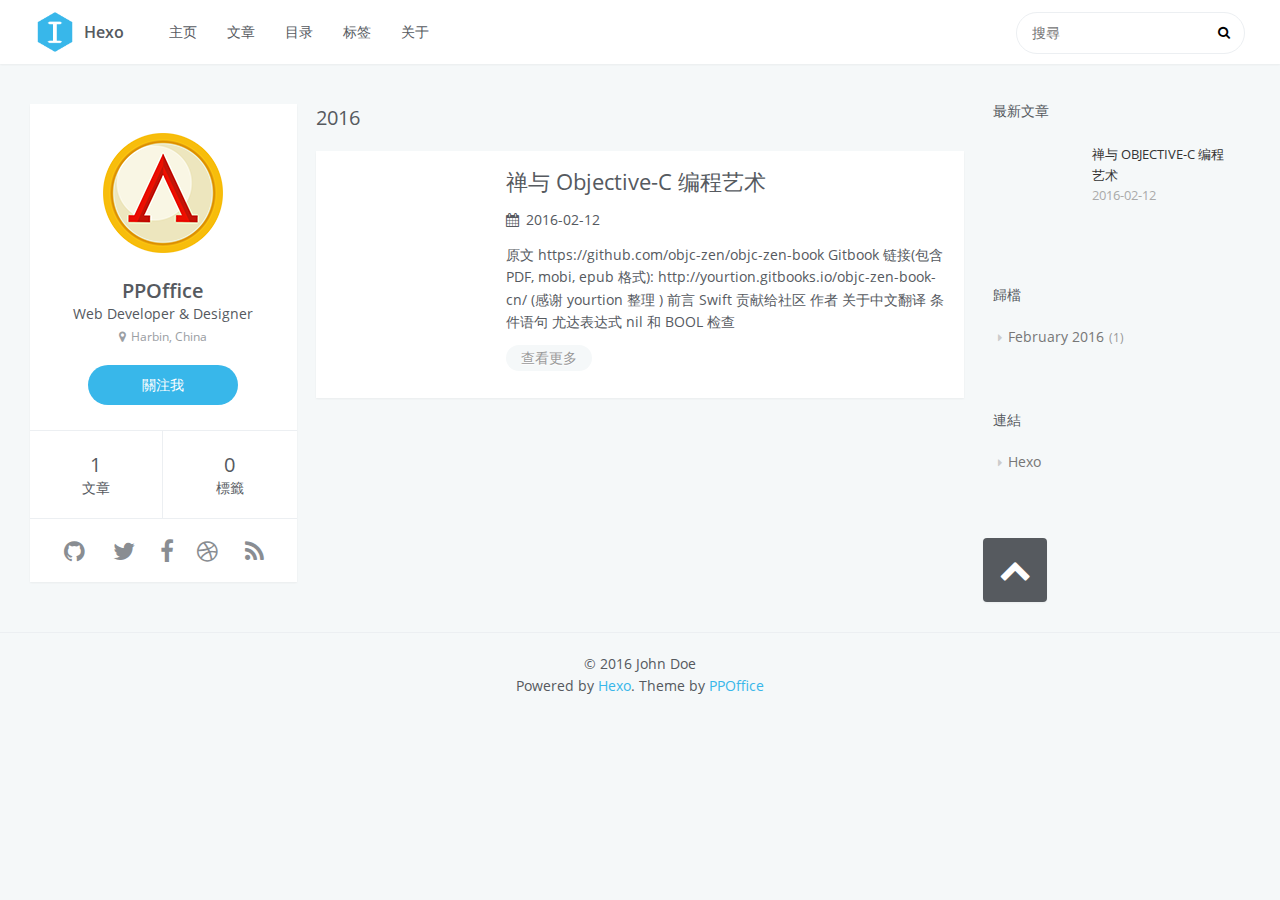
==== commit a1621345: "hellod" ====
--- a/archives/index.html
+++ b/archives/index.html
@@ -47,15 +47,15 @@
             </a>
             <nav id="main-nav">
                 
-                    <a class="main-nav-link" href="/.">Home</a>
-                
-                    <a class="main-nav-link" href="/archives">Archives</a>
-                
-                    <a class="main-nav-link" href="/categories">Categories</a>
-                
-                    <a class="main-nav-link" href="/tags">Tags</a>
-                
-                    <a class="main-nav-link" href="/about">About</a>
+                    <a class="main-nav-link" href="/.">主页</a>
+                
+                    <a class="main-nav-link" href="/archives">文章</a>
+                
+                    <a class="main-nav-link" href="/categories">目录</a>
+                
+                    <a class="main-nav-link" href="/tags">标签</a>
+                
+                    <a class="main-nav-link" href="/about">关于</a>
                 
             </nav>
             
@@ -79,15 +79,15 @@
         <table class="menu outer">
             <tr>
                 
-                    <td><a class="main-nav-link" href="/.">Home</a></td>
-                
-                    <td><a class="main-nav-link" href="/archives">Archives</a></td>
-                
-                    <td><a class="main-nav-link" href="/categories">Categories</a></td>
-                
-                    <td><a class="main-nav-link" href="/tags">Tags</a></td>
-                
-                    <td><a class="main-nav-link" href="/about">About</a></td>
+                    <td><a class="main-nav-link" href="/.">主页</a></td>
+                
+                    <td><a class="main-nav-link" href="/archives">文章</a></td>
+                
+                    <td><a class="main-nav-link" href="/categories">目录</a></td>
+                
+                    <td><a class="main-nav-link" href="/tags">标签</a></td>
+                
+                    <td><a class="main-nav-link" href="/about">关于</a></td>
                 
                 <td>
                     
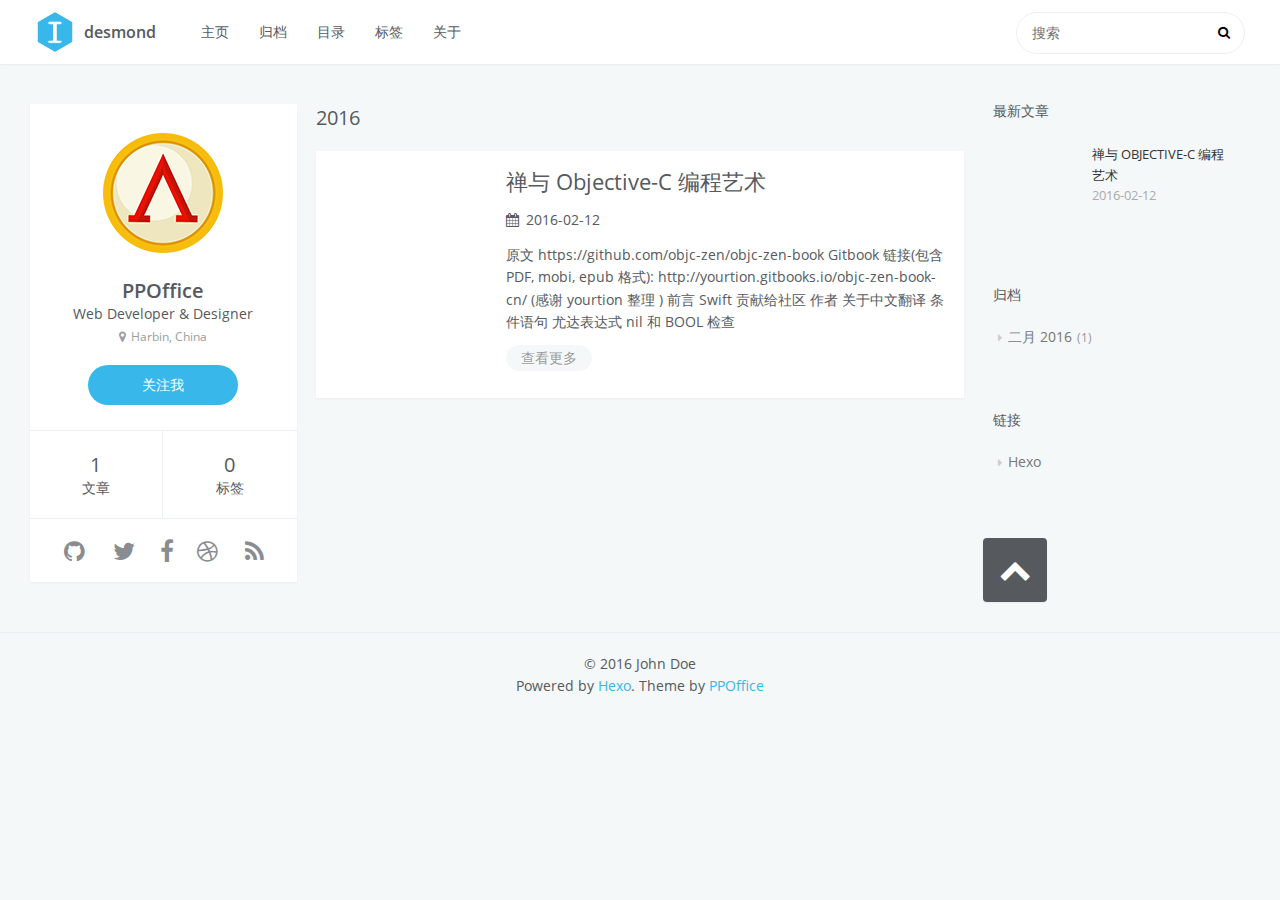
==== commit 2df88cd8: "hellod" ====
--- a/archives/index.html
+++ b/archives/index.html
@@ -3,16 +3,16 @@
 <head>
     <meta charset="utf-8">
     
-    <title>歸檔 | Hexo</title>
+    <title>归档 | desmond</title>
     <meta name="viewport" content="width=device-width, initial-scale=1, maximum-scale=1" />
     <meta name="description">
 <meta property="og:type" content="website">
-<meta property="og:title" content="Hexo">
+<meta property="og:title" content="desmond">
 <meta property="og:url" content="http://yoursite.com/archives/index.html">
-<meta property="og:site_name" content="Hexo">
+<meta property="og:site_name" content="desmond">
 <meta property="og:description">
 <meta name="twitter:card" content="summary">
-<meta name="twitter:title" content="Hexo">
+<meta name="twitter:title" content="desmond">
 <meta name="twitter:description">
     
 
@@ -43,13 +43,13 @@
         <div class="outer">
             <a href="/" id="logo">
                 <i class="logo"></i>
-                <span class="site-title">Hexo</span>
+                <span class="site-title">desmond</span>
             </a>
             <nav id="main-nav">
                 
                     <a class="main-nav-link" href="/.">主页</a>
                 
-                    <a class="main-nav-link" href="/archives">文章</a>
+                    <a class="main-nav-link" href="/archives">归档</a>
                 
                     <a class="main-nav-link" href="/categories">目录</a>
                 
@@ -70,7 +70,7 @@
             
             <div id="search-form-wrap">
 
-    <form action="//google.com/search" method="get" accept-charset="UTF-8" class="search-form"><input type="search" name="q" results="0" class="search-form-input" placeholder="搜尋"><button type="submit" class="search-form-submit"> </button><input type="hidden" name="sitesearch" value="http://yoursite.com"></form>
+    <form action="//google.com/search" method="get" accept-charset="UTF-8" class="search-form"><input type="search" name="q" results="0" class="search-form-input" placeholder="搜索"><button type="submit" class="search-form-submit"> </button><input type="hidden" name="sitesearch" value="http://yoursite.com"></form>
 
 </div>
         </div>
@@ -81,7 +81,7 @@
                 
                     <td><a class="main-nav-link" href="/.">主页</a></td>
                 
-                    <td><a class="main-nav-link" href="/archives">文章</a></td>
+                    <td><a class="main-nav-link" href="/archives">归档</a></td>
                 
                     <td><a class="main-nav-link" href="/categories">目录</a></td>
                 
@@ -91,7 +91,7 @@
                 
                 <td>
                     
-    <form action="//google.com/search" method="get" accept-charset="UTF-8" class="search-form"><input type="search" name="q" results="0" class="search-form-input" placeholder="搜尋"><input type="hidden" name="sitesearch" value="http://yoursite.com"></form>
+    <form action="//google.com/search" method="get" accept-charset="UTF-8" class="search-form"><input type="search" name="q" results="0" class="search-form-input" placeholder="搜索"><input type="hidden" name="sitesearch" value="http://yoursite.com"></form>
 
                 </td>
             </tr>
@@ -109,7 +109,7 @@
             <h2 id="name">PPOffice</h2>
             <h3 id="title">Web Developer &amp; Designer</h3>
             <span id="location"><i class="fa fa-map-marker"></i>Harbin, China</span>
-            <a id="follow" target="_blank" href="https://github.com/ppoffice/">關注我</a>
+            <a id="follow" target="_blank" href="https://github.com/ppoffice/">关注我</a>
         </div>
         <div class="article-info profile-block">
             <div class="article-info-block">
@@ -118,7 +118,7 @@
             </div>
             <div class="article-info-block">
                 0
-                <span>標籤</span>
+                <span>标签</span>
             </div>
         </div>
         
@@ -248,9 +248,9 @@
     
         
     <div class="widget-wrap">
-        <h3 class="widget-title">歸檔</h3>
+        <h3 class="widget-title">归档</h3>
         <div class="widget">
-            <ul class="archive-list"><li class="archive-list-item"><a class="archive-list-link" href="/archives/2016/02/">February 2016</a><span class="archive-list-count">1</span></li></ul>
+            <ul class="archive-list"><li class="archive-list-item"><a class="archive-list-link" href="/archives/2016/02/">二月 2016</a><span class="archive-list-count">1</span></li></ul>
         </div>
     </div>
 
@@ -261,7 +261,7 @@
     
         
     <div class="widget-wrap widget-list">
-        <h3 class="widget-title">連結</h3>
+        <h3 class="widget-title">链接</h3>
         <div class="widget">
             <ul>
                 
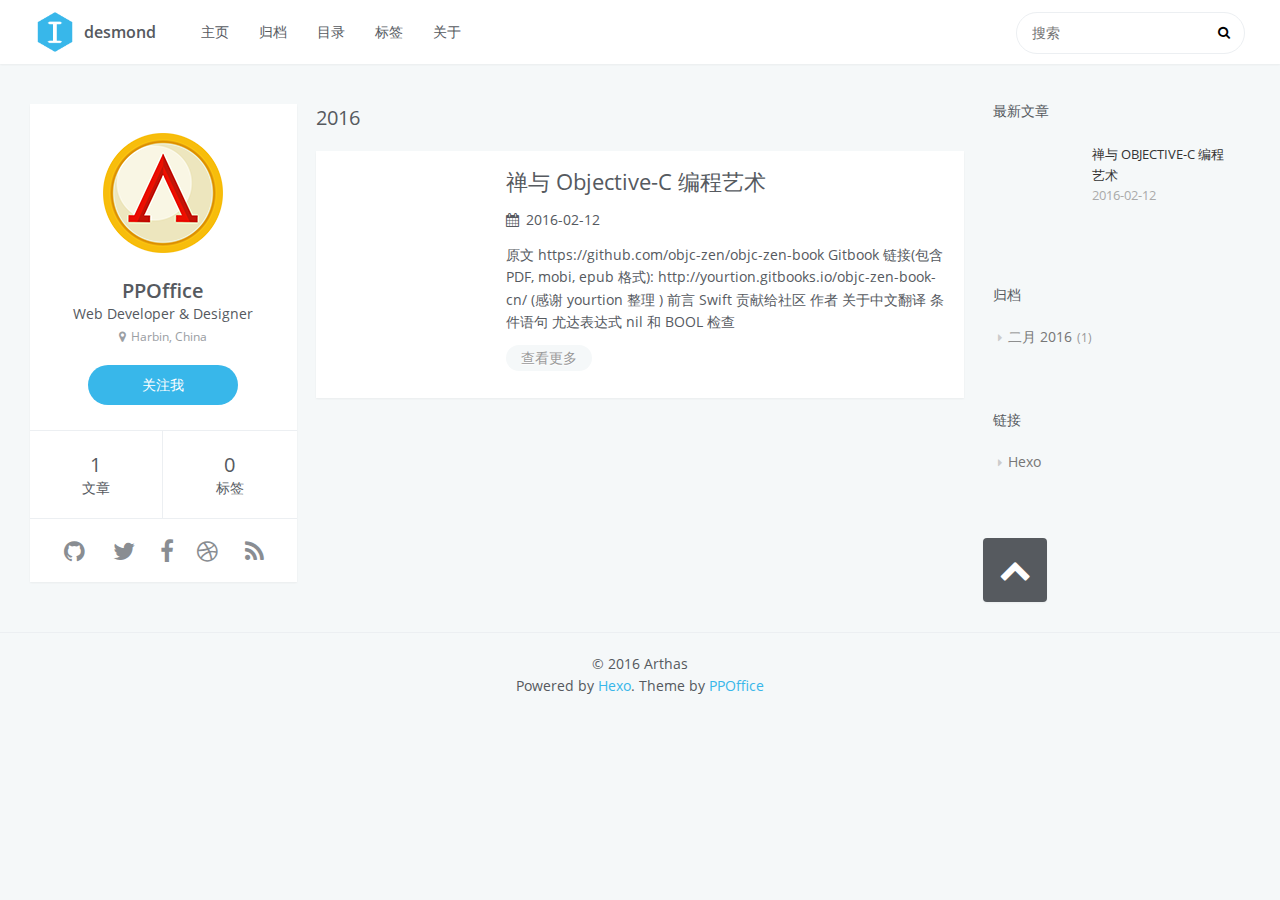
==== commit 3937feac: "test" ====
--- a/archives/index.html
+++ b/archives/index.html
@@ -8,7 +8,7 @@
     <meta name="description">
 <meta property="og:type" content="website">
 <meta property="og:title" content="desmond">
-<meta property="og:url" content="http://yoursite.com/archives/index.html">
+<meta property="og:url" content="http://geasscode.info/archives/index.html">
 <meta property="og:site_name" content="desmond">
 <meta property="og:description">
 <meta name="twitter:card" content="summary">
@@ -70,7 +70,7 @@
             
             <div id="search-form-wrap">
 
-    <form action="//google.com/search" method="get" accept-charset="UTF-8" class="search-form"><input type="search" name="q" results="0" class="search-form-input" placeholder="搜索"><button type="submit" class="search-form-submit"> </button><input type="hidden" name="sitesearch" value="http://yoursite.com"></form>
+    <form action="//google.com/search" method="get" accept-charset="UTF-8" class="search-form"><input type="search" name="q" results="0" class="search-form-input" placeholder="搜索"><button type="submit" class="search-form-submit"> </button><input type="hidden" name="sitesearch" value="http://geasscode.info"></form>
 
 </div>
         </div>
@@ -91,7 +91,7 @@
                 
                 <td>
                     
-    <form action="//google.com/search" method="get" accept-charset="UTF-8" class="search-form"><input type="search" name="q" results="0" class="search-form-input" placeholder="搜索"><input type="hidden" name="sitesearch" value="http://yoursite.com"></form>
+    <form action="//google.com/search" method="get" accept-charset="UTF-8" class="search-form"><input type="search" name="q" results="0" class="search-form-input" placeholder="搜索"><input type="hidden" name="sitesearch" value="http://geasscode.info"></form>
 
                 </td>
             </tr>
@@ -176,7 +176,7 @@
     <div class="article-date">
         <i class="fa fa-calendar"></i>
         <a href="/2016/02/12/hello-world/">
-            <time datetime="2016-02-12T01:17:50.000Z" itemprop="datePublished">2016-02-12</time>
+            <time datetime="2016-02-12T13:52:19.000Z" itemprop="datePublished">2016-02-12</time>
         </a>
     </div>
 
@@ -235,7 +235,7 @@
                         <div class="item-inner">
                             <p class="item-category"></p>
                             <p class="item-title"><a href="/2016/02/12/hello-world/" class="title">禅与 Objective-C 编程艺术</a></p>
-                            <p class="item-date"><time datetime="2016-02-12T01:17:50.000Z" itemprop="datePublished">2016-02-12</time></p>
+                            <p class="item-date"><time datetime="2016-02-12T13:52:19.000Z" itemprop="datePublished">2016-02-12</time></p>
                         </div>
                     </li>
                 
@@ -282,7 +282,7 @@
         <footer id="footer">
     <div class="outer">
         <div id="footer-info" class="inner">
-            &copy; 2016 John Doe<br>
+            &copy; 2016 Arthas<br>
             Powered by <a href="http://hexo.io/" target="_blank">Hexo</a>. Theme by <a href="http://github.com/ppoffice">PPOffice</a>
         </div>
     </div>
